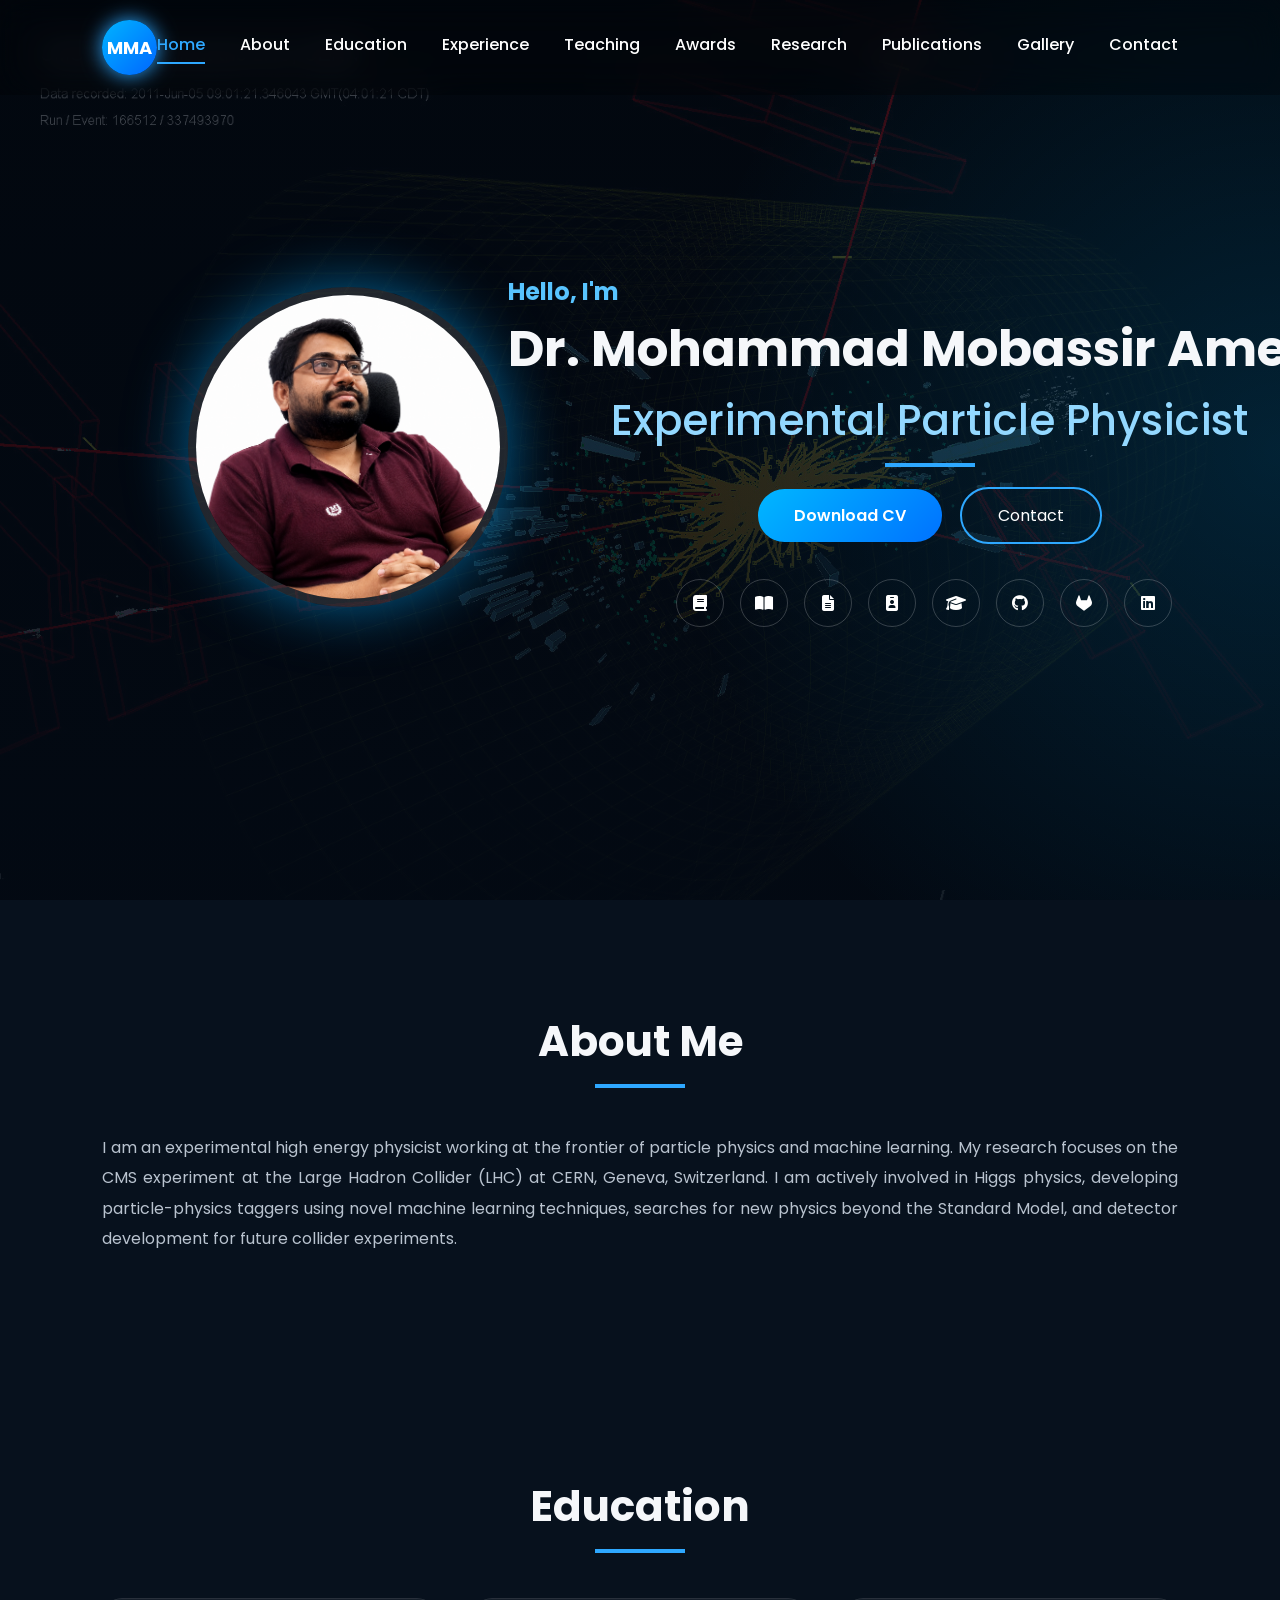
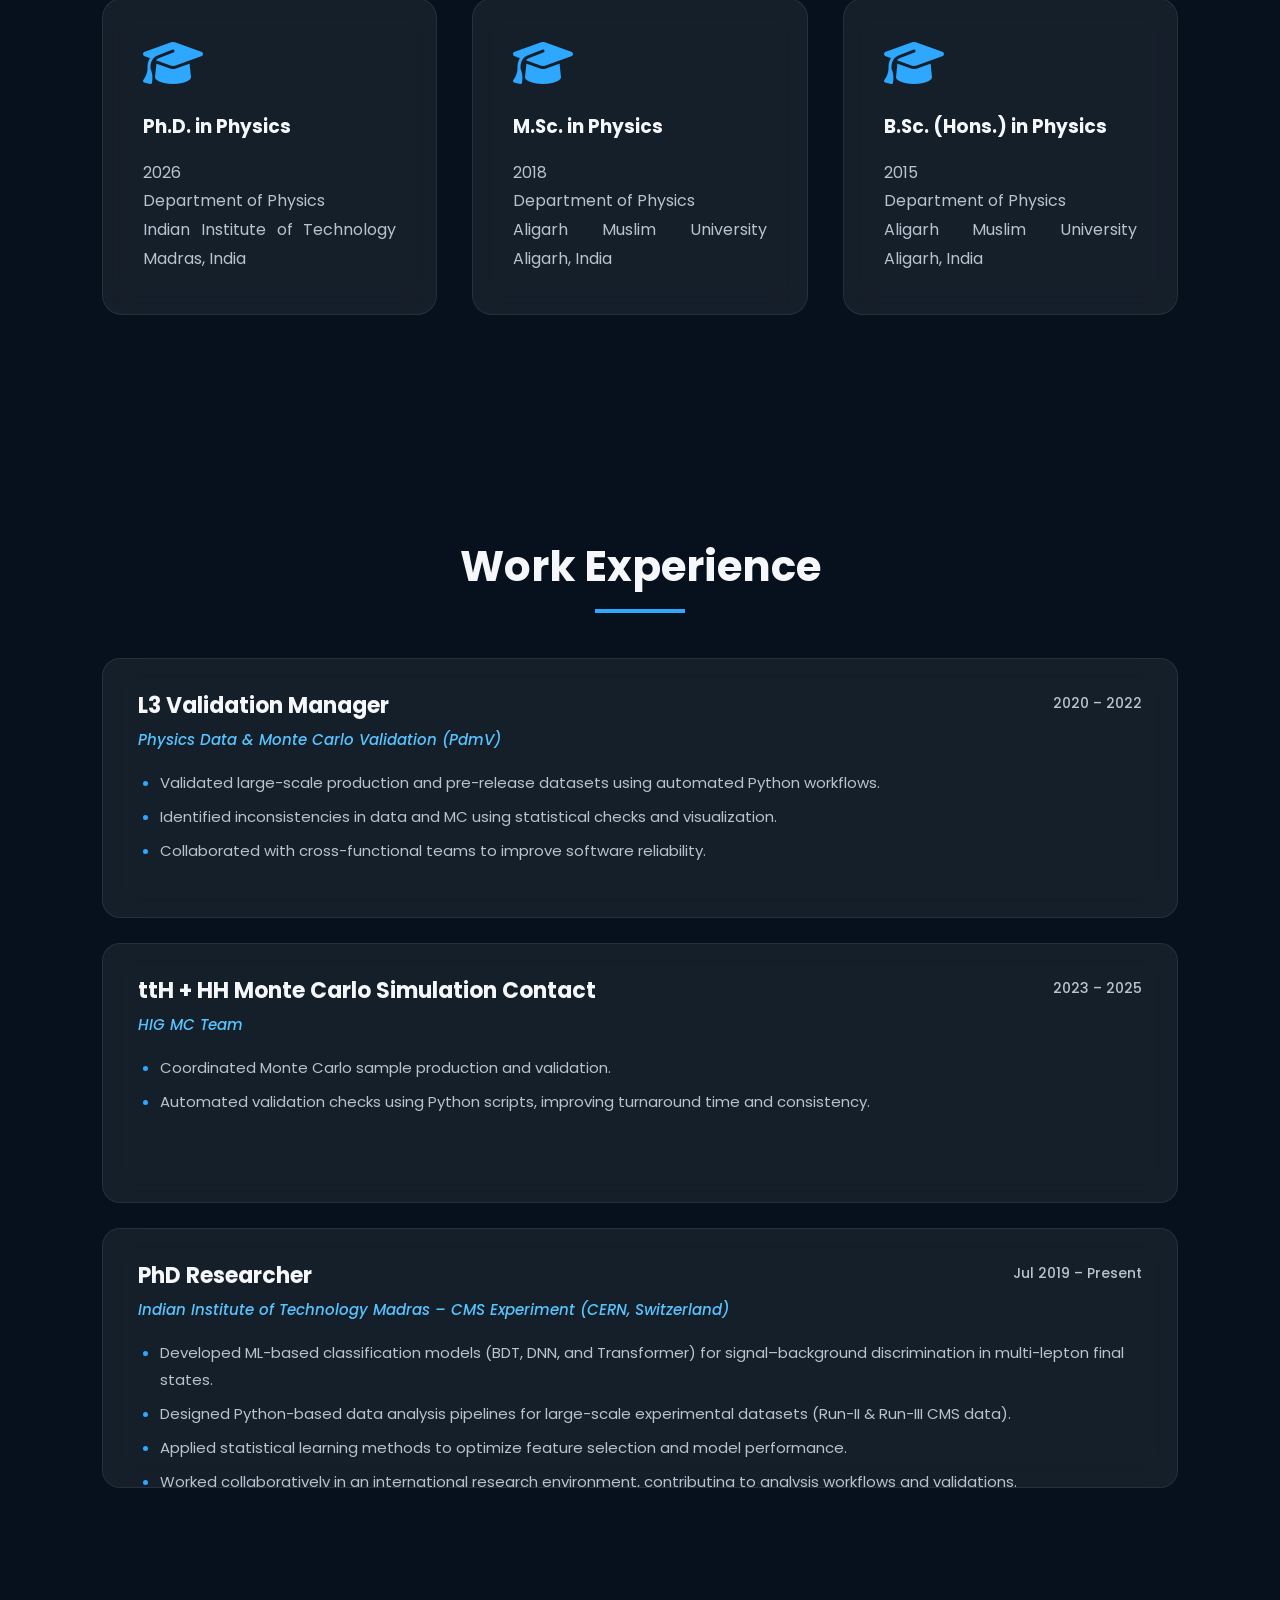
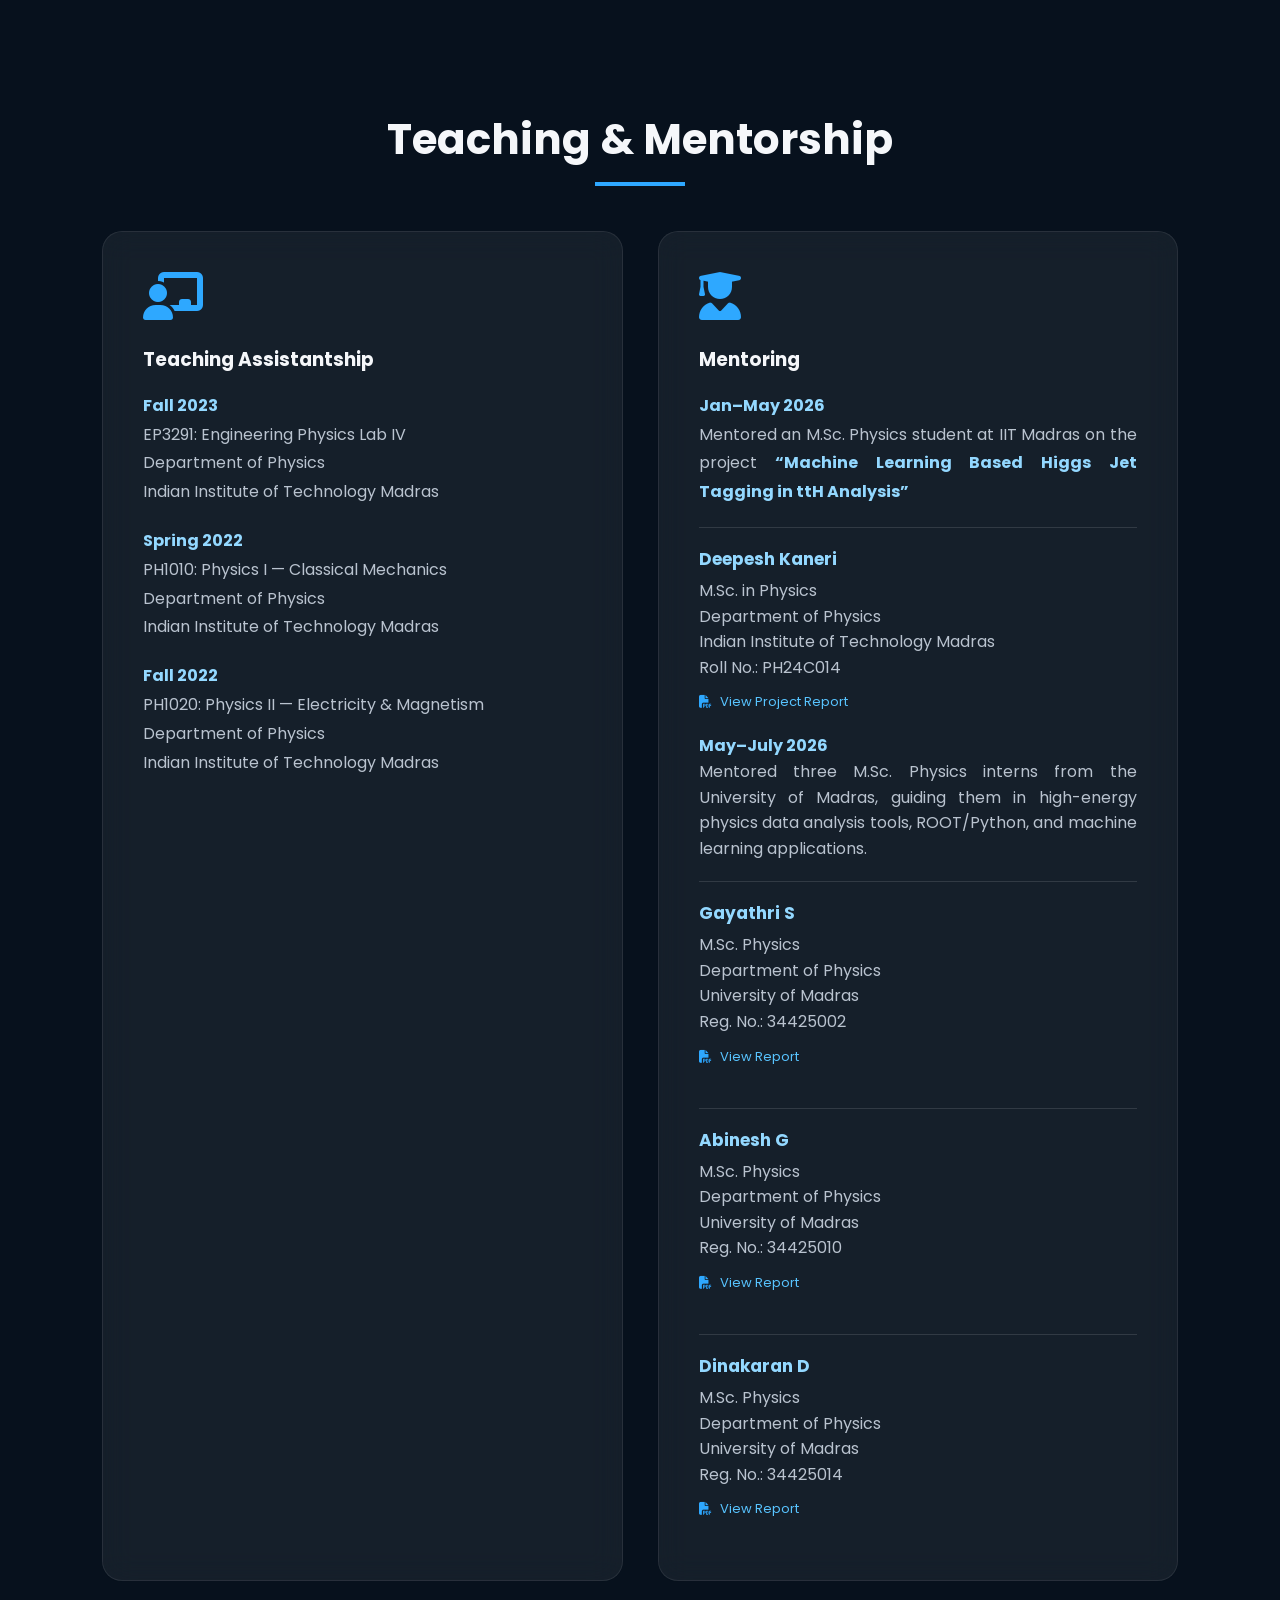
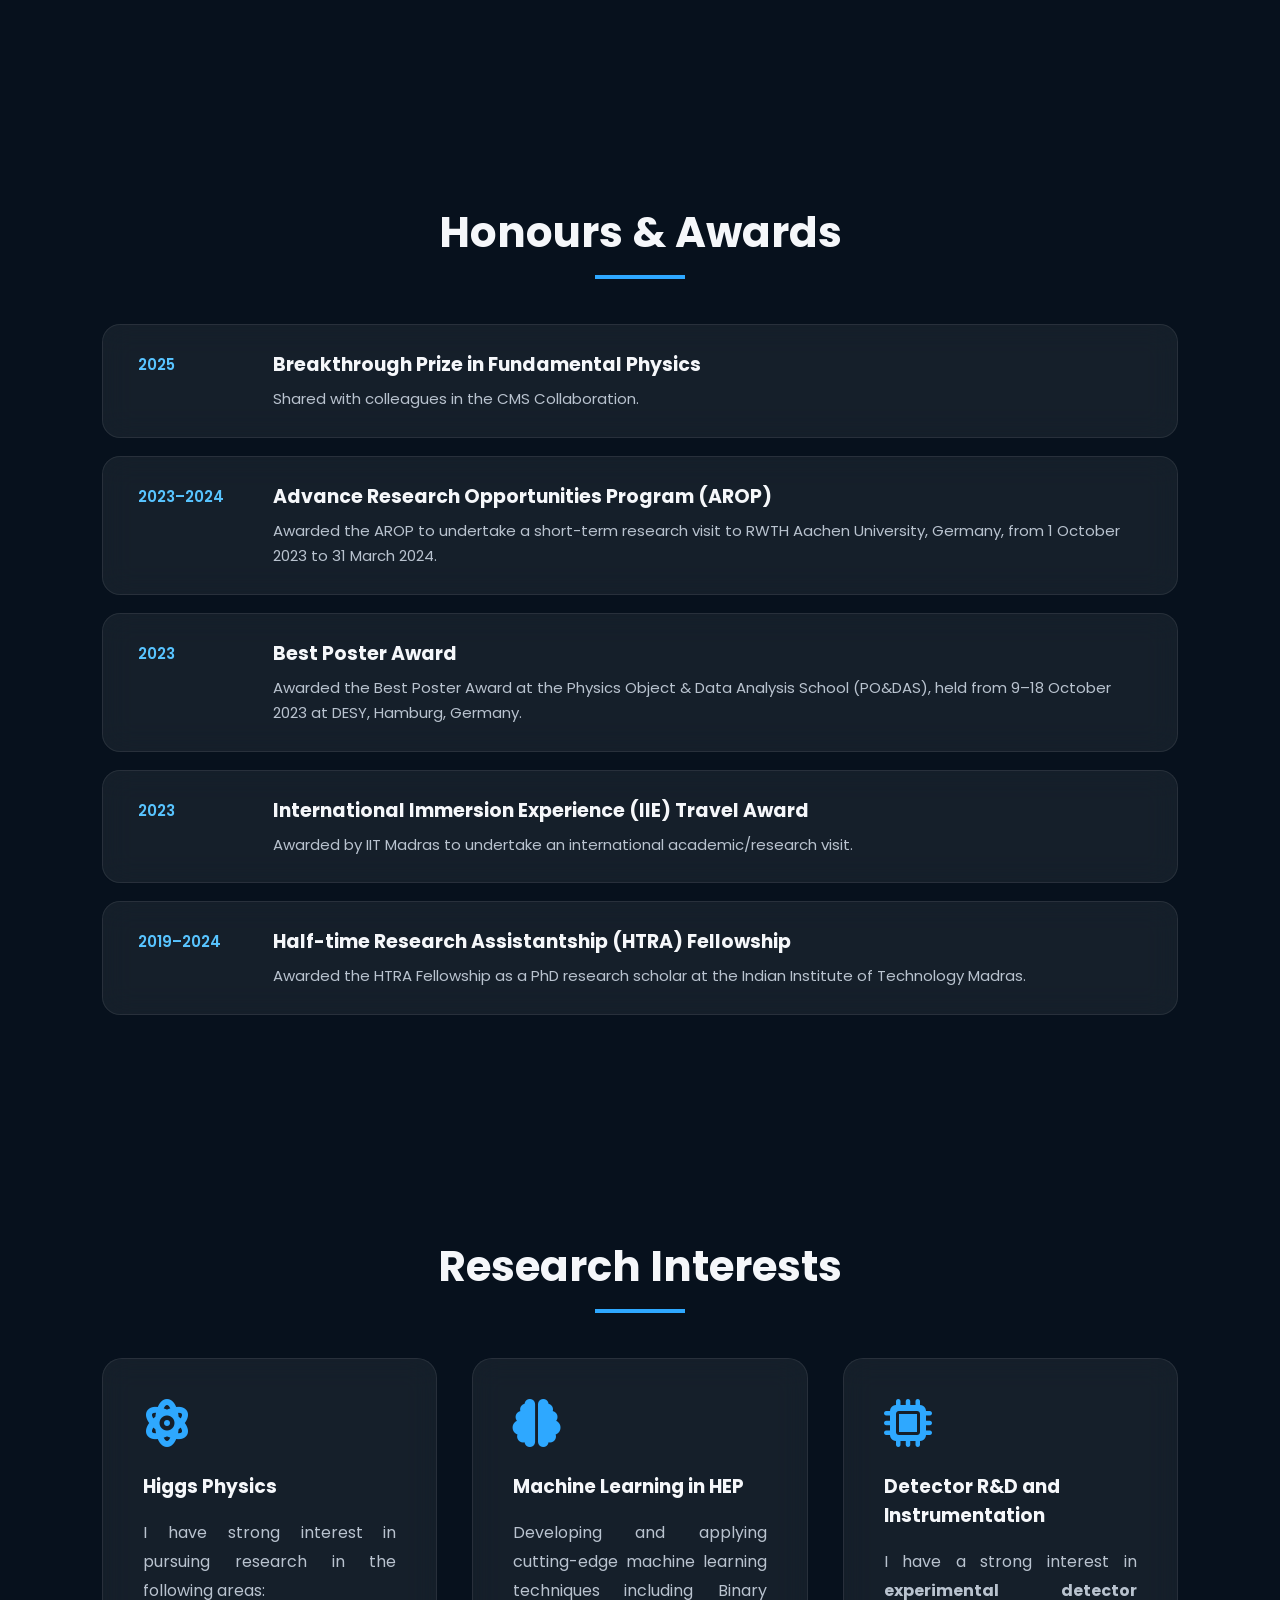
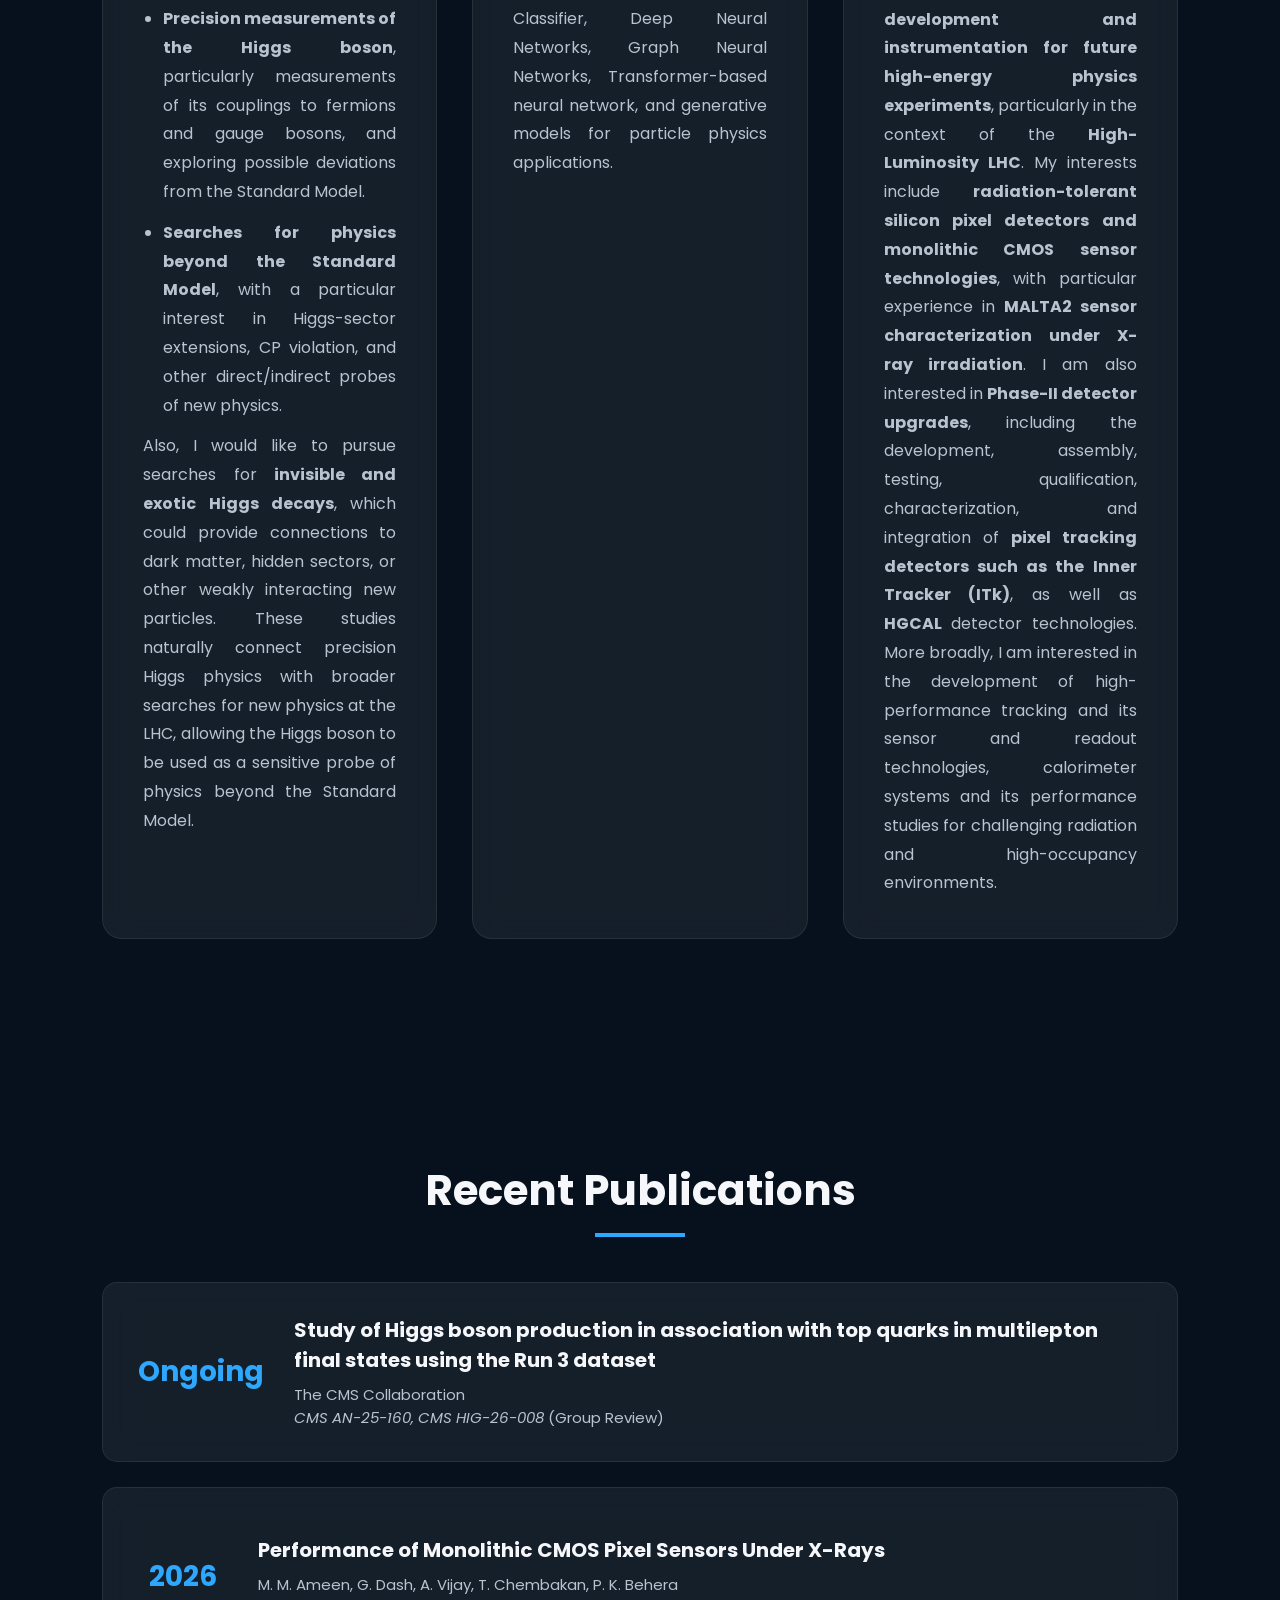
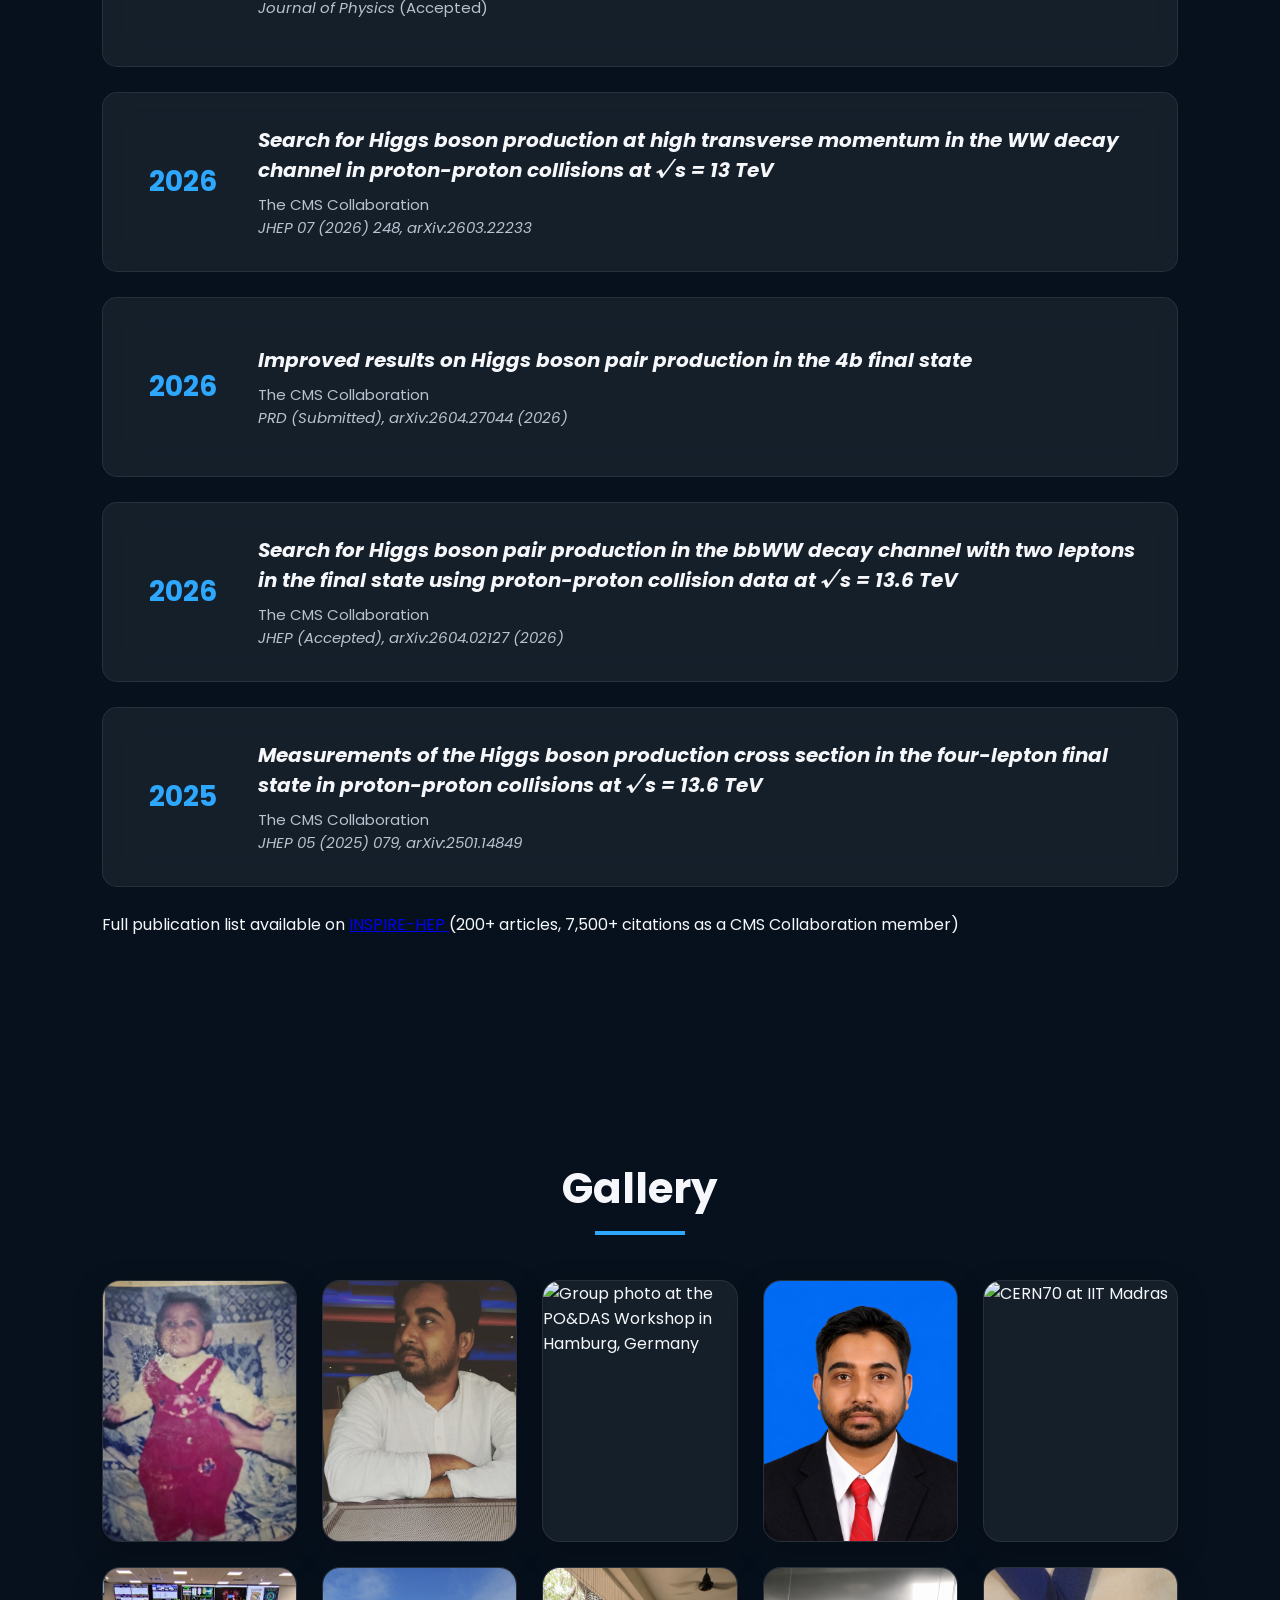
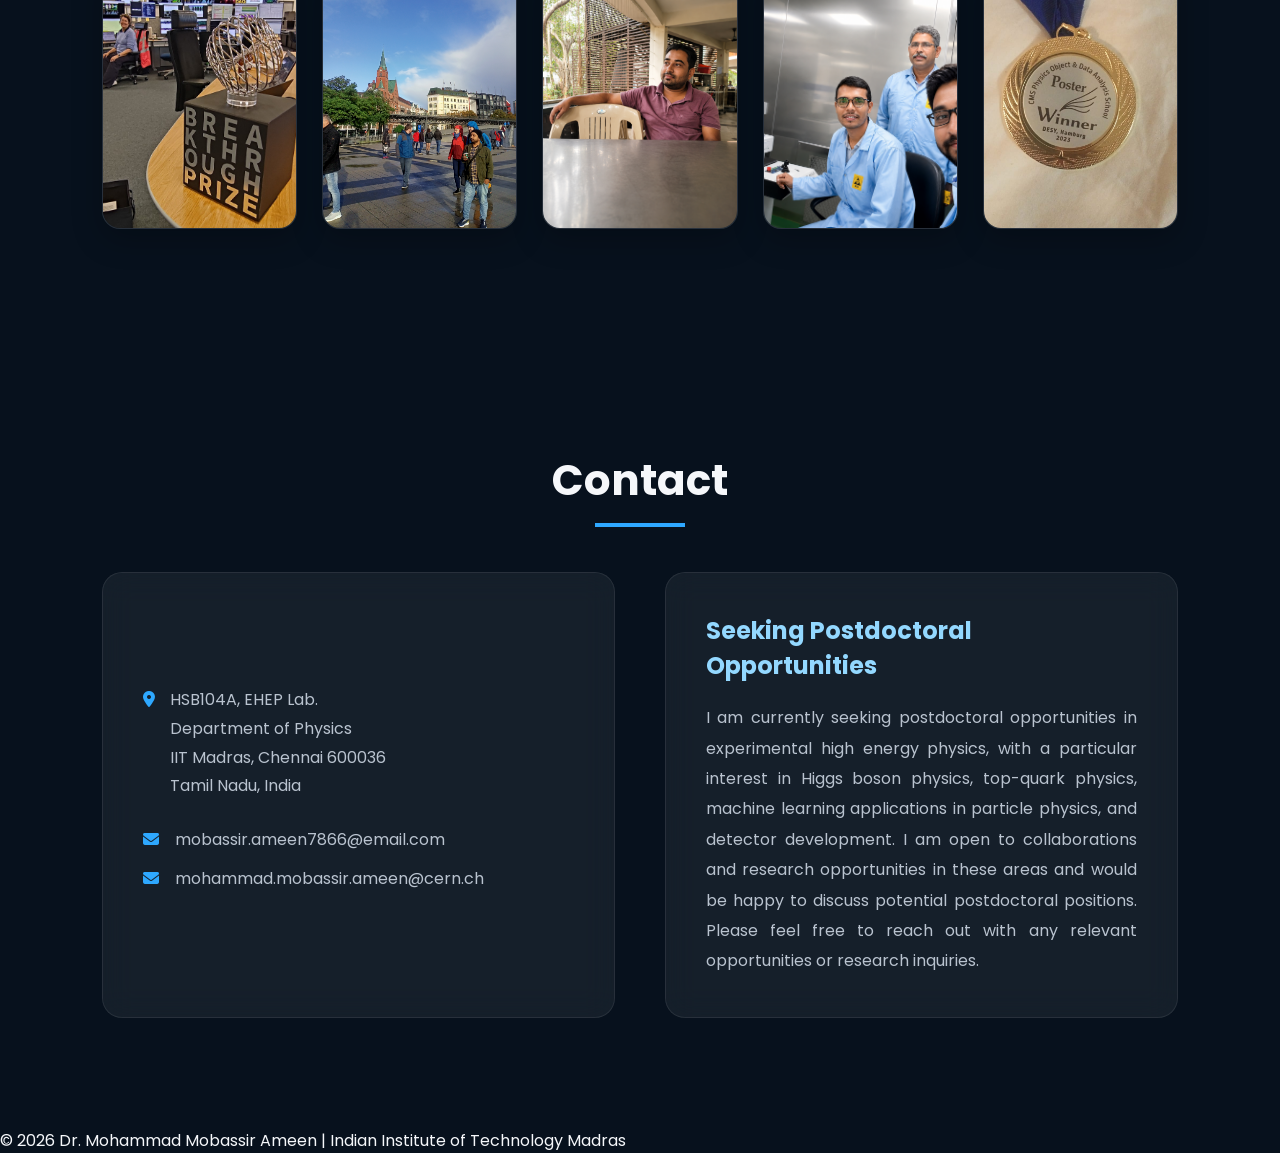
==== index.html @ 9d1ba478 "Update index.html" ====
<!DOCTYPE html>
<html lang="en">
<head>
    <meta charset="UTF-8">
    <meta name="viewport" content="width=device-width, initial-scale=1.0">
    <!--<title>Dr. Mohammad Mobassir Ameen | Researcher</title>-->
    <title>Mohammad Mobassir Ameen | Researcher</title>

    <!-- CSS -->
    <link rel="stylesheet" href="style.css">

    <!-- Font Awesome -->
    <link rel="stylesheet"
          href="https://cdnjs.cloudflare.com/ajax/libs/font-awesome/6.6.0/css/all.min.css">

    <!-- Google Font -->
    <link href="https://fonts.googleapis.com/css2?family=Poppins:wght@300;400;500;600;700&display=swap"
          rel="stylesheet">
</head>

<body>

<!-- ================= NAVBAR ================= -->

<header>

<div class="logo">
    <span>MMA</span>
</div>

<nav>

<ul>

<li><a href="#home">Home</a></li>

<li><a href="#about">About</a></li>

<li><a href="#education">Education</a></li>

<li><a href="#experience">Experience</a></li>

<!--<li><a href="#teaching">Teaching & Mentorship</a></li>-->
<li><a href="#teaching">Teaching</a></li>

<!--<li><a href="#awards">Honours & Awards</a></li>-->
<li><a href="#awards">Awards</a></li>

<li><a href="#research">Research</a></li>

<li><a href="#publications">Publications</a></li>

<!--<li><a href="#projects">Projects</a></li>-->

<li><a href="#gallery">Gallery</a></li>

<li><a href="#contact">Contact</a></li>

</ul>

</nav>

</header>


<!-- ================= HERO ================= -->

<section class="hero" id="home">

<div class="overlay"></div>

<div class="hero-container">

<div class="profile">

<img src="assets/photo_mobassir.png" alt="Profile">

</div>

<div class="hero-text">

<h3>Hello, I'm</h3>

<h1>Dr. Mohammad Mobassir Ameen</h1>

<h2>Experimental Particle Physicist</h2>

<!-- <p>

PhD Researcher at the Indian Institute of Technology Madras and
member of the CMS Collaboration at CERN.

My research focuses on Higgs Boson Physics,
Top Quark Physics,
Machine Learning,
Detector Development,
and Physics Beyond the Standard Model.

</p> -->

<div class="buttons">

<a href="assets/CV_mohammad.pdf" class="btn">Download CV</a>

<!--<a href="assets/Resume_mobassir.pdf" class="btn">Download Resume</a>

<a href="https://drive.google.com/file/d/1-nBk_CLWqScceYjPzAOOPqTonupJr7yF/view?usp=sharing" class="btn">PhD Thesis</a>-->

<a href="#contact" class="btn-outline">Contact</a>

</div>

<div class="social">

<a href="https://inspirehep.net/authors/1827015?ui-citation-summary=true"><i class="fas fa-book"></i></a>
<a href="https://inspirehep.net/authors/1827015?ui-citation-summary=true"><i class="fas fa-book-open"></i></a>
<a href="https://inspirehep.net/authors/1827015?ui-citation-summary=true"><i class="fas fa-file-alt"></i></a>


<a href="https://orcid.org/0000-0002-1909-9843"><i class="fas fa-id-badge"></i></a>
    
<a href="https://scholar.google.com/citations?user=ckD7tq0AAAAJ"><i class="fas fa-graduation-cap"></i></a>
    
<a href="https://github.com/mobassirameen"><i class="fab fa-github"></i></a>

<a href="https://gitlab.cern.ch/moameen"><i class="fab fa-gitlab"></i></a>

<a href="https://www.linkedin.com/in/mohammad-mobassir-ameen-518778255/"><i class="fab fa-linkedin"></i></a>

</div>

</div>

</div>

</section>



<!-- ================= ABOUT ================= -->

<section id="about">

<h2>About Me</h2>

<div class="about-container">

<div class="about-card">

<p>
    
I am an experimental high energy physicist working at the frontier of particle physics and machine learning. My research focuses on the CMS experiment at the Large Hadron Collider (LHC) at CERN, Geneva, Switzerland. I am actively involved in Higgs physics, developing particle-physics taggers using novel machine learning techniques, searches for new physics beyond the Standard Model, and detector development for future collider experiments.
    
</p>

</div>

</div>

</section>

<!-- ================= EDUCATION ================= -->

<section id="education">

<h2>Education</h2>

<div class="cards">

<div class="card">

<i class="fas fa-graduation-cap"></i>

<h3>Ph.D. in Physics</h3>

<p>

2026<br>
Department of Physics<br>
Indian Institute of Technology Madras, India

</p>

</div>


<div class="card">

<i class="fas fa-graduation-cap"></i>

<h3>M.Sc. in Physics</h3>

<p>
    
2018<br>
Department of Physics<br>
Aligarh Muslim University Aligarh, India

</p>

</div>


<div class="card">

<i class="fas fa-graduation-cap"></i>

<h3>B.Sc. (Hons.) in Physics</h3>

<p>

2015<br>
Department of Physics<br>
Aligarh Muslim University Aligarh, India

</p>

</div>

</div>

</section>

<!-- ================= WORK EXPERIENCE ================= -->

<section id="experience">

<h2>Work Experience</h2>

<div class="experience-cards">

    <!-- L3 Validation Manager -->

    <div class="experience-card">

        <div class="experience-header">

            <div>
                <h3>L3 Validation Manager</h3>

                <h4>
                    Physics Data &amp; Monte Carlo Validation (PdmV)
                </h4>
            </div>

            <span class="experience-date">
                2020 – 2022
            </span>

        </div>

        <ul>

            <li>
                Validated large-scale production and pre-release datasets
                using automated Python workflows.
            </li>

            <li>
                Identified inconsistencies in data and MC using statistical
                checks and visualization.
            </li>

            <li>
                Collaborated with cross-functional teams to improve
                software reliability.
            </li>

        </ul>

    </div>


    <!-- ttH + HH Monte Carlo Simulation Contact -->

    <div class="experience-card">

        <div class="experience-header">

            <div>
                <h3>
                    ttH + HH Monte Carlo Simulation Contact
                </h3>

                <h4>
                    HIG MC Team
                </h4>
            </div>

            <span class="experience-date">
                2023 – 2025
            </span>

        </div>

        <ul>

            <li>
                Coordinated Monte Carlo sample production and validation.
            </li>

            <li>
                Automated validation checks using Python scripts,
                improving turnaround time and consistency.
            </li>

        </ul>

    </div>


    <!-- PhD Researcher -->

    <div class="experience-card">

        <div class="experience-header">

            <div>
                <h3>
                    PhD Researcher
                </h3>

                <h4>
                    Indian Institute of Technology Madras –
                    CMS Experiment (CERN, Switzerland)
                </h4>
            </div>

            <span class="experience-date">
                Jul 2019 – Present
            </span>

        </div>

        <ul>

            <li>
                Developed ML-based classification models (BDT, DNN, and
                Transformer) for signal–background discrimination in
                multi-lepton final states.
            </li>

            <li>
                Designed Python-based data analysis pipelines for
                large-scale experimental datasets (Run-II &amp; Run-III
                CMS data).
            </li>

            <li>
                Applied statistical learning methods to optimize feature
                selection and model performance.
            </li>

            <li>
                Worked collaboratively in an international research
                environment, contributing to analysis workflows and
                validations.
            </li>

        </ul>

    </div>

</div>

</section>

<!-- ================= TEACHING & MENTORSHIP ================= -->

<section id="teaching">

<h2>Teaching & Mentorship</h2>

<div class="cards">

<!-- ================= TEACHING ASSISTANTSHIP ================= -->

<div class="card">

<i class="fas fa-chalkboard-teacher"></i>

<h3>Teaching Assistantship</h3>

<p>

<strong>Fall 2023</strong><br>
EP3291: Engineering Physics Lab IV<br>
Department of Physics<br>
Indian Institute of Technology Madras

</p>

<p>

<strong>Spring 2022</strong><br>
PH1010: Physics I — Classical Mechanics<br>
Department of Physics<br>
Indian Institute of Technology Madras

</p>

<p>

<strong>Fall 2022</strong><br>
PH1020: Physics II — Electricity &amp; Magnetism<br>
Department of Physics<br>
Indian Institute of Technology Madras

</p>

</div>


<!-- ================= MENTORING ================= -->

<div class="card">

<i class="fas fa-user-graduate"></i>

<h3>Mentoring</h3>

<p>

<strong>Jan–May 2026</strong><br>
Mentored an M.Sc. Physics student at IIT Madras on the project
<strong>“Machine Learning Based Higgs Jet Tagging in ttH Analysis”</strong>

</p>

<!-- MSc Student X -->

<div class="student-entry">

<h4>Deepesh Kaneri</h4>

<p>
M.Sc. in Physics<br>
Department of Physics<br>
Indian Institute of Technology Madras<br>
Roll No.: PH24C014
</p>

<a href="https://drive.google.com/file/d/1u6gCFSk9kPuFPzZHJIpxXsGLIN9EBw3p/view?usp=sharing"
   target="_blank"
   class="report-link">

   <i class="fas fa-file-pdf"></i> View Project Report

</a>


<p>

<strong>May–July 2026</strong><br>
Mentored three M.Sc. Physics interns from the University of Madras,
guiding them in high-energy physics data analysis tools, ROOT/Python,
and machine learning applications.

</p>


<!-- Student X -->

<div class="student-entry">

<h4>Gayathri S</h4>

<p>
M.Sc. Physics<br>
Department of Physics<br>
University of Madras<br>
Reg. No.: 34425002
</p>

<a href="https://drive.google.com/file/d/1_Ldd63WsVC9cy_LsmzhqLlCrsvJfpQk9/view?usp=sharing"
   target="_blank"
   class="report-link">

   <i class="fas fa-file-pdf"></i> View Report

</a>

</div>


<!-- Student Y -->

<div class="student-entry">

<h4>Abinesh G</h4>

<p>
M.Sc. Physics<br>
Department of Physics<br>
University of Madras<br>
Reg. No.: 34425010
</p>

<a href="https://drive.google.com/file/d/1XNcxWzo8PYyIgYmulyS404ehHg-jZeo1/view?usp=sharing"
   target="_blank"
   class="report-link">

   <i class="fas fa-file-pdf"></i> View Report

</a>

</div>


<!-- Student Z -->

<div class="student-entry">

<h4>Dinakaran D</h4>

<p>
M.Sc. Physics<br>
Department of Physics<br>
University of Madras<br>
Reg. No.: 34425014
</p>

<a href="https://drive.google.com/file/d/1SqattEVN2OkLOKKsfmOweYB6Zr8TRV2o/view?usp=sharing"
   target="_blank"
   class="report-link">

   <i class="fas fa-file-pdf"></i> View Report

</a>

</div>

</div>

</div>

</section>

<!-- ================= HONOURS & AWARDS ================= -->

<section id="awards">

<h2>Honours & Awards</h2>

<div class="awards-container">

    <!-- 1. Breakthrough Prize -->

    <div class="award-item">

        <div class="award-year">
            2025
        </div>

        <div class="award-content">

            <h3>Breakthrough Prize in Fundamental Physics</h3>

            <p>
                Shared with colleagues in the CMS Collaboration.
            </p>

        </div>

    </div>


    <!-- 2. AROP -->

    <div class="award-item">

        <div class="award-year">
            2023–2024
        </div>

        <div class="award-content">

            <h3>Advance Research Opportunities Program (AROP)</h3>

            <p>
                Awarded the AROP to undertake a short-term research visit
                to RWTH Aachen University, Germany, from 1 October 2023
                to 31 March 2024.
            </p>

        </div>

    </div>


    <!-- 3. Best Poster Award -->

    <div class="award-item">

        <div class="award-year">
            2023
        </div>

        <div class="award-content">

            <h3>Best Poster Award</h3>

            <p>
                Awarded the Best Poster Award at the Physics Object &amp;
                Data Analysis School (PO&amp;DAS), held from 9–18 October
                2023 at DESY, Hamburg, Germany.
            </p>

        </div>

    </div>


    <!-- 4. IIE Travel Award -->

    <div class="award-item">

        <div class="award-year">
            2023
        </div>

        <div class="award-content">

            <h3>International Immersion Experience (IIE) Travel Award</h3>

            <p>
                Awarded by IIT Madras to undertake an international
                academic/research visit.
            </p>

        </div>

    </div>


    <!-- 5. HTRA Fellowship -->

    <div class="award-item">

        <div class="award-year">
            2019–2024
        </div>

        <div class="award-content">

            <h3>Half-time Research Assistantship (HTRA) Fellowship</h3>

            <p>
                Awarded the HTRA Fellowship as a PhD research scholar at
                the Indian Institute of Technology Madras.
            </p>

        </div>

    </div>

</div>

</section>


<!-- ================= RESEARCH ================= -->

<section id="research">

<h2>Research Interests</h2>

<div class="cards">

<div class="card">

<i class="fas fa-atom"></i>

<h3>Higgs Physics</h3>

<!--<p>

Precision measurement of Higgs boson production and couplings.

</p>-->

<p>
    I have strong interest in pursuing research in the following areas:
</p>

<ul>
    <li>
        <strong>Precision measurements of the Higgs boson</strong>, particularly measurements of its couplings to fermions and gauge bosons, and exploring possible deviations from the Standard Model.
    </li>
    <li>
        <strong>Searches for physics beyond the Standard Model</strong>, with a particular interest in Higgs-sector extensions, CP violation, and other direct/indirect probes of new physics.
    </li>
</ul>

<p>
    Also, I would like to pursue searches for <strong>invisible and exotic Higgs decays</strong>, which could provide connections to dark matter, hidden sectors, or other weakly interacting new particles. These studies naturally connect precision Higgs physics with broader searches for new physics at the LHC, allowing the Higgs boson to be used as a sensitive probe of physics beyond the Standard Model.
</p>

</div>

<div class="card">

<i class="fas fa-brain"></i>

<h3>Machine Learning in HEP</h3>

<p>

Developing and applying cutting-edge machine learning techniques including Binary Classifier, Deep Neural Networks, Graph Neural Networks, Transformer-based neural network, and generative models for particle physics applications.

</p>

</div>

<div class="card">

<i class="fas fa-microchip"></i>

<h3>Detector R&D and Instrumentation</h3>

<p>

I have a strong interest in <strong>experimental detector development and instrumentation for future high-energy physics experiments</strong>, particularly in the context of the <strong>High-Luminosity LHC</strong>. 
My interests include <strong>radiation-tolerant silicon pixel detectors and monolithic CMOS sensor technologies</strong>, with particular experience in <strong>MALTA2 sensor characterization under X-ray irradiation</strong>. 
I am also interested in <strong>Phase-II detector upgrades</strong>, including the development, assembly, testing, qualification, characterization, and integration of <strong>pixel tracking detectors such as the Inner Tracker (ITk)</strong>, as well as <strong>HGCAL</strong> detector technologies. 
More broadly, I am interested in the development of high-performance tracking and its sensor and readout technologies, calorimeter systems and its performance studies for challenging radiation and high-occupancy environments.

</p>

</div>

</div>

</section>


<!-- ================= PUBLICATIONS ================= -->

<section id="publications">

<h2>Recent Publications</h2>

<div class="publication-list">

    <div class="publication-box">

        <div class="publication-year">
            Ongoing
        </div>

        <div class="publication-content">

            <h3>
                Study of Higgs boson production in association with top quarks in multilepton final states using the Run 3 dataset
            </h3>

            <p>
                The CMS Collaboration<br>
                <em>CMS AN-25-160, CMS HIG-26-008</em> (Group Review)
            </p>

        </div>

    </div>

    <div class="publication-box">

        <div class="publication-year">
            2026
        </div>

        <div class="publication-content">

            <h3>
                Performance of Monolithic CMOS Pixel Sensors Under X-Rays
            </h3>

            <p>
                M. M. Ameen, G. Dash, A. Vijay, T. Chembakan, P. K. Behera<br>
                <em>Journal of Physics</em> (Accepted)
            </p>

        </div>
        
    </div>

    <div class="publication-box">

        <div class="publication-year">
            2026
        </div>

        <div class="publication-content">

            <h3>
               <em>Search for Higgs boson production at high transverse momentum in the WW decay channel in proton-proton collisions at √s = 13 TeV</em>
            </h3>

            <p>
                The CMS Collaboration<br>
                <em>JHEP 07 (2026) 248, arXiv:2603.22233</em>
            </p>

        </div>

    </div>

    <div class="publication-box">

        <div class="publication-year">
            2026
        </div>

        <div class="publication-content">

            <h3>
               <em>Improved results on Higgs boson pair production in the 4b final state</em>
            </h3>

            <p>
                The CMS Collaboration<br>
                <em>PRD (Submitted), arXiv:2604.27044 (2026)</em>
            </p>

        </div>

    </div>

    <div class="publication-box">

        <div class="publication-year">
            2026
        </div>

        <div class="publication-content">

            <h3>
               <em>Search for Higgs boson pair production in the bbWW decay channel with two leptons in the final state using proton-proton collision data at √s = 13.6 TeV</em>
            </h3>

            <p>
                The CMS Collaboration<br>
                <em>JHEP (Accepted), arXiv:2604.02127 (2026)</em>
            </p>

        </div>

    </div>

    <div class="publication-box">

        <div class="publication-year">
            2025
        </div>

        <div class="publication-content">

            <h3>
               <em>Measurements of the Higgs boson production cross section in the four-lepton final state in proton-proton collisions at √s = 13.6 TeV</em>
            </h3>

            <p>
                The CMS Collaboration<br>
                <em>JHEP 05 (2025) 079, arXiv:2501.14849</em>
            </p>

        </div>

    </div>


<!-- Publication note -->

<p class="publication-note">

    Full publication list available on

    <a href="https://inspirehep.net/authors/1827015?ui-citation-summary=true" target="_blank">
        INSPIRE-HEP
    </a>

    (200+ articles, 7,500+ citations as a CMS Collaboration member)

</p>

</section>



<!-- ================= PROJECTS ================= -->
<!--
<section id="projects">

<h2>Selected Projects</h2>

<div class="cards">

<div class="card">

<img src="assets/project1.jpg">

<h3>CMS Experiment</h3>

<p>

Top-associated Higgs Boson production.

</p>

</div>

<div class="card">

<img src="assets/project2.jpg">

<h3>Transformer Network</h3>

<p>

Multi-class event classification.

</p>

</div>

<div class="card">

<img src="assets/project3.jpg">

<h3>MALTA2 Sensors</h3>

<p>

Radiation hardness studies.

</p>

</div>

</div>

</section>
-->

<!-- ================= GALLERY ================= -->

<section id="gallery">

<h2>Gallery</h2>

<div class="gallery">

    <div class="gallery-item">
        <img src="assets/gallery/myChildhoodPic.jpg" alt="My childhood picture, held by my father">
    </div>

    <div class="gallery-item">
        <img src="assets/gallery/myPicatGomtiHotel.jpg" alt="Coffee at Gomti Hotel, Akbarpur">
    </div>

    <div class="gallery-item">
        <img src="assets/gallery/PODAS_worksop.jpg" alt="Group photo at the PO&DAS Workshop in Hamburg, Germany">
    </div>

    <div class="gallery-item">
        <img src="assets/gallery/PH19D032.jpeg" alt="Photo for PhD degree certificate">
    </div>

    <div class="gallery-item">
        <img src="assets/gallery/CERN70_IITM.JPG" alt="CERN70 at IIT Madras">
    </div>

    <div class="gallery-item">
        <img src="assets/gallery/BreakthroughPrize.jpg" alt="Breakthrough Prize in Fundamental Physics">
    </div>

    <div class="gallery-item">
        <img src="assets/gallery/InHumburg.jpg" alt="Somewhere in Humburg Germany">
    </div>

    <div class="gallery-item">
        <img src="assets/gallery/AtZaitoonIITM.png" alt="Relaxing moode at Zaitoon IIT Madras">
    </div>

    <div class="gallery-item">
        <img src="assets/gallery/HGCalLabatTIFR.png" alt="Clean Room for HGCal at TIFR Mumbai">
    </div>

    <div class="gallery-item">
        <img src="assets/gallery/BestPosterAward.jpeg" alt="Medal for Best Poster Award">
    </div>

</div>

</section>

<!-- ================= IMAGE LIGHTBOX ================= -->

<div id="lightbox" class="lightbox">

    <div class="lightbox-content">

        <span class="lightbox-close">&times;</span>

        <img id="lightbox-img">
        
        <div id="lightbox-caption"></div>

    </div>

</div>


<!-- ================= CONTACT ================= -->

<section id="contact">

    <h2>Contact</h2>

    <div class="contact-container">

        <!-- LEFT: Contact Information -->
        <div class="contact-box">

            <div class="address">

                <i class="fas fa-location-dot"></i>

                <div>
                    HSB104A, EHEP Lab.<br>
                    Department of Physics<br>
                    IIT Madras, Chennai 600036<br>
                    Tamil Nadu, India
                </div>

            </div>

            <p>
                <i class="fas fa-envelope"></i>

                <span
                    class="email-click"
                    onclick="navigator.clipboard.writeText('mobassir.ameen7866@email.com')"
                >
                    mobassir.ameen7866@email.com
                </span>
            </p>

            <p>
                <i class="fas fa-envelope"></i>

                <span
                    class="email-click"
                    onclick="navigator.clipboard.writeText('mohammad.mobassir.ameen@cern.ch')"
                >
                    mohammad.mobassir.ameen@cern.ch
                </span>
            </p>

        </div>


        <!-- RIGHT: Postdoctoral Opportunities -->
        <div class="postdoc-box">

            <h3>Seeking Postdoctoral Opportunities</h3>

            <p>
                I am currently seeking postdoctoral opportunities in experimental high energy physics, with a particular interest in Higgs boson physics, top-quark physics, machine learning applications in particle physics, and detector development. I am open to collaborations and research opportunities in these areas and would be happy to discuss potential postdoctoral positions. Please feel free to reach out with any relevant opportunities or research inquiries.
            </p>

        </div>

    </div>

</section>




<!-- ================= FOOTER ================= -->

<footer>

<p>

<!--© 2026 Dr. Mohammad Mobassir Ameen | Indian Institute of Technology, Madras-->
© 2026 Mohammad Mobassir Ameen | Indian Institute of Technology, Madras

</p>

</footer>

<script src="script.js"></script>

</body>
</html>
---- style.css ----
/* ==================================================
   GLOBAL
================================================== */

*{
    margin:0;
    padding:0;
    box-sizing:border-box;
    scroll-behavior:smooth;
}

:root{

    --bg:#07111d;
    --bg2:#0d1b2a;
    --primary:#2ea8ff;
    --secondary:#58c4ff;
    --text:#f5f7fa;
    --gray:#b9c3cf;
    --card:rgba(255,255,255,.06);

}

body{

    font-family:'Poppins',sans-serif;
    background:var(--bg);
    color:var(--text);
    overflow-x:hidden;

}

/* ==============================================
   NAVBAR
============================================== */

header{

    position:fixed;
    top:0;
    width:100%;
    padding:20px 8%;
    display:flex;
    justify-content:space-between;
    align-items:center;

    backdrop-filter:blur(18px);
    background:rgba(0,0,0,.25);

    z-index:999;

}

.logo{

    width:55px;
    height:55px;

    border-radius:50%;

    display:flex;
    align-items:center;
    justify-content:center;

    font-size:18px;
    font-weight:700;

    background:linear-gradient(135deg,#00b4ff,#0066ff);
    color:white;

    box-shadow:0 0 20px #2ea8ff;

}

nav ul{

    list-style:none;
    display:flex;
    gap:35px;

}

nav a{

    text-decoration:none;
    color:white;
    font-weight:500;

    transition:.3s;

}

nav a:hover{

    color:var(--primary);

}

/* ==============================================
   HERO
============================================== */

.hero{

    height:100vh;

    position:relative;

    background:

    linear-gradient(rgba(3,10,20,.75),
    rgba(3,10,20,.92)),

    /*url("assets/background.jpg");*/
    url("assets/wallpaper-mania.com_High_resolution_wallpaper_background_ID_77701615642.jpg");
    /*url("assets/wallpaper-mania.com_High_resolution_wallpaper_background_ID_77701615698.jpg");*/

    background-size:cover;
    background-position:center;

    display:flex;
    align-items:center;

}

.overlay{

    position:absolute;
    inset:0;

    background:

    radial-gradient(circle at right,
    rgba(0,180,255,.15),
    transparent 45%);

}

.hero-container{

    width:100%;

    display:flex;

    justify-content:space-between;

    align-items:center;

    padding:0 8%;

    position:relative;

    z-index:2;

}

/* ==============================================
   PROFILE IMAGE
============================================== */

.profile{

    flex:0 0 320px;

}

.profile img{

    width:320px;
    height:320px;

    object-fit:cover;

    border-radius:50%;

    border:8px solid rgba(255,255,255,.12);

    box-shadow:

    0 0 60px rgba(0,170,255,.55);

}

/* ==============================================
   HERO TEXT
============================================== */

.hero-text{

    max-width:900px;

}

.hero-text h3{

    color:var(--secondary);

    font-size:24px;

}

.hero-text h1{

    font-size:50px;

    margin:10px 0;

    line-height:1.2;

    white-space:nowrap;

}

.hero-text h2{

    color:#93d8ff;

    margin-bottom:25px;

    font-weight:500;

    text-align:center;

}

.hero-text p{

    color:var(--gray);

    line-height:1.9;

    font-size:17px;

}

/* ==============================================
   BUTTONS
============================================== */

.buttons{

    margin-top:35px;

    display:flex;
    justify-content:center;
    align-items:center;

    gap:18px;

}

.btn{

    display:inline-block;

    padding:14px 36px;

    background:linear-gradient(135deg,#00b7ff,#0072ff);

    color:white;

    text-decoration:none;

    border-radius:40px;

    font-weight:600;

    margin-right:0;

    transition:.35s;

}

.btn:hover{

    transform:translateY(-5px);

    box-shadow:0 0 35px #2ea8ff;

}

.btn-outline{

    display:inline-block;

    padding:14px 36px;

    border:2px solid #2ea8ff;

    color:white;

    text-decoration:none;

    border-radius:40px;

    transition:.35s;

}

.btn-outline:hover{

    background:#2ea8ff;

}

/* ==============================================
   SOCIAL ICONS
============================================== */

.social{

    margin-top:35px;

    text-align:center;

}

.social a{

    display:inline-flex;

    width:48px;

    height:48px;

    border-radius:50%;

    justify-content:center;

    align-items:center;

    text-decoration:none;

    color:white;

    margin-right:12px;

    border:1px solid rgba(255,255,255,.2);

    transition:.3s;

}

.social a:hover{

    background:#2ea8ff;

    transform:translateY(-5px);

}

/* ==============================================
   SECTIONS
============================================== */

section{

    padding:110px 8%;

}

section h2{

    text-align:center;

    font-size:42px;

    margin-bottom:60px;

    position:relative;

}

section h2::after{

    content:"";

    position:absolute;

    left:50%;

    transform:translateX(-50%);

    bottom:-15px;

    width:90px;

    height:4px;

    background:#2ea8ff;

}

/* ==============================================
   CARDS
============================================== */

.cards{

    display:grid;

    grid-template-columns:repeat(auto-fit,minmax(300px,1fr));

    gap:35px;

}

.card{

    background:var(--card);

    padding:40px;

    border-radius:20px;

    backdrop-filter:blur(15px);

    border:1px solid rgba(255,255,255,.08);

    transition:.35s;

}

.card:hover{

    transform:translateY(-10px);

    box-shadow:0 15px 40px rgba(0,170,255,.25);

}

.card i{

    font-size:48px;

    color:#2ea8ff;

    margin-bottom:25px;

}

.card h3{

    margin-bottom:18px;

}

.card p{

    color:var(--gray);

    line-height:1.8;

    text-align:justify;

}

.card ul{

    color:var(--gray);

    line-height:1.8;

    text-align:justify;

    padding-left:20px;

}

.card li{

    margin-bottom:12px;

}

nav a.active{
    color:#2ea8ff;
}

nav a.active::after{
    content:"";
    display:block;
    width:100%;
    height:2px;
    margin-top:5px;
    background:#2ea8ff;
}
.address{
    display:flex;
    align-items:flex-start;
    gap:15px;
    line-height:1.8;
}

.email-click{
    cursor:pointer;
}

.email-click:hover{
    color:#2ea8ff;
}

.address i{
    margin-top:6px;
    flex-shrink:0;
}

.about-card p{
    text-align: justify;
    line-height: 1.9;
    color: var(--gray);
}

/* ==============================================
   CONTACT SECTION
============================================== */

.contact-container {
    width: 100%;
    max-width: 1100px;
    margin: 0 auto;

    display: flex;
    gap: 50px;

    align-items: stretch;
}

.contact-box,
.postdoc-box {
    flex: 1;

    background: var(--card);

    padding: 40px;

    border-radius: 20px;

    backdrop-filter: blur(15px);

    border: 1px solid rgba(255,255,255,.08);
}


/* LEFT CONTACT BOX */

.contact-box {
    display: flex;
    flex-direction: column;
    justify-content: center;
}

.address {
    display: flex;
    align-items: flex-start;

    gap: 15px;

    color: var(--gray);

    line-height: 1.8;

    margin-bottom: 25px;
}

.address i {
    color: #2ea8ff;

    margin-top: 5px;

    flex-shrink: 0;
}

.contact-box p {
    color: var(--gray);

    line-height: 1.8;

    margin-bottom: 10px;
}

.contact-box p i {
    color: #2ea8ff;

    margin-right: 12px;
}

.email-click {
    cursor: pointer;

    transition: .3s;
}

.email-click:hover {
    color: #2ea8ff;
}


/* RIGHT POSTDOC BOX */

.postdoc-box {
    display: flex;
    flex-direction: column;
    justify-content: center;
}

.postdoc-box h3 {
    color: #93d8ff;

    font-size: 24px;

    margin-bottom: 20px;
}

.postdoc-box p {
    color: var(--gray);

    line-height: 1.9;

    font-size: 16px;

    text-align: justify;
}


/* ==============================================
   MOBILE
============================================== */

@media (max-width: 768px) {

    .contact-container {
        flex-direction: column;

        gap: 30px;
    }

}

/* ==============================================
   GALLERY
============================================== */

.gallery{

    display:grid;

    grid-template-columns:repeat(5, 1fr);

    gap:25px;

    max-width:1500px;

    margin:0 auto;

}

.gallery-item{

    overflow:hidden;

    border-radius:18px;

    background:var(--card);

    border:1px solid rgba(255,255,255,.08);

    box-shadow:0 10px 30px rgba(0,0,0,.25);

}

.gallery-item img{

    width:100%;

    height:260px;

    object-fit:cover;

    display:block;

    transition:.4s;

}

.gallery-item:hover img{

    transform:scale(1.08);

}


/* ==============================================
   GALLERY MOBILE
============================================== */

@media (max-width:768px){

    .gallery{

        grid-template-columns:1fr;

        gap:20px;

    }

    .gallery-item img{

        height:250px;

    }

}

/* ==============================================
   IMAGE LIGHTBOX
============================================== */

.lightbox{

    display:none;

    position:fixed;

    inset:0;

    width:100%;
    height:100%;

    background:rgba(0,0,0,.92);

    z-index:2000;

    justify-content:center;

    align-items:center;

    padding:30px;

}


/* Image container */

.lightbox-content{

    position:relative;

    display:inline-block;

    max-width:95vw;

    max-height:90vh;

}


/* Large image */

.lightbox-content img{

    display:block;

    max-width:95vw;

    max-height:90vh;

    width:auto;

    height:auto;

    object-fit:contain;

    border-radius:8px;

    box-shadow:0 0 50px rgba(0,0,0,.8);

}


/* ==============================================
   CLOSE BUTTON
============================================== */

.lightbox-close{

    position:absolute;

    top:-20px;

    right:-20px;

    width:45px;

    height:45px;

    display:flex;

    align-items:center;

    justify-content:center;

    background:#07111d;

    color:white;

    border:2px solid white;

    border-radius:50%;

    font-size:32px;

    line-height:1;

    cursor:pointer;

    z-index:2001;

    transition:.3s;

}

.lightbox-close:hover{

    background:#2ea8ff;

    transform:scale(1.1);

}

#lightbox-caption{

    color:white;

    text-align:center;

    font-size:16px;

    margin-top:15px;

    line-height:1.6;

    padding:0 10px;

}

/* ==============================================
   PUBLICATIONS
============================================== */

.publication-list{

    max-width:1400px;

    margin:0 auto;

    display:flex;

    flex-direction:column;

    gap:25px;

}


.publication-box{

   width:100%;

   height:180px;
    
   display:flex;

    align-items:center;

    gap:30px;

    padding:30px 35px;

    background:var(--card);

    border-radius:15px;

    border:1px solid rgba(255,255,255,.08);

    backdrop-filter:blur(15px);

    transition:.35s;

}


.publication-box:hover{

    transform:translateY(-5px);

    box-shadow:0 15px 40px rgba(0,170,255,.20);

    border-color:rgba(46,168,255,.4);

}


/* YEAR */

.publication-year{

    min-width:90px;

    font-size:28px;

    font-weight:700;

    color:#2ea8ff;

    text-align:center;

}


/* CONTENT */

.publication-content{

    flex:1;

}


.publication-content h3{

    font-size:20px;

    line-height:1.5;

    margin-bottom:8px;

}


.publication-content p{

    color:var(--gray);

    font-size:15px;

}


/* ==============================================
   PUBLICATIONS MOBILE
============================================== */

@media (max-width:768px){

    .publication-box{

        flex-direction:column;

        align-items:flex-start;

        gap:15px;

        padding:25px;

    }

    .publication-year{

        text-align:left;

    }

}

/* ==============================================
   TEACHING & MENTORSHIP
============================================== */

#teaching .card p{

    margin-bottom:20px;

    line-height:1.8;

}

#teaching .card strong{

    color:#93d8ff;

}

.report-link{

    display:inline-block;

    margin-bottom:20px;

    color:#58c4ff;

    text-decoration:none;

    font-size:13px;

    transition:.3s;

}

.report-link:hover{

    color:#2ea8ff;

    text-decoration:underline;

}

.report-link i{

    font-size:13px;

    margin-right:5px;

}


/* ==============================================
   STUDENT ENTRIES
============================================== */

.student-entry{

    margin-top:20px;

    padding-top:18px;

    border-top:1px solid rgba(255,255,255,.12);

}

.student-entry h4{

    color:#93d8ff;

    font-size:17px;

    margin-bottom:6px;

}

.student-entry p{

    margin-bottom:8px !important;

    line-height:1.6 !important;

}

.student-entry .report-link{

    margin-bottom:0;

}

/* ==============================================
   WORK EXPERIENCE
============================================== */

.experience-cards{

    max-width:1450px;

    margin:0 auto;

    display:flex;

    flex-direction:column;

    gap:25px;

}


.experience-card{

    width:100%;

    height:260px;              /* FIXED HEIGHT */

    overflow-y:auto;           /* extra text ke liye scroll */

    background:var(--card);

    padding:30px 35px;

    border-radius:18px;

    backdrop-filter:blur(15px);

    border:1px solid rgba(255,255,255,.08);

    transition:.35s;

}


.experience-card:hover{

    transform:translateY(-5px);

    box-shadow:0 15px 40px rgba(0,170,255,.20);

}


/* Header */

.experience-header{

    display:flex;

    justify-content:space-between;

    align-items:flex-start;

    gap:30px;

    margin-bottom:18px;

}


.experience-card h3{

    color:#f5f7fa;

    font-size:22px;

    margin-bottom:6px;

}


.experience-card h4{

    color:#58c4ff;

    font-size:15px;

    font-weight:500;

    font-style:italic;

}


/* Date */

.experience-date{

    color:#b9c3cf;

    font-size:14px;

    font-weight:500;

    white-space:nowrap;

    padding-top:4px;

}


/* Description */

.experience-card ul{

    margin:0;

    padding-left:22px;

}


.experience-card li{

    color:var(--gray);

    font-size:15px;

    line-height:1.8;

    margin-bottom:7px;

}


.experience-card li::marker{

    color:#2ea8ff;

}


/* ==============================================
   WORK EXPERIENCE MOBILE
============================================== */

@media (max-width:768px){

    .experience-card{

        padding:25px 22px;

    }

    .experience-header{

        flex-direction:column;

        gap:8px;

    }

    .experience-date{

        order:-1;

    }

    .experience-card h3{

        font-size:19px;

    }

    .experience-card h4{

        font-size:14px;

    }

    .experience-card li{

        font-size:14px;

    }

}

/* ==============================================
   HONOURS & AWARDS
============================================== */

.awards-container{

    width:100%;

    max-width:1450px;

    margin:0 auto;

    display:flex;

    flex-direction:column;

    gap:18px;

}


.award-item{

    width:100%;

    display:flex;

    align-items:flex-start;

    gap:35px;

    padding:25px 35px;

    background:var(--card);

    border-radius:18px;

    backdrop-filter:blur(15px);

    border:1px solid rgba(255,255,255,.08);

    transition:.35s;

}


.award-item:hover{

    transform:translateY(-4px);

    box-shadow:0 12px 35px rgba(0,170,255,.20);

}


/* Year */

.award-year{

    min-width:100px;

    color:#58c4ff;

    font-size:15px;

    font-weight:600;

    padding-top:3px;

}


/* Content */

.award-content{

    flex:1;

}


.award-content h3{

    color:var(--text);

    font-size:19px;

    margin-bottom:7px;

}


.award-content p{

    color:var(--gray);

    font-size:15px;

    line-height:1.7;

}


/* ==============================================
   MOBILE
============================================== */

@media (max-width:768px){

    .award-item{

        flex-direction:column;

        gap:8px;

        padding:22px;

    }

    .award-year{

        min-width:auto;

    }

}
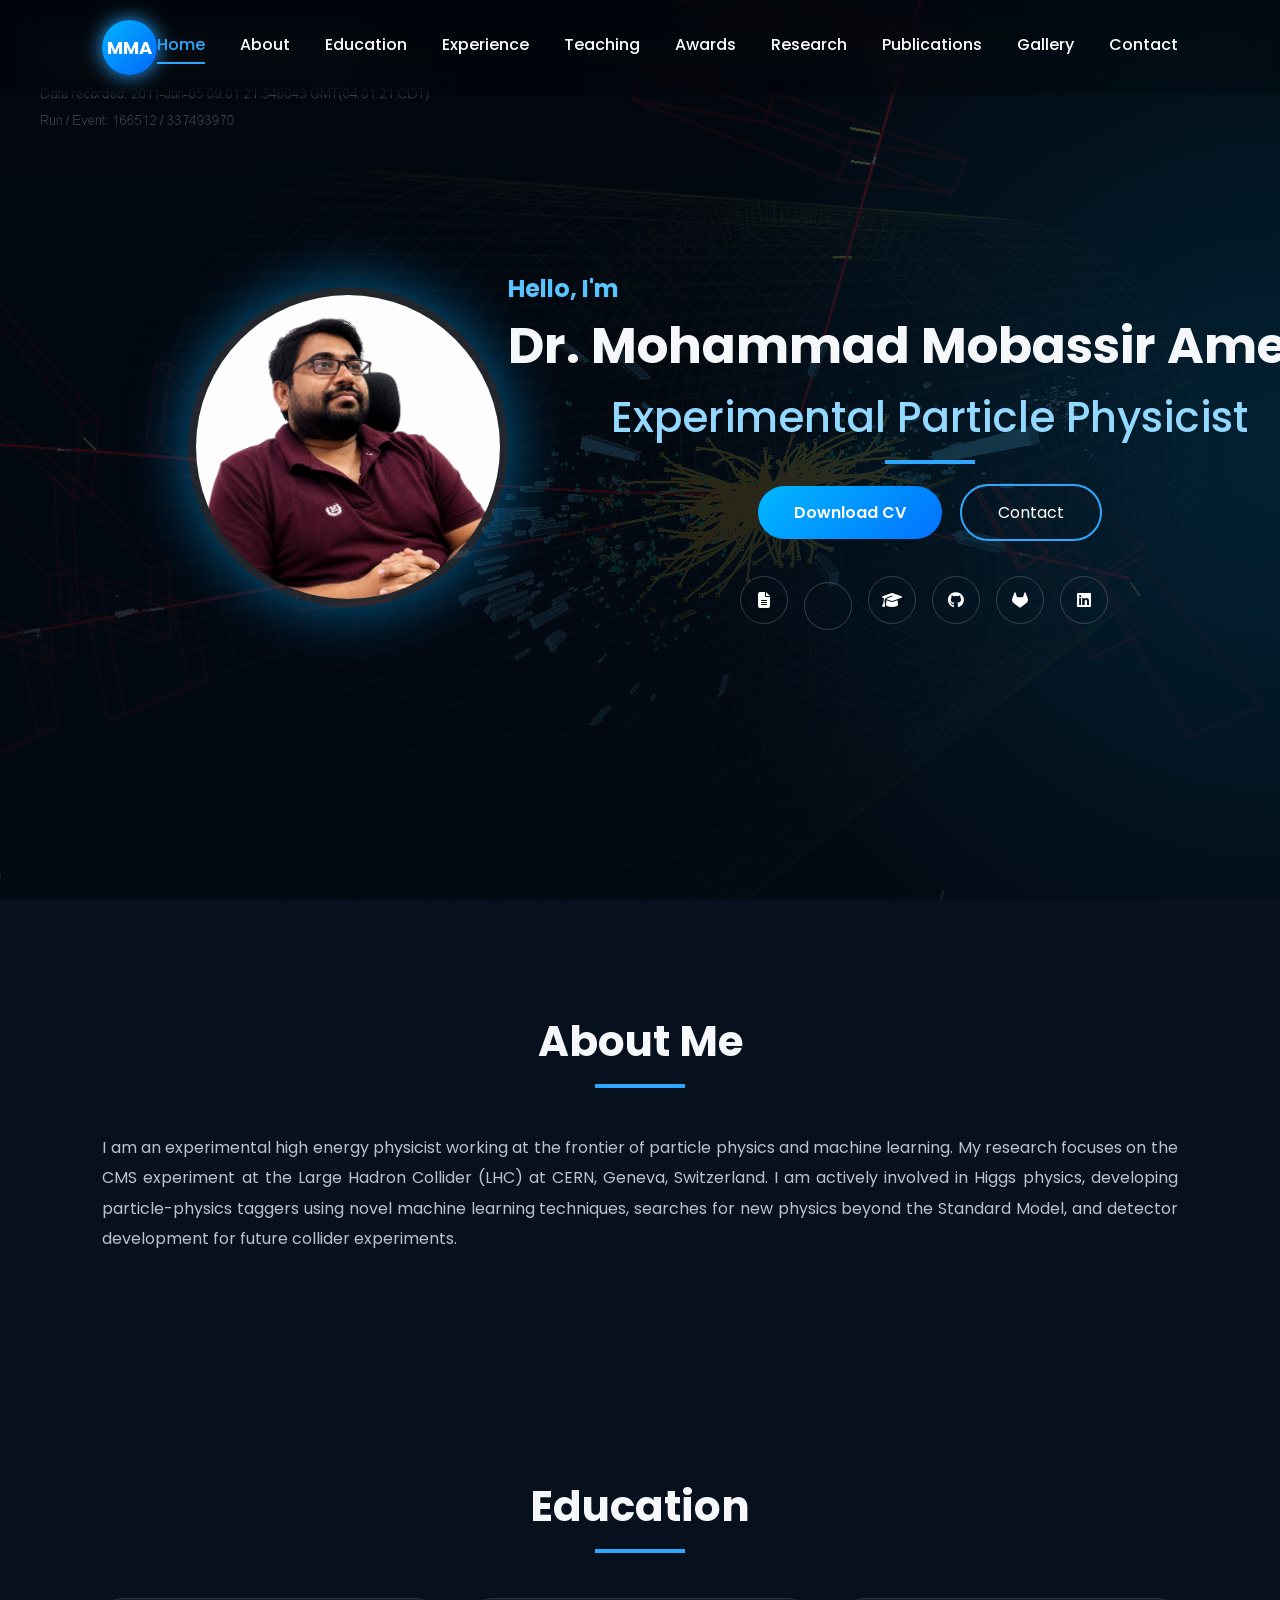
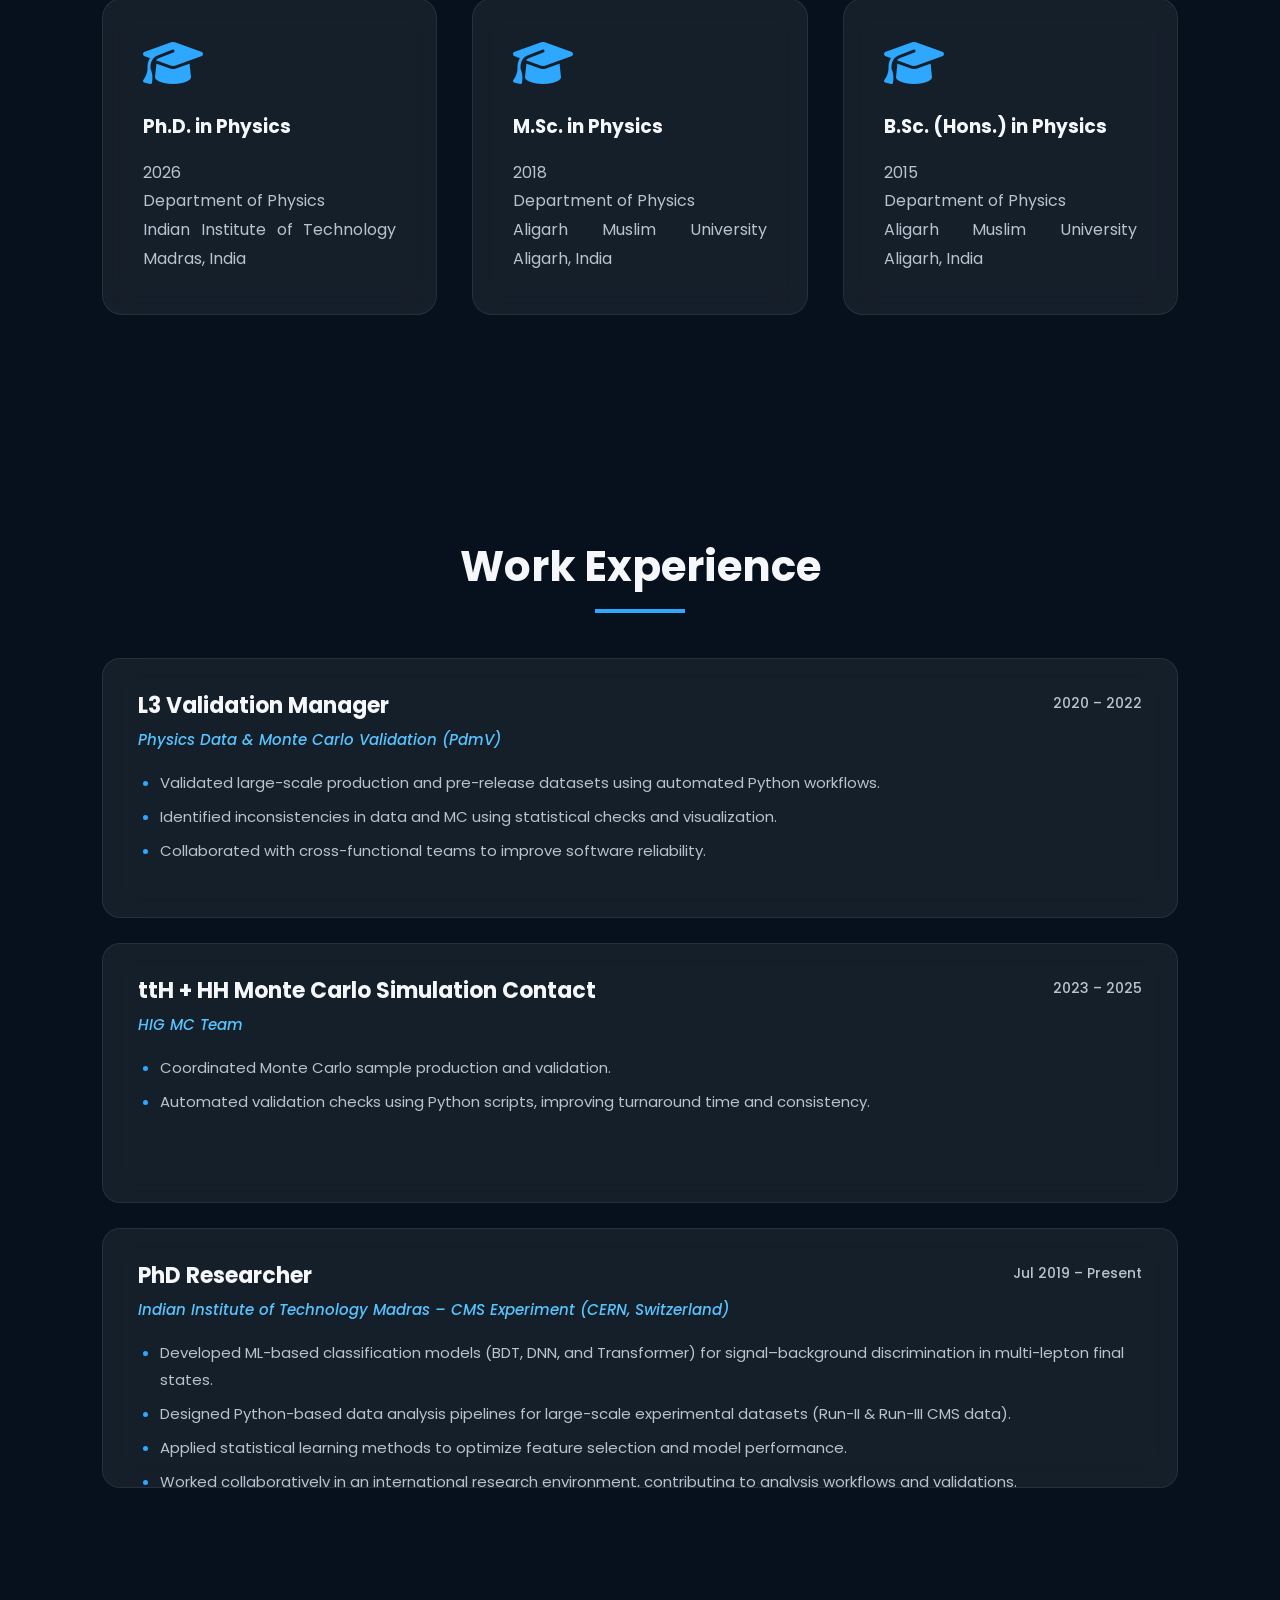
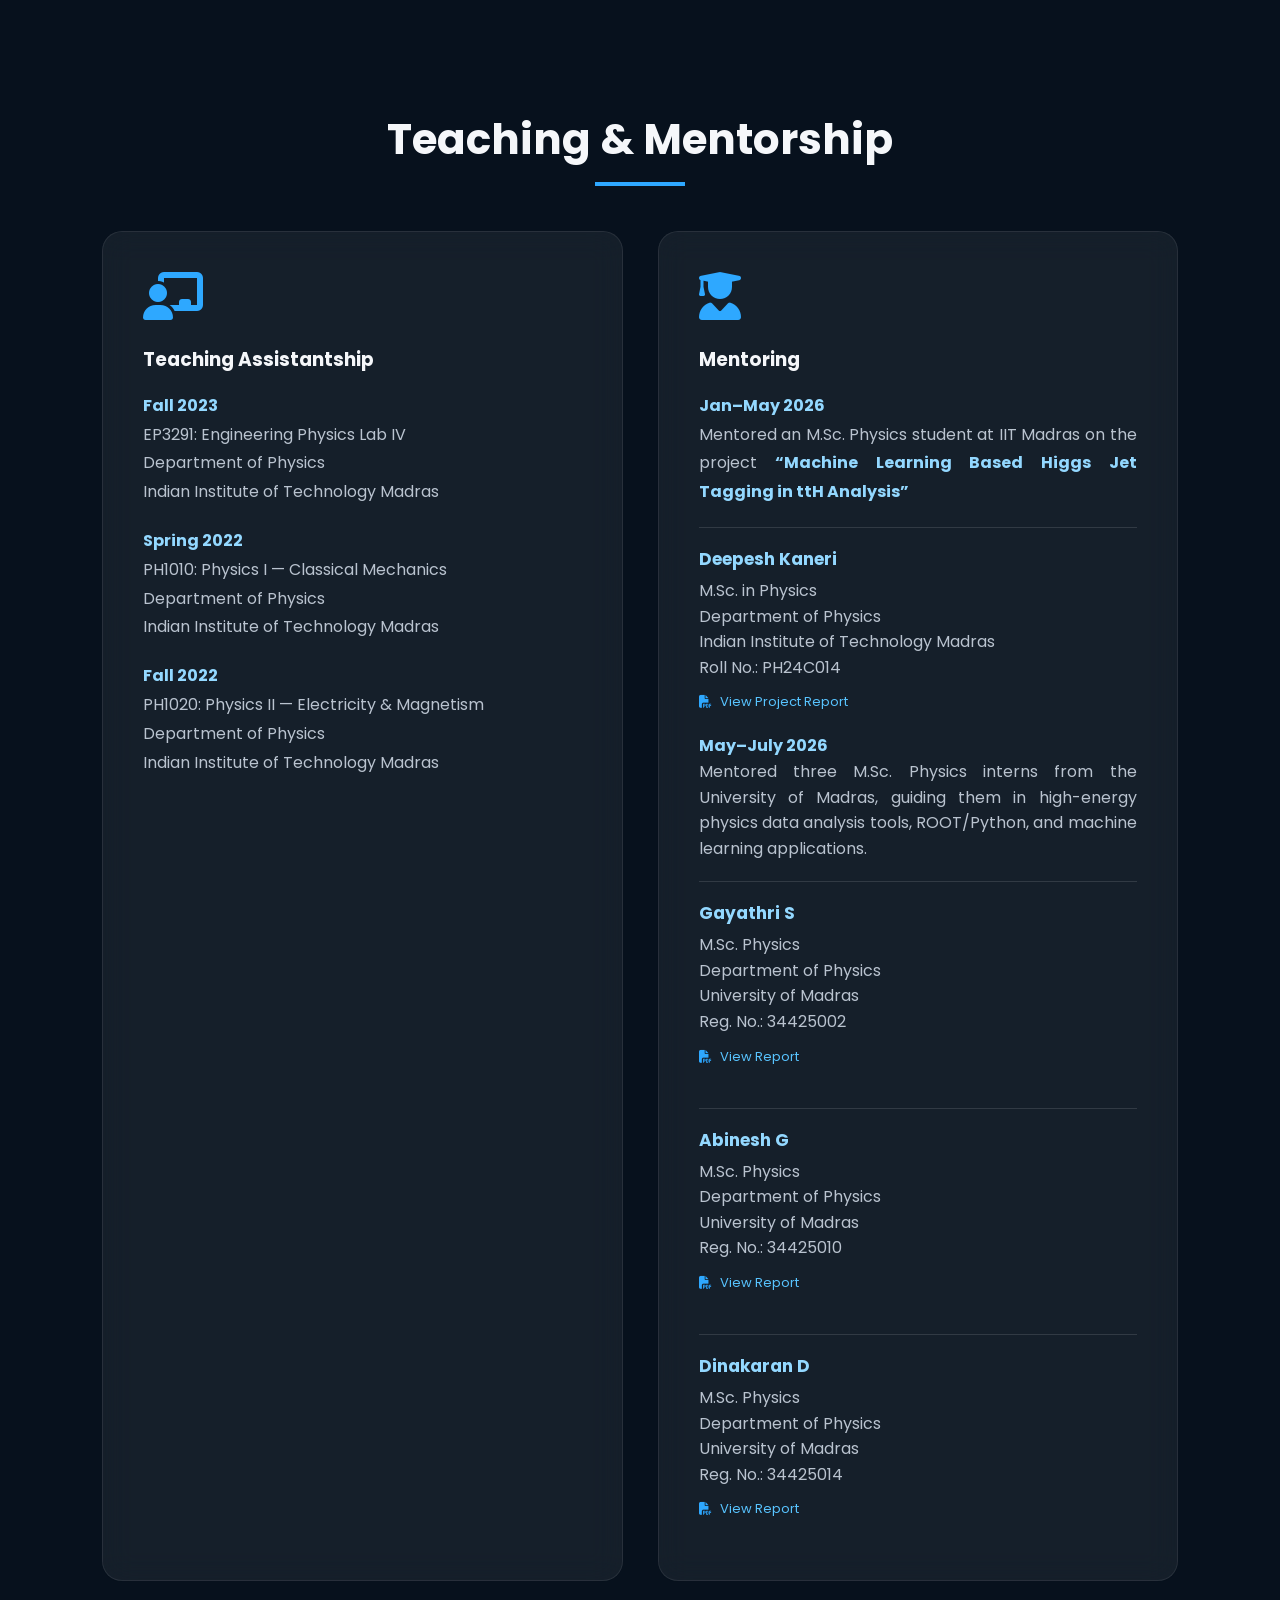
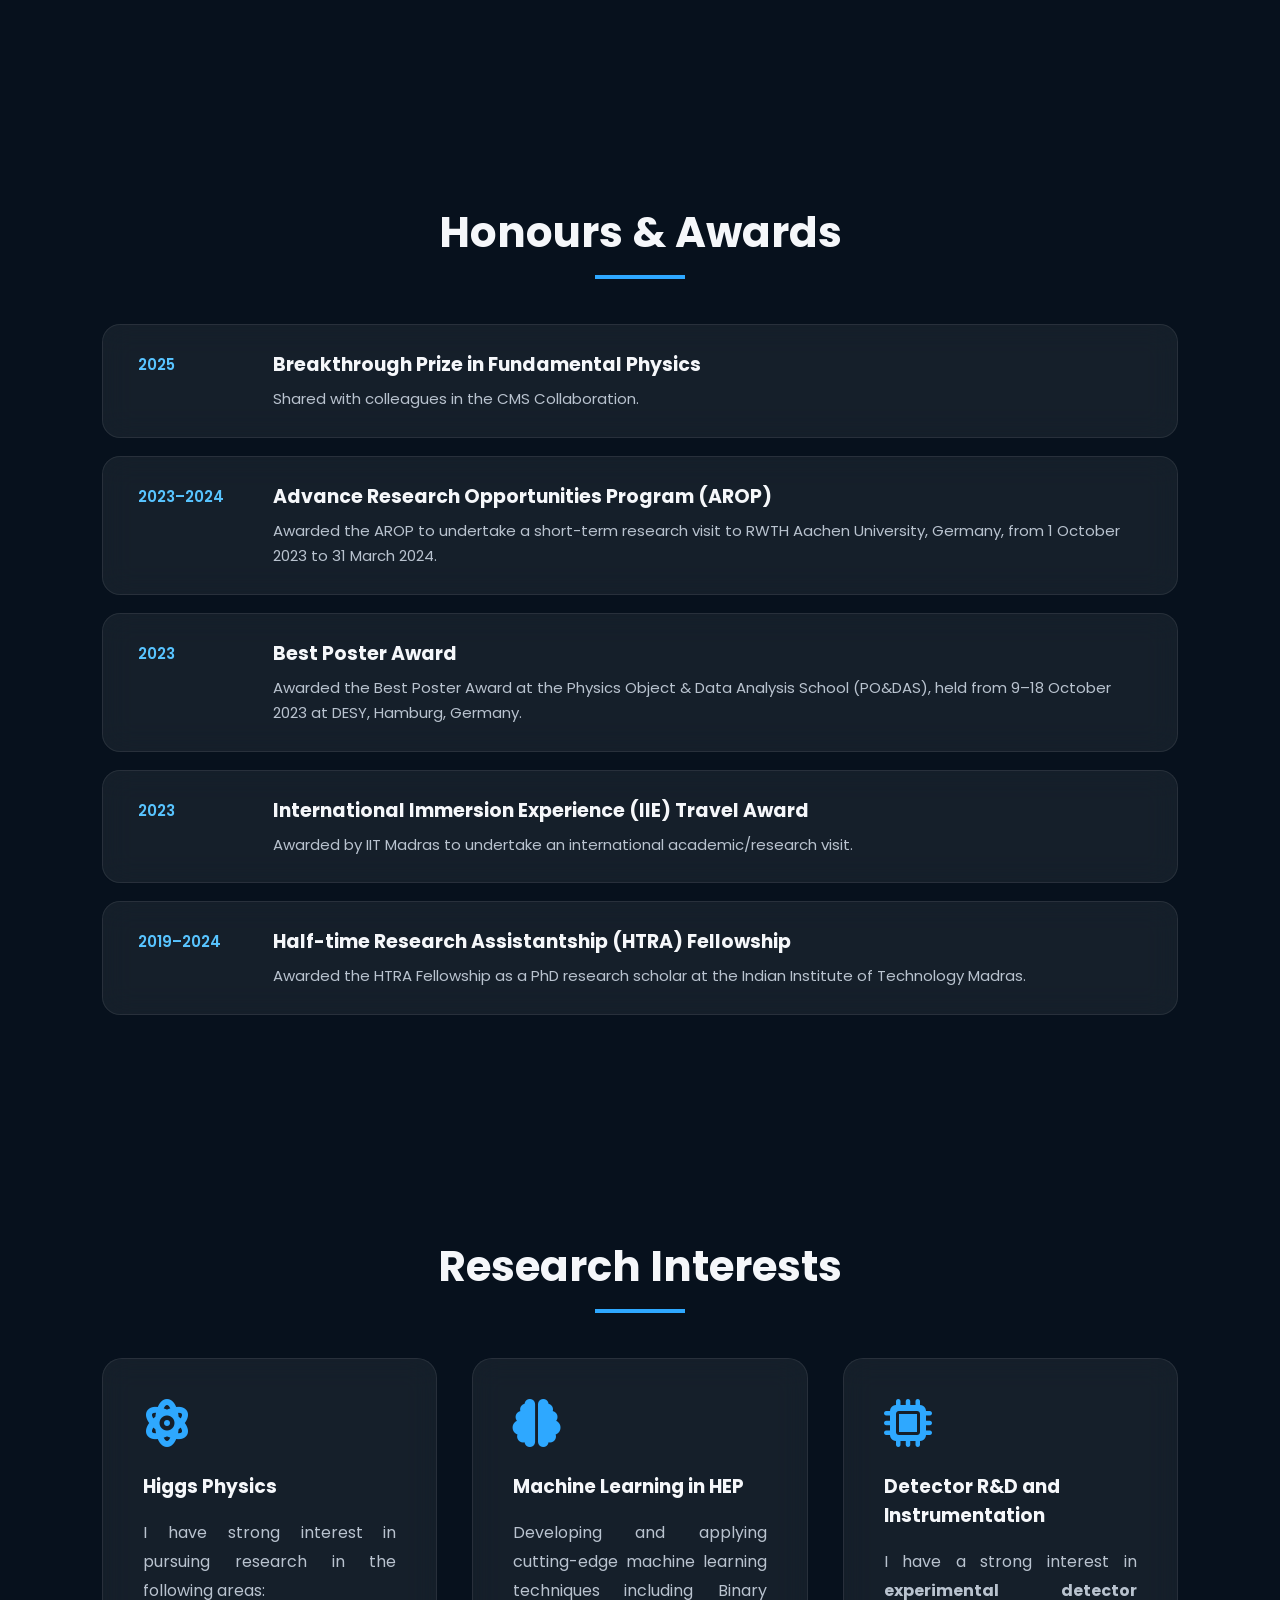
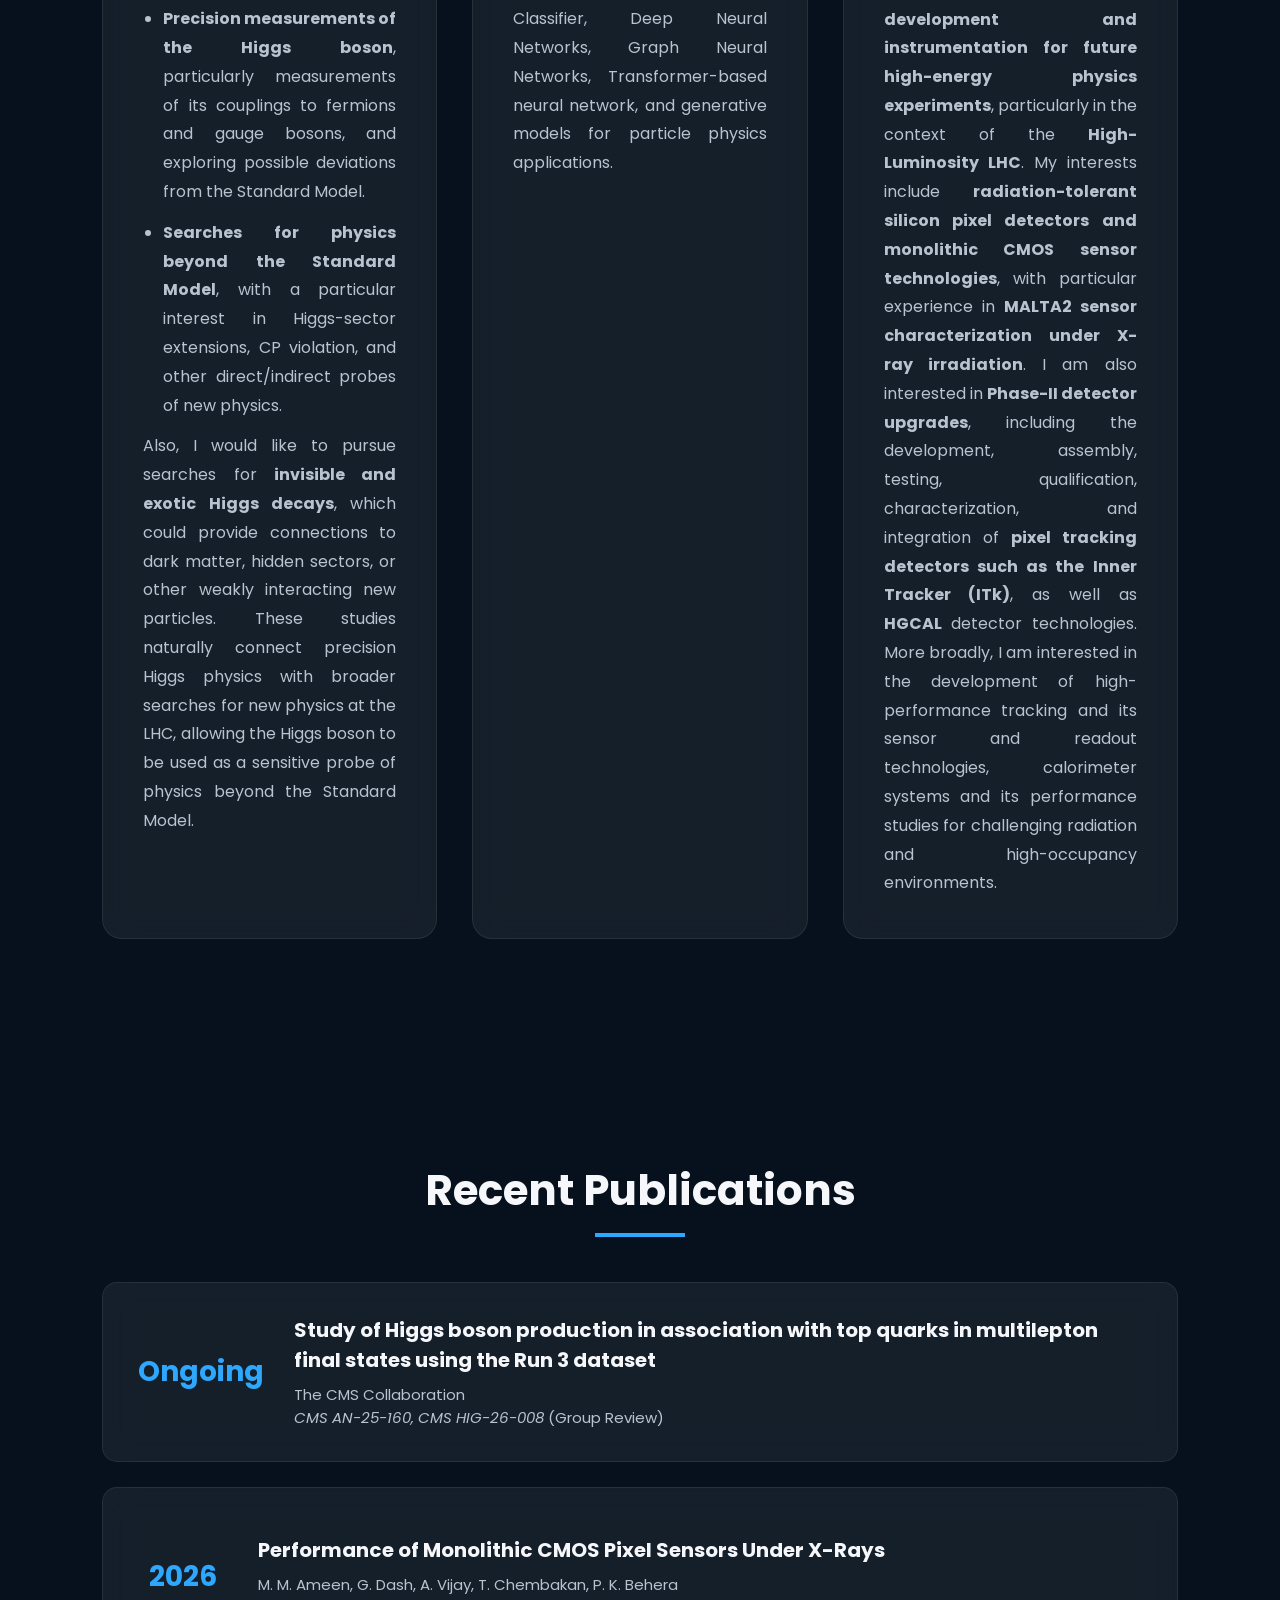
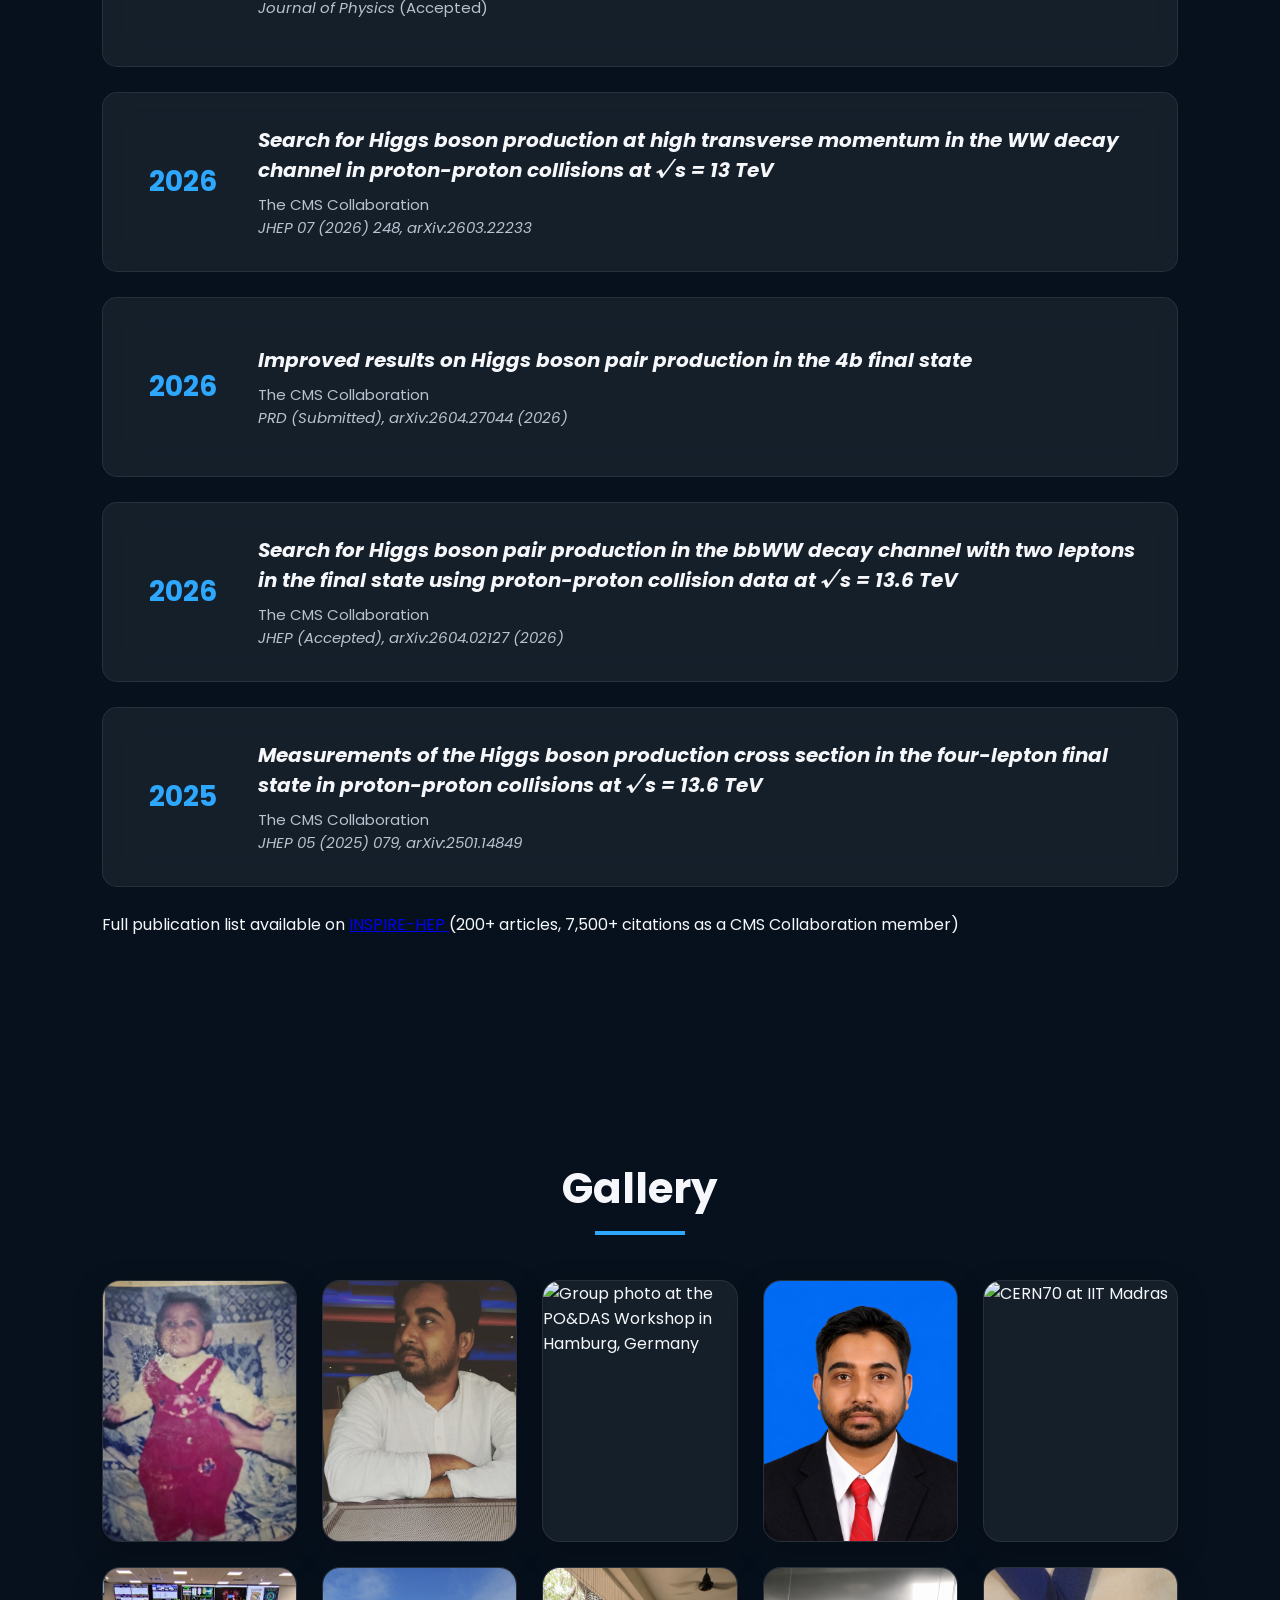
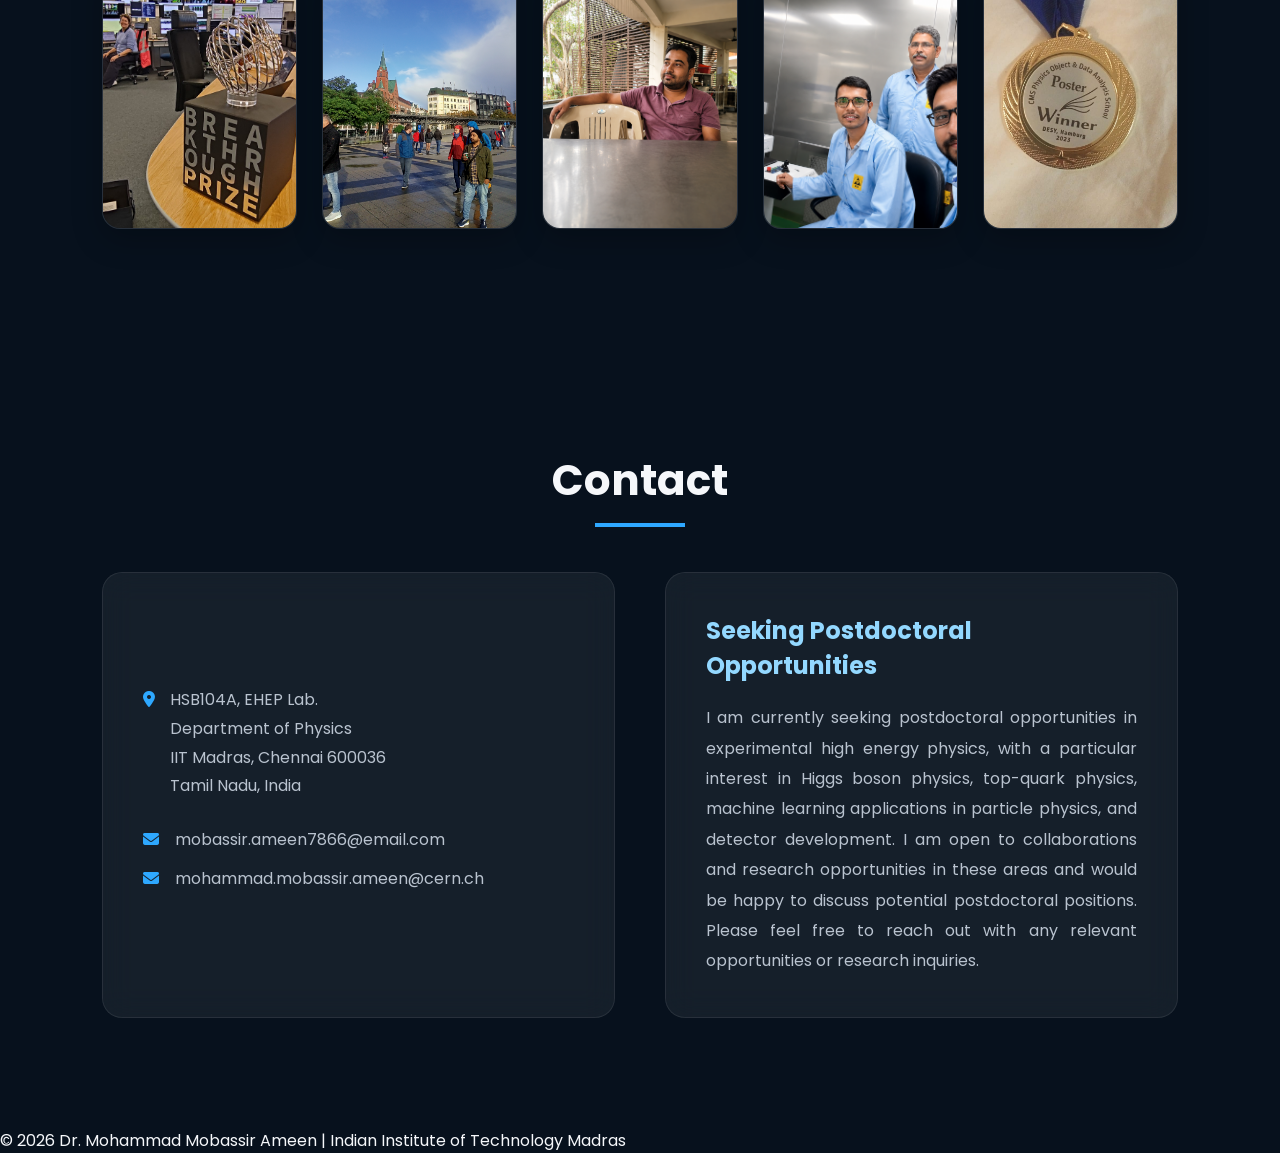
==== commit c4dbd9f1: "Update index.html" ====
--- a/index.html
+++ b/index.html
@@ -112,12 +112,12 @@
 
 <div class="social">
 
-<a href="https://inspirehep.net/authors/1827015?ui-citation-summary=true"><i class="fas fa-book"></i></a>
-<a href="https://inspirehep.net/authors/1827015?ui-citation-summary=true"><i class="fas fa-book-open"></i></a>
+<!--<a href="https://inspirehep.net/authors/1827015?ui-citation-summary=true"><i class="fas fa-book"></i></a>
+<a href="https://inspirehep.net/authors/1827015?ui-citation-summary=true"><i class="fas fa-book-open"></i></a>-->
 <a href="https://inspirehep.net/authors/1827015?ui-citation-summary=true"><i class="fas fa-file-alt"></i></a>
 
 
-<a href="https://orcid.org/0000-0002-1909-9843"><i class="fas fa-id-badge"></i></a>
+<a href="https://orcid.org/0000-0002-1909-9843"><i class="ai ai-orcid"></i></a>
     
 <a href="https://scholar.google.com/citations?user=ckD7tq0AAAAJ"><i class="fas fa-graduation-cap"></i></a>
     
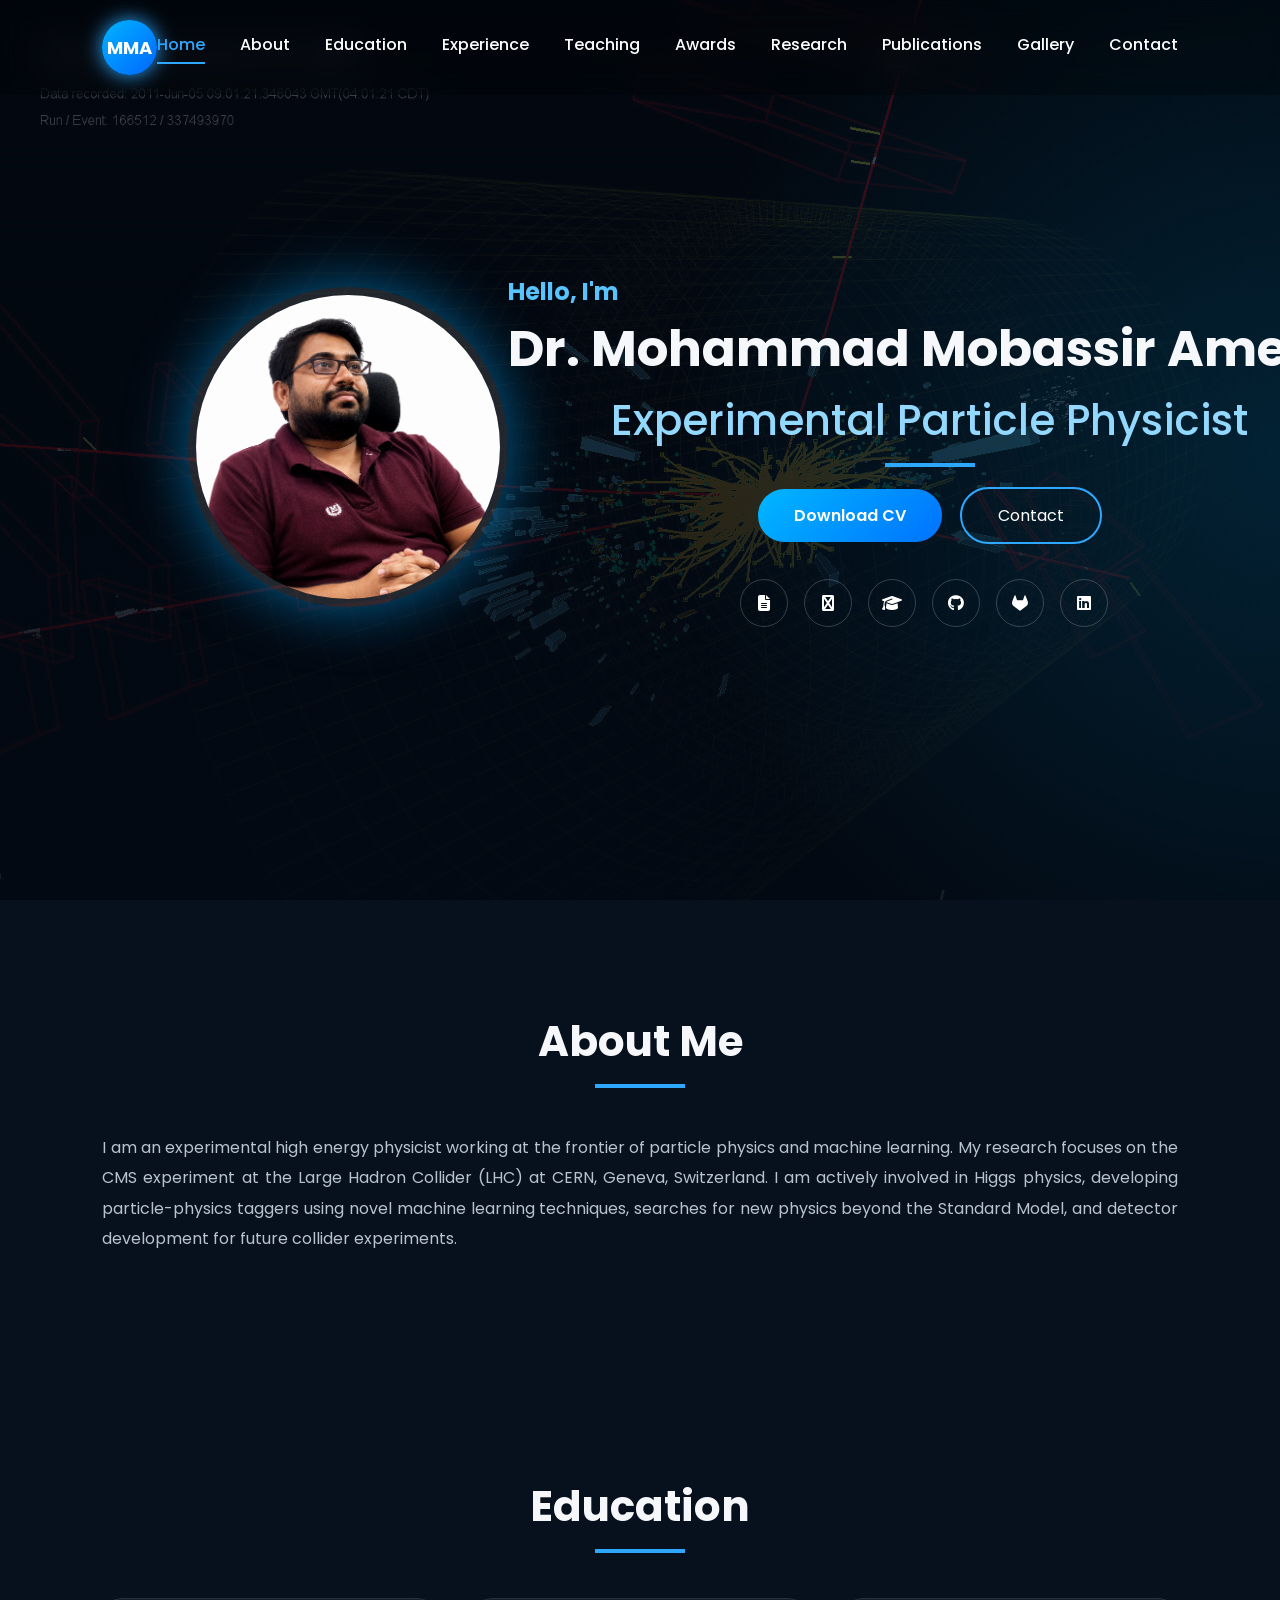
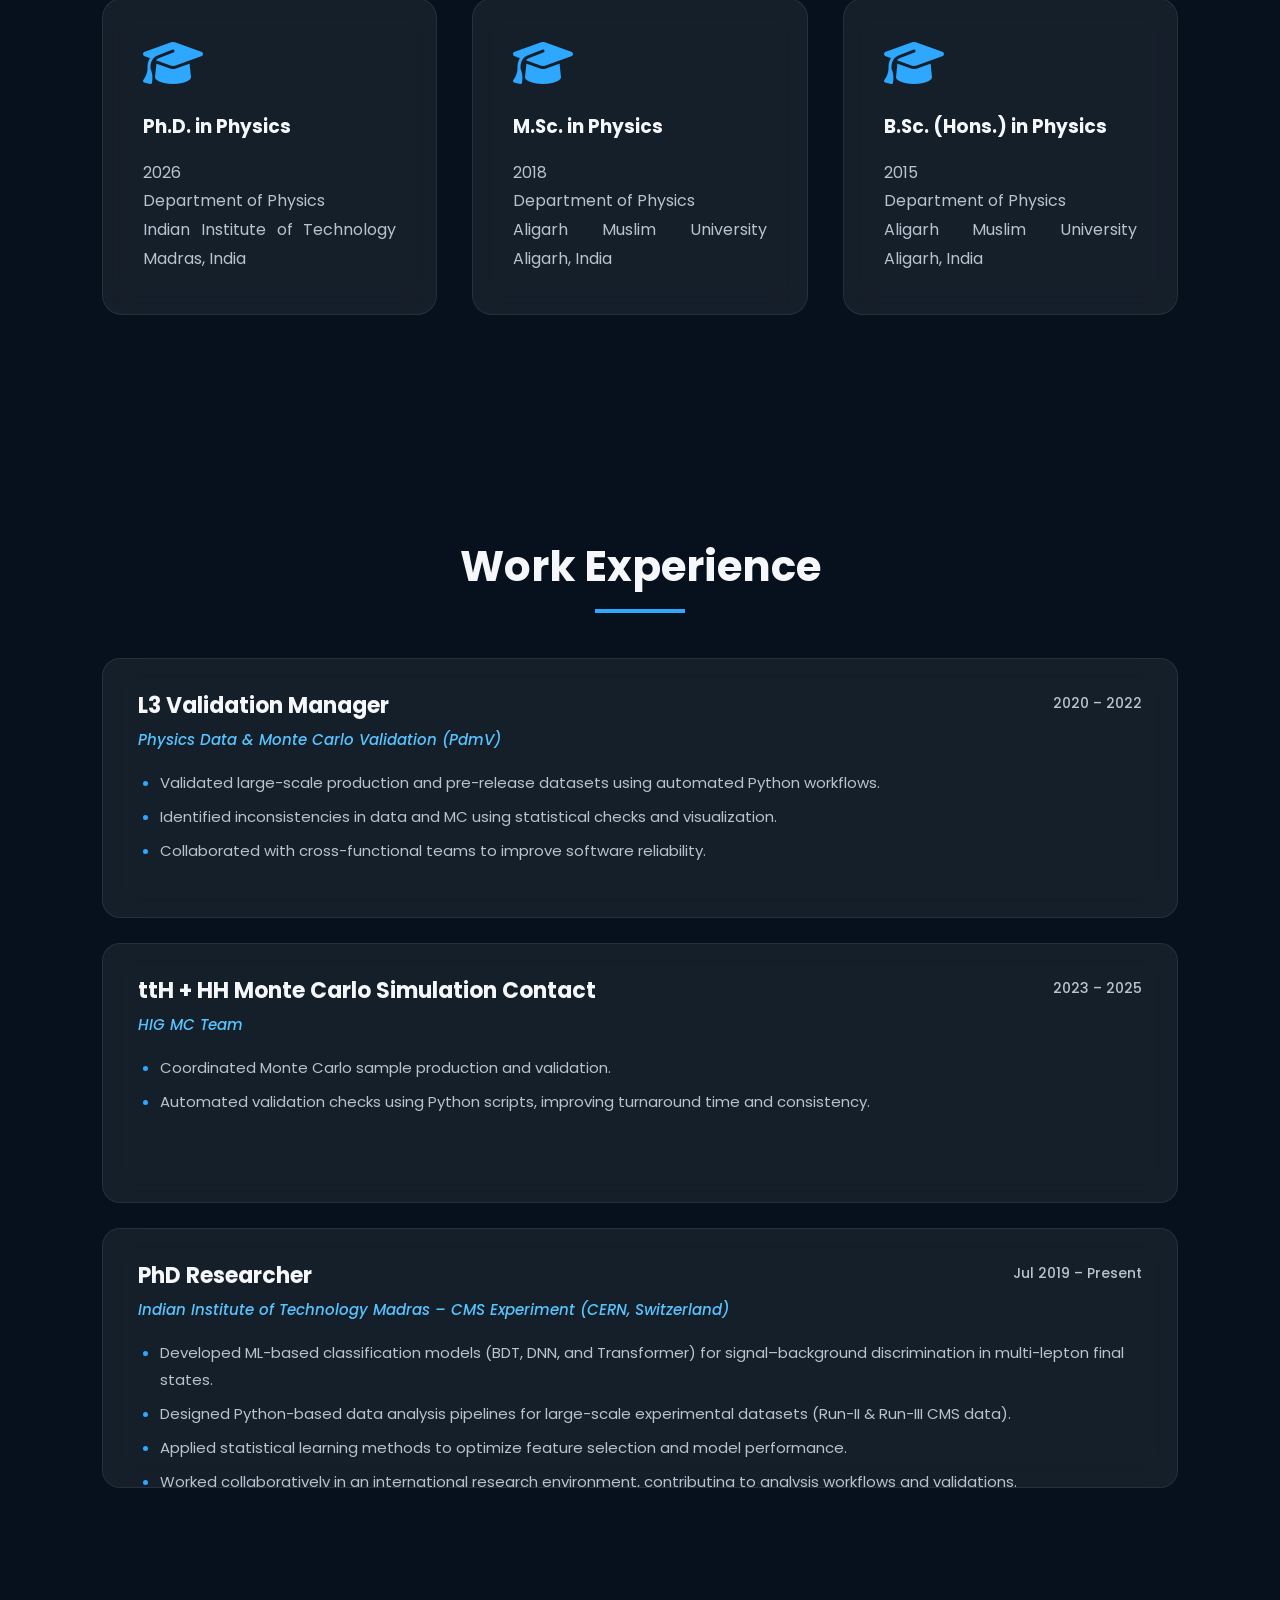
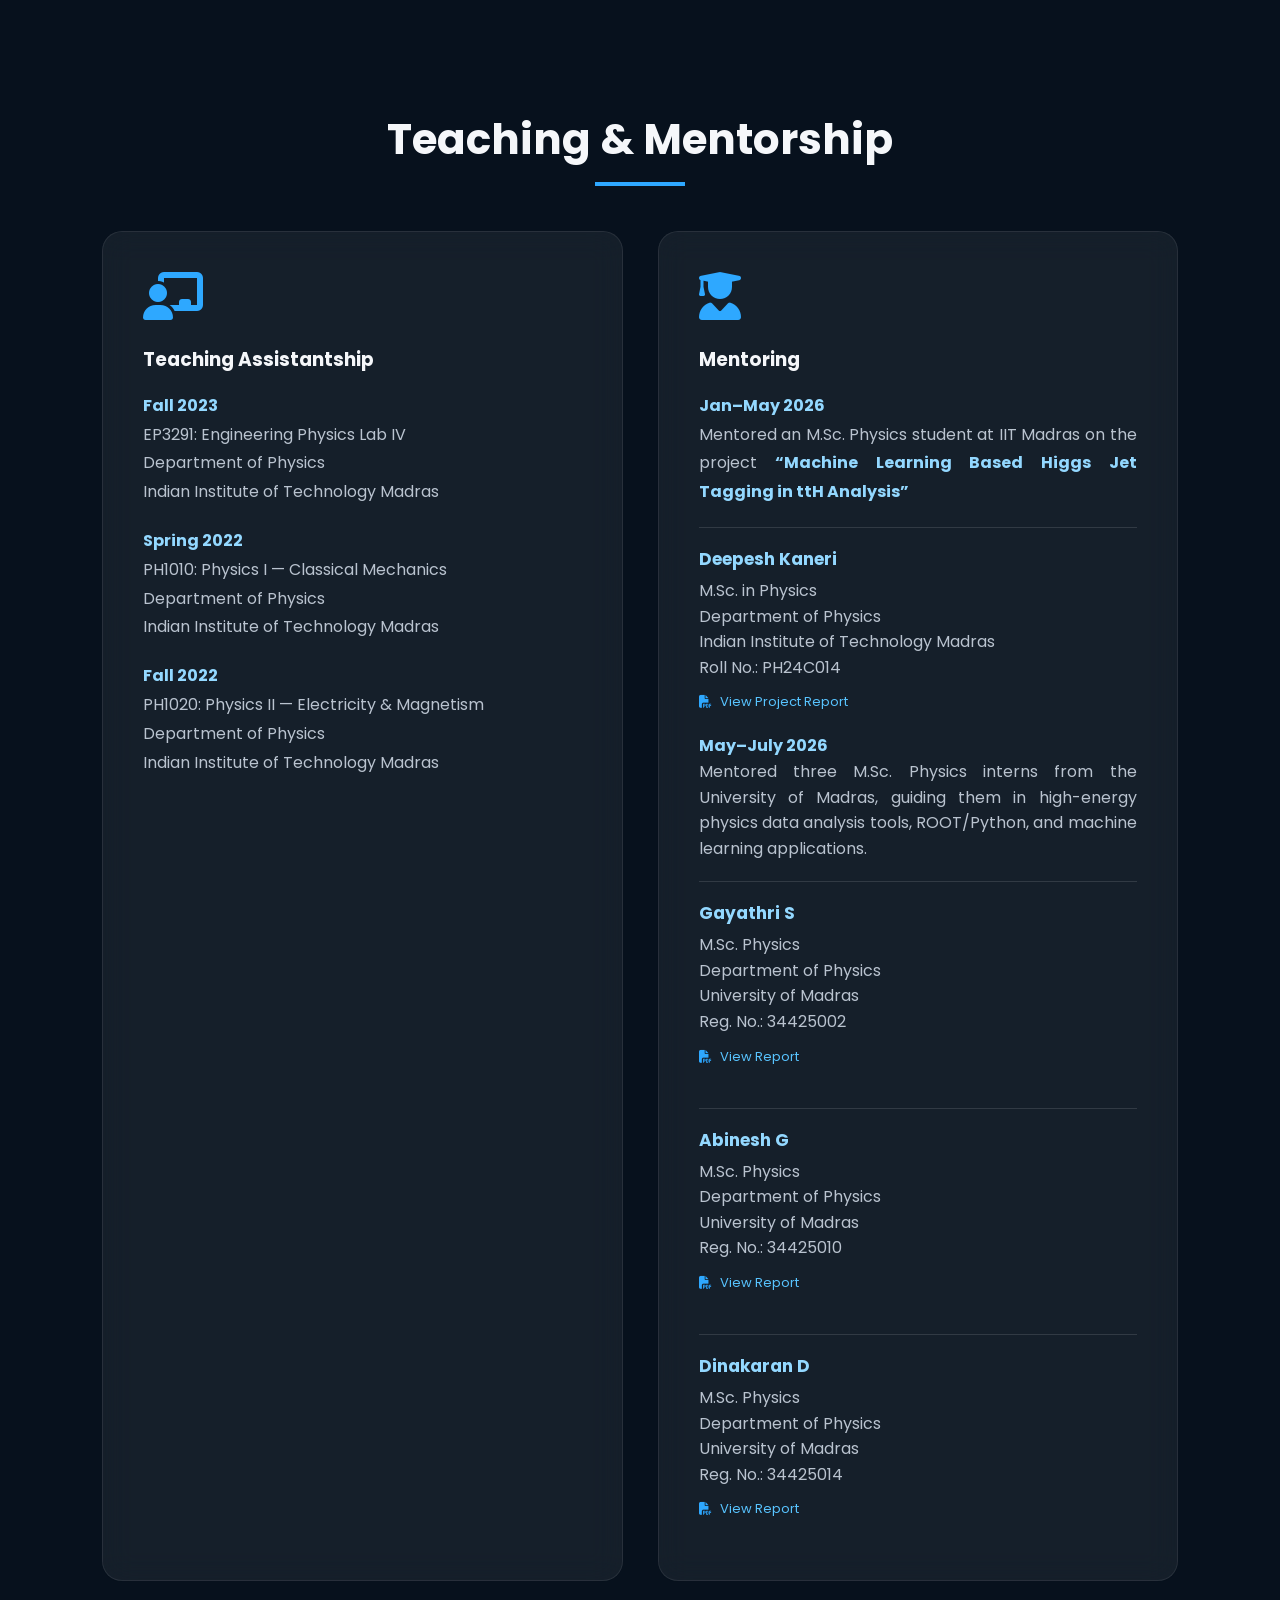
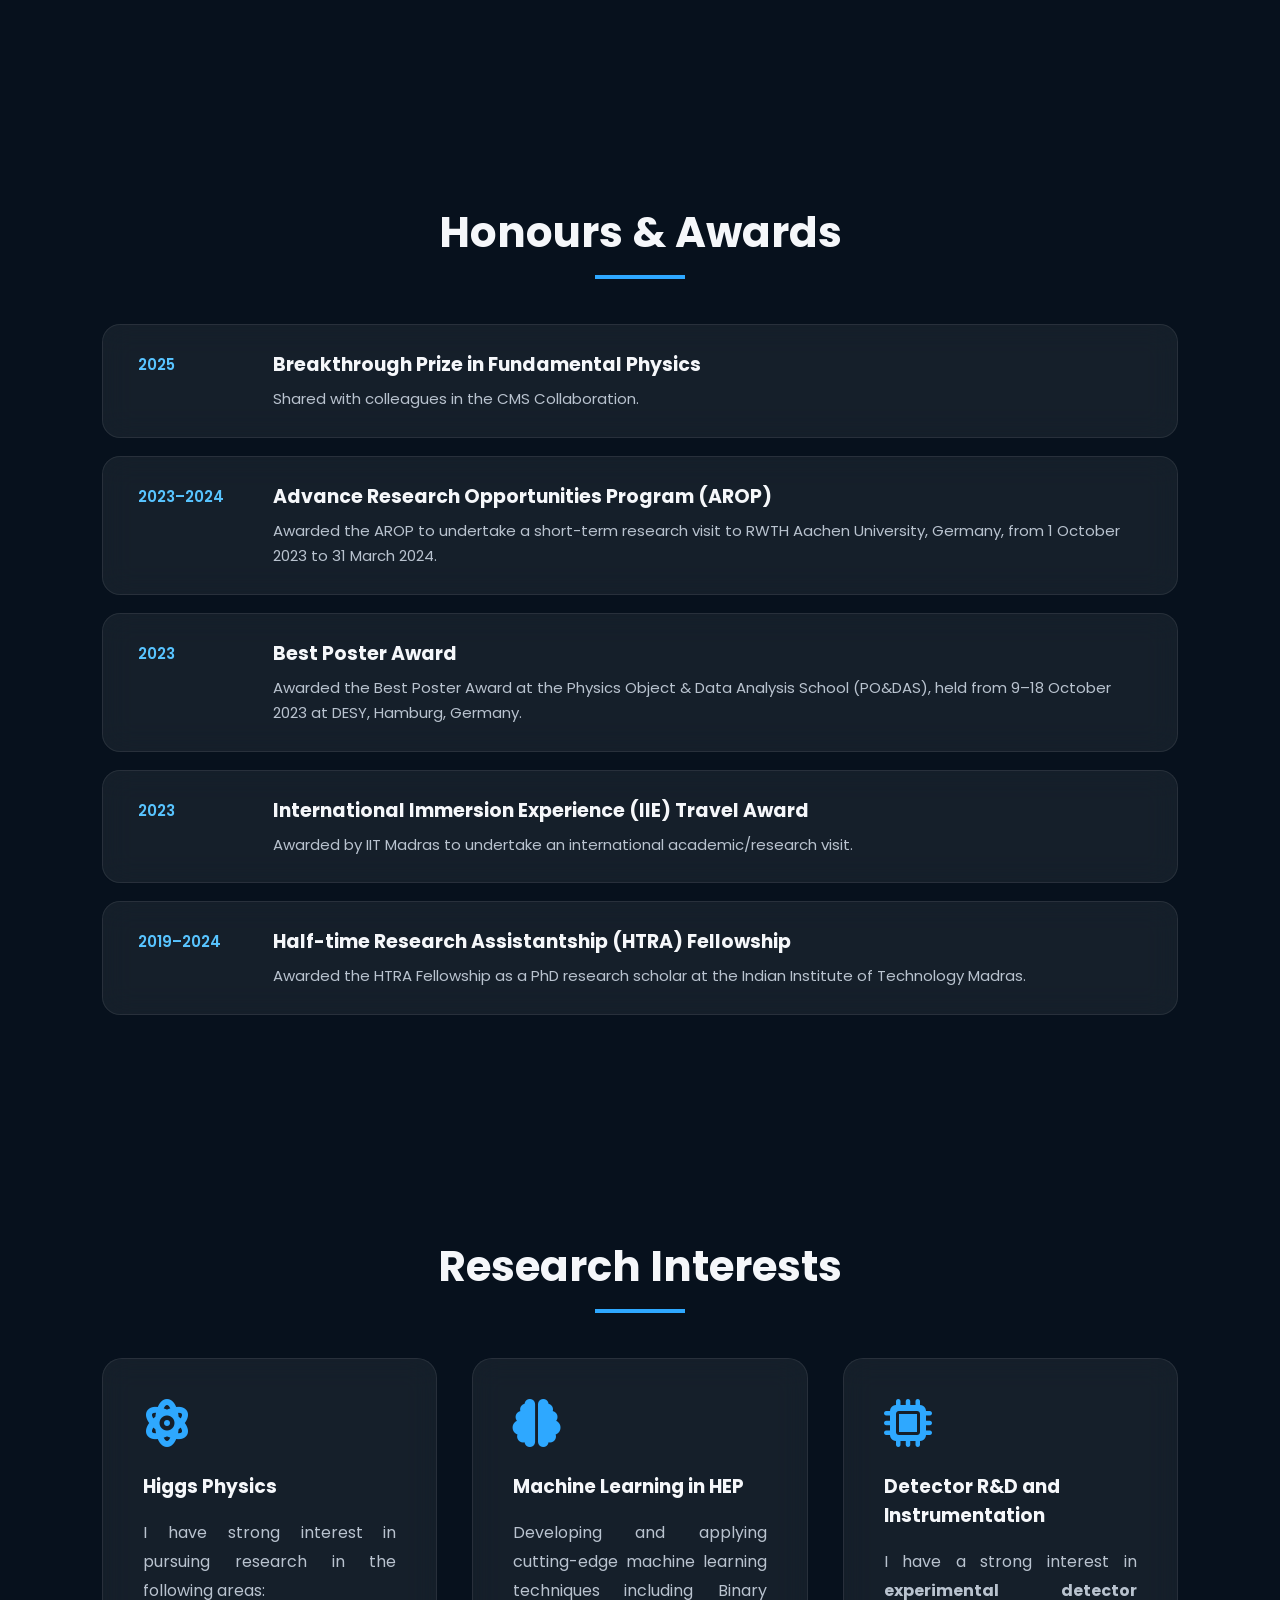
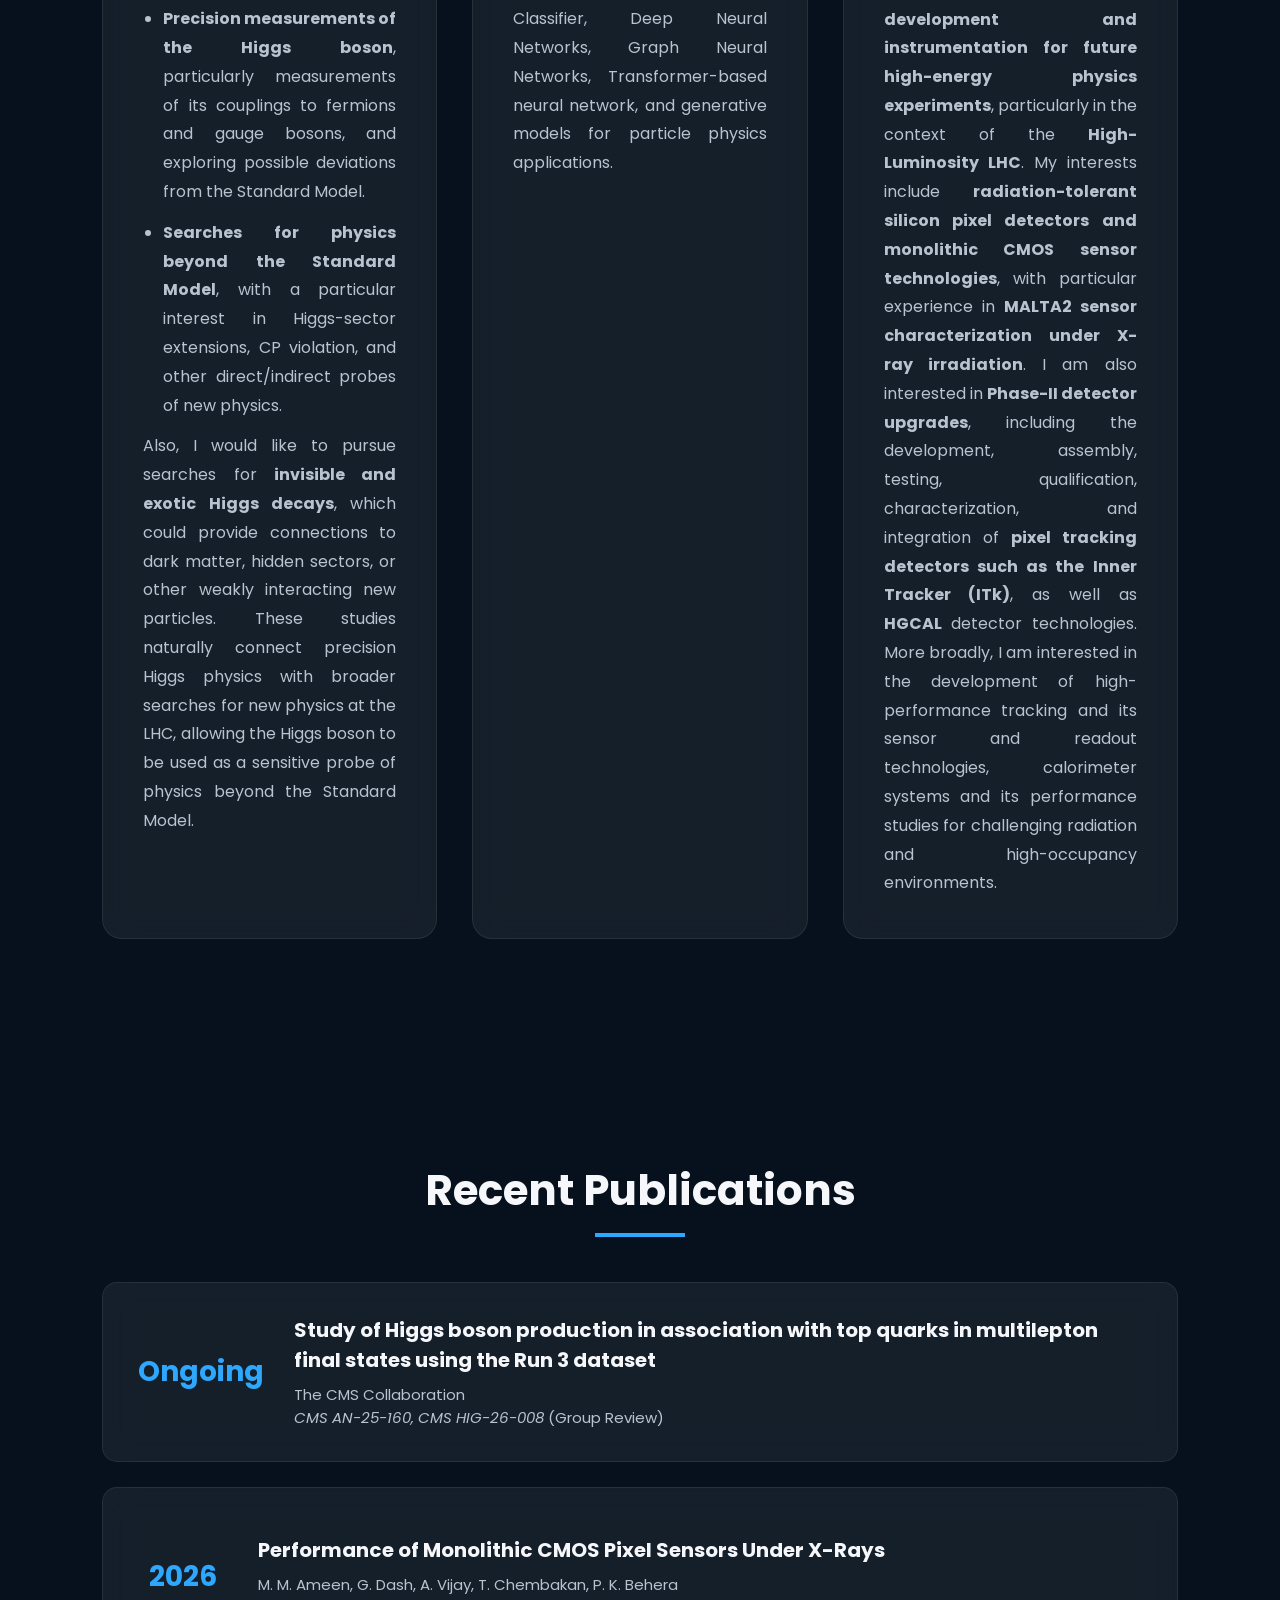
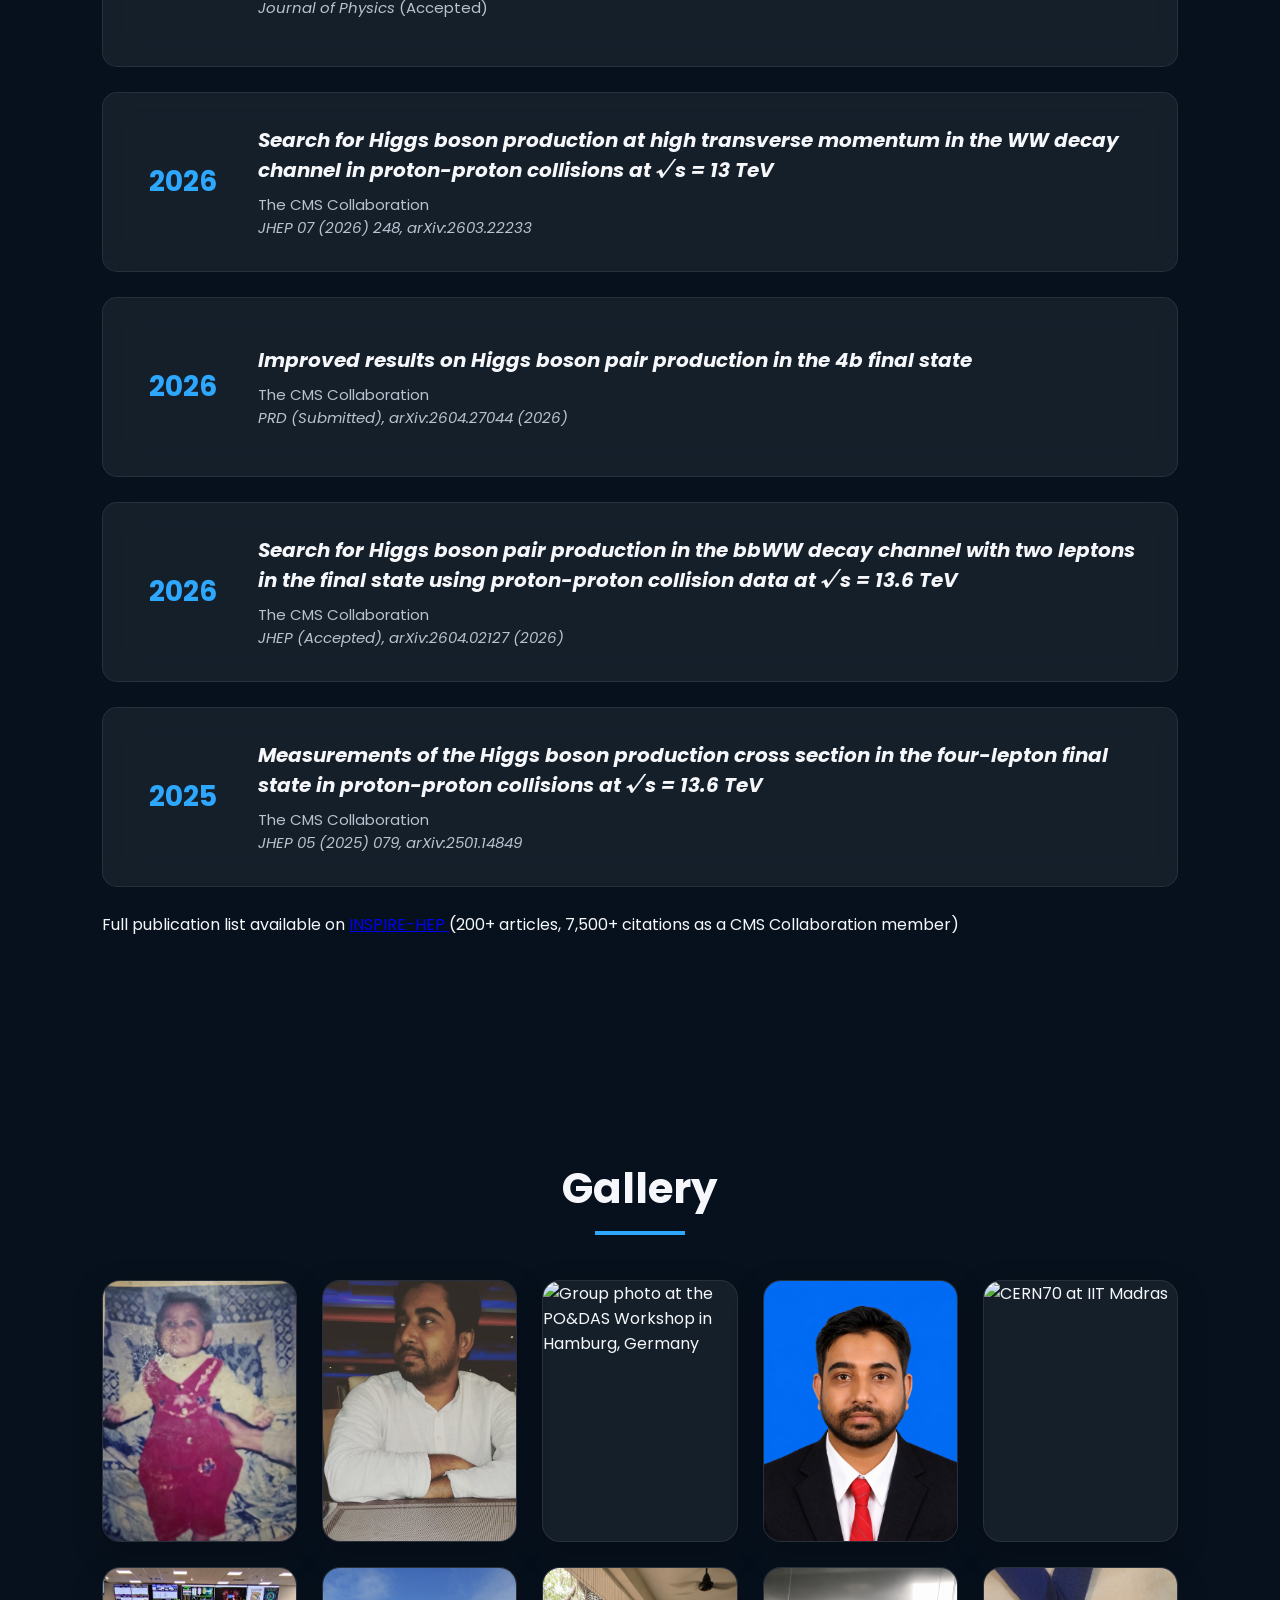
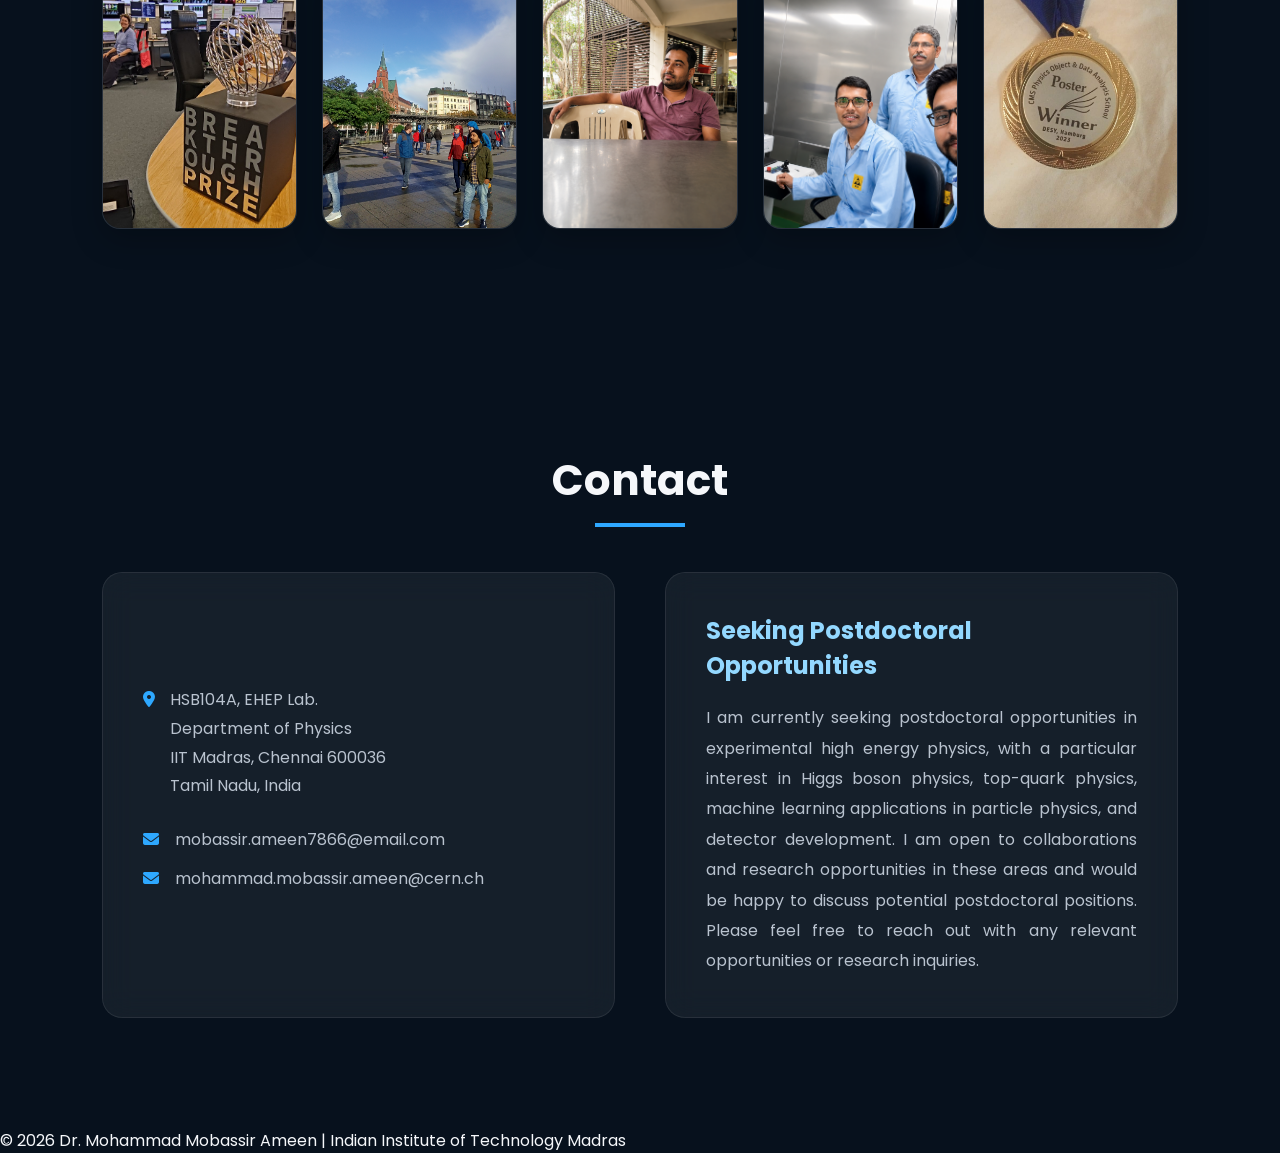
==== commit d2b96e24: "Change ORCID icon to use Font Awesome Updated ORCID icon link to use Font Awesome class." ====
--- a/index.html
+++ b/index.html
@@ -117,7 +117,7 @@
 <a href="https://inspirehep.net/authors/1827015?ui-citation-summary=true"><i class="fas fa-file-alt"></i></a>
 
 
-<a href="https://orcid.org/0000-0002-1909-9843"><i class="ai ai-orcid"></i></a>
+<a href="https://orcid.org/0000-0002-1909-9843"><i class="fa fa-orcid"></i></a>
     
 <a href="https://scholar.google.com/citations?user=ckD7tq0AAAAJ"><i class="fas fa-graduation-cap"></i></a>
     
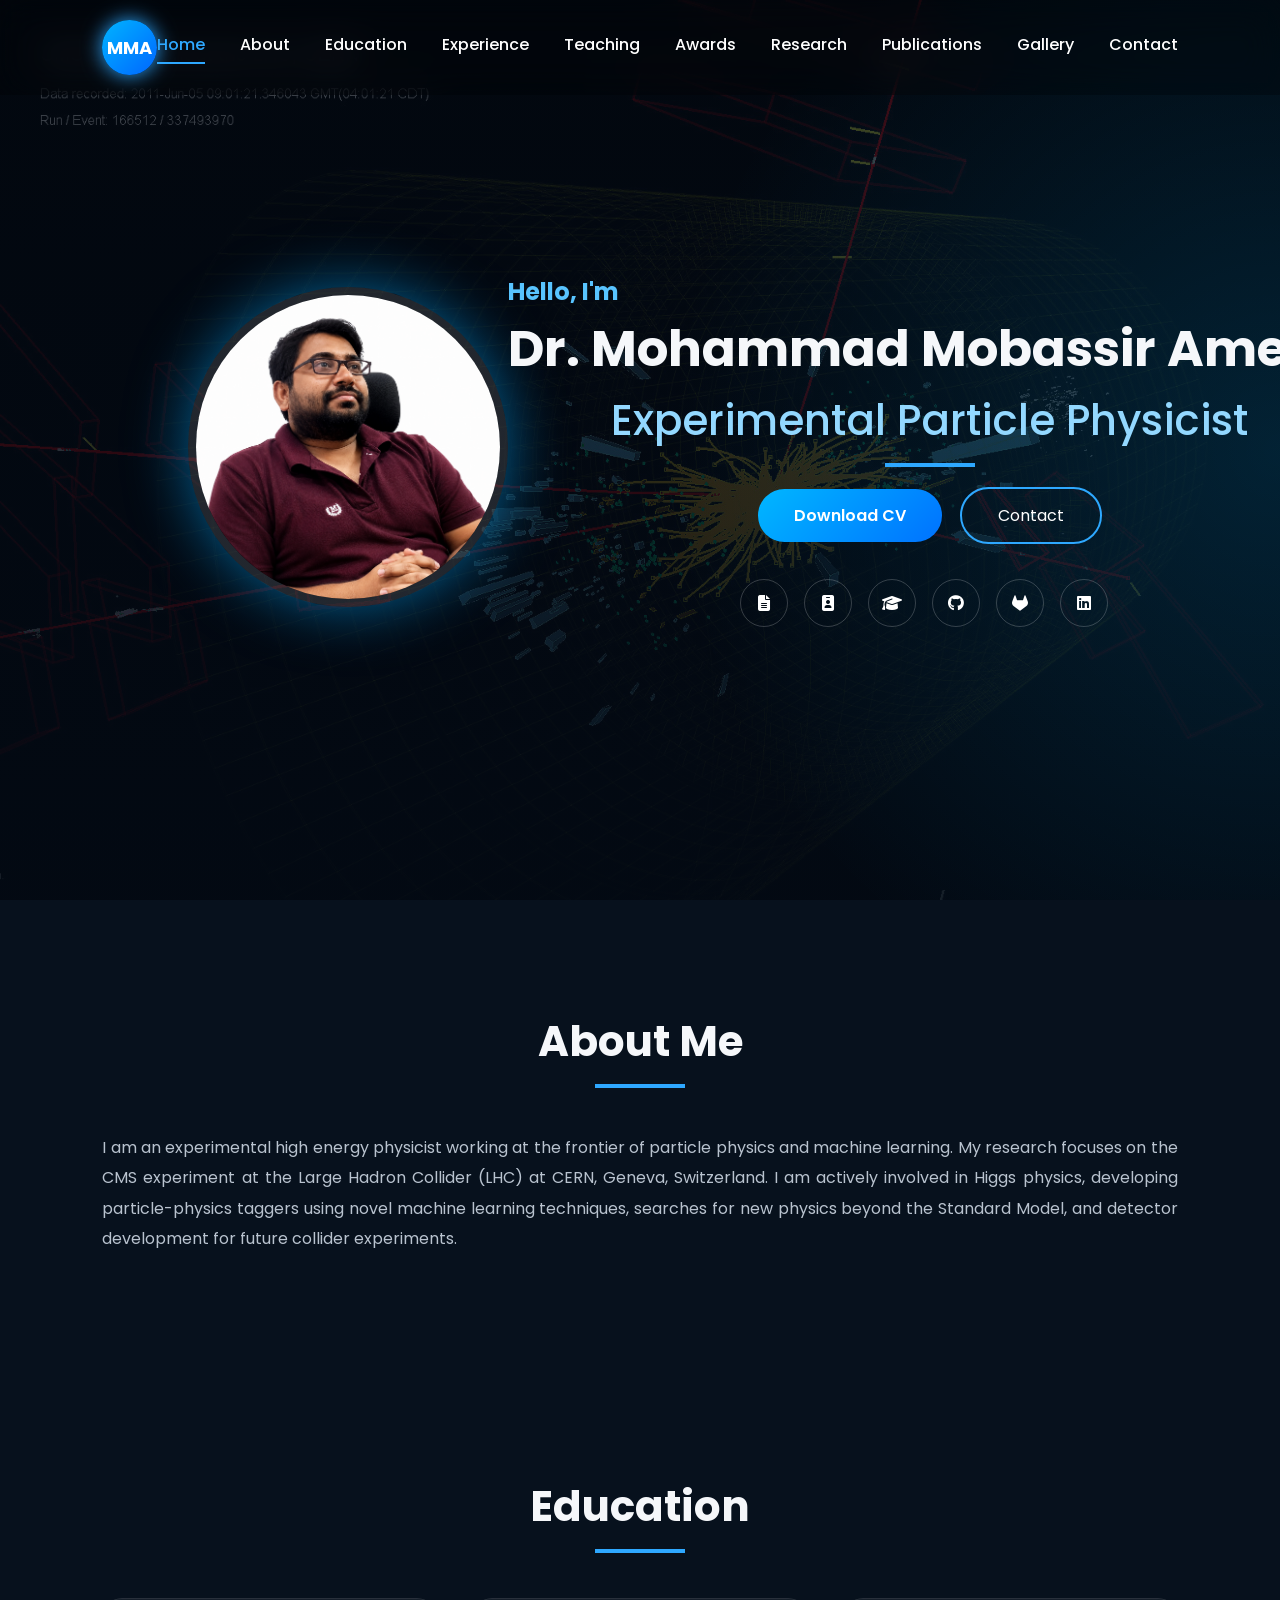
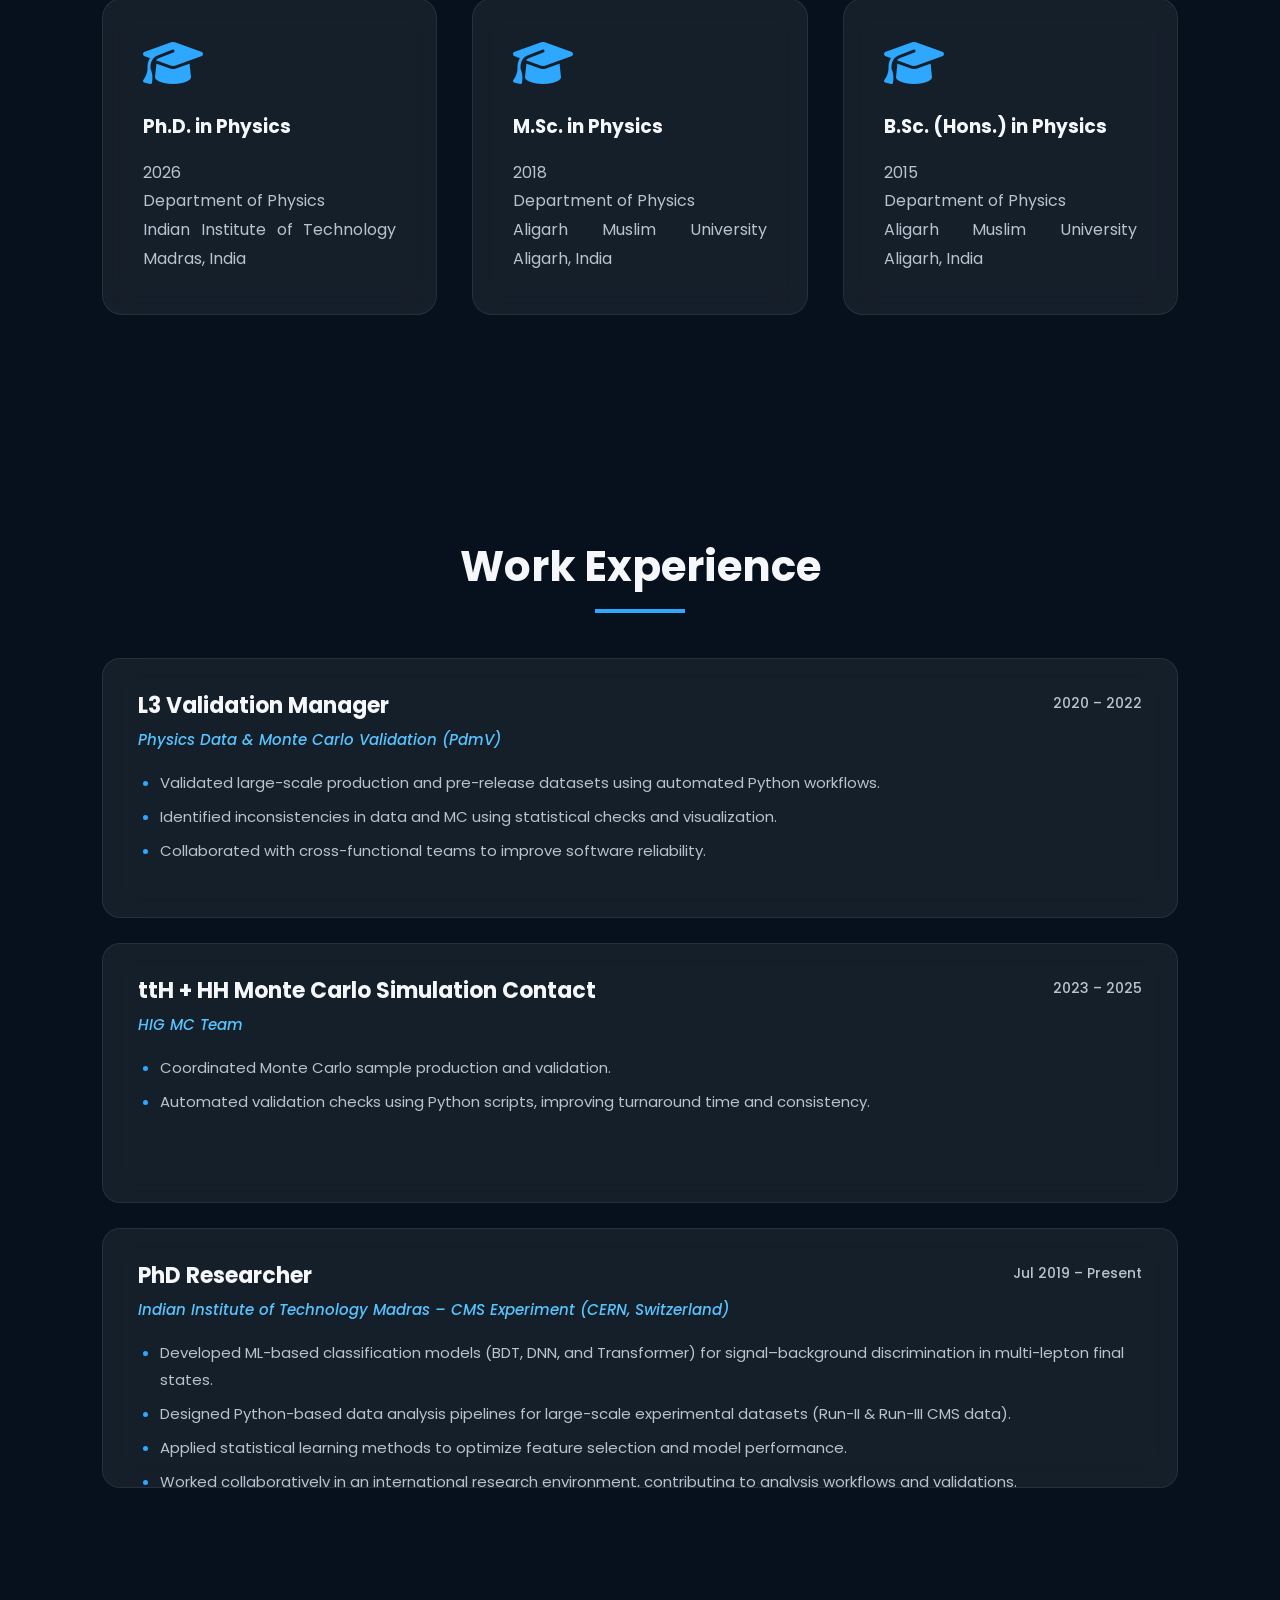
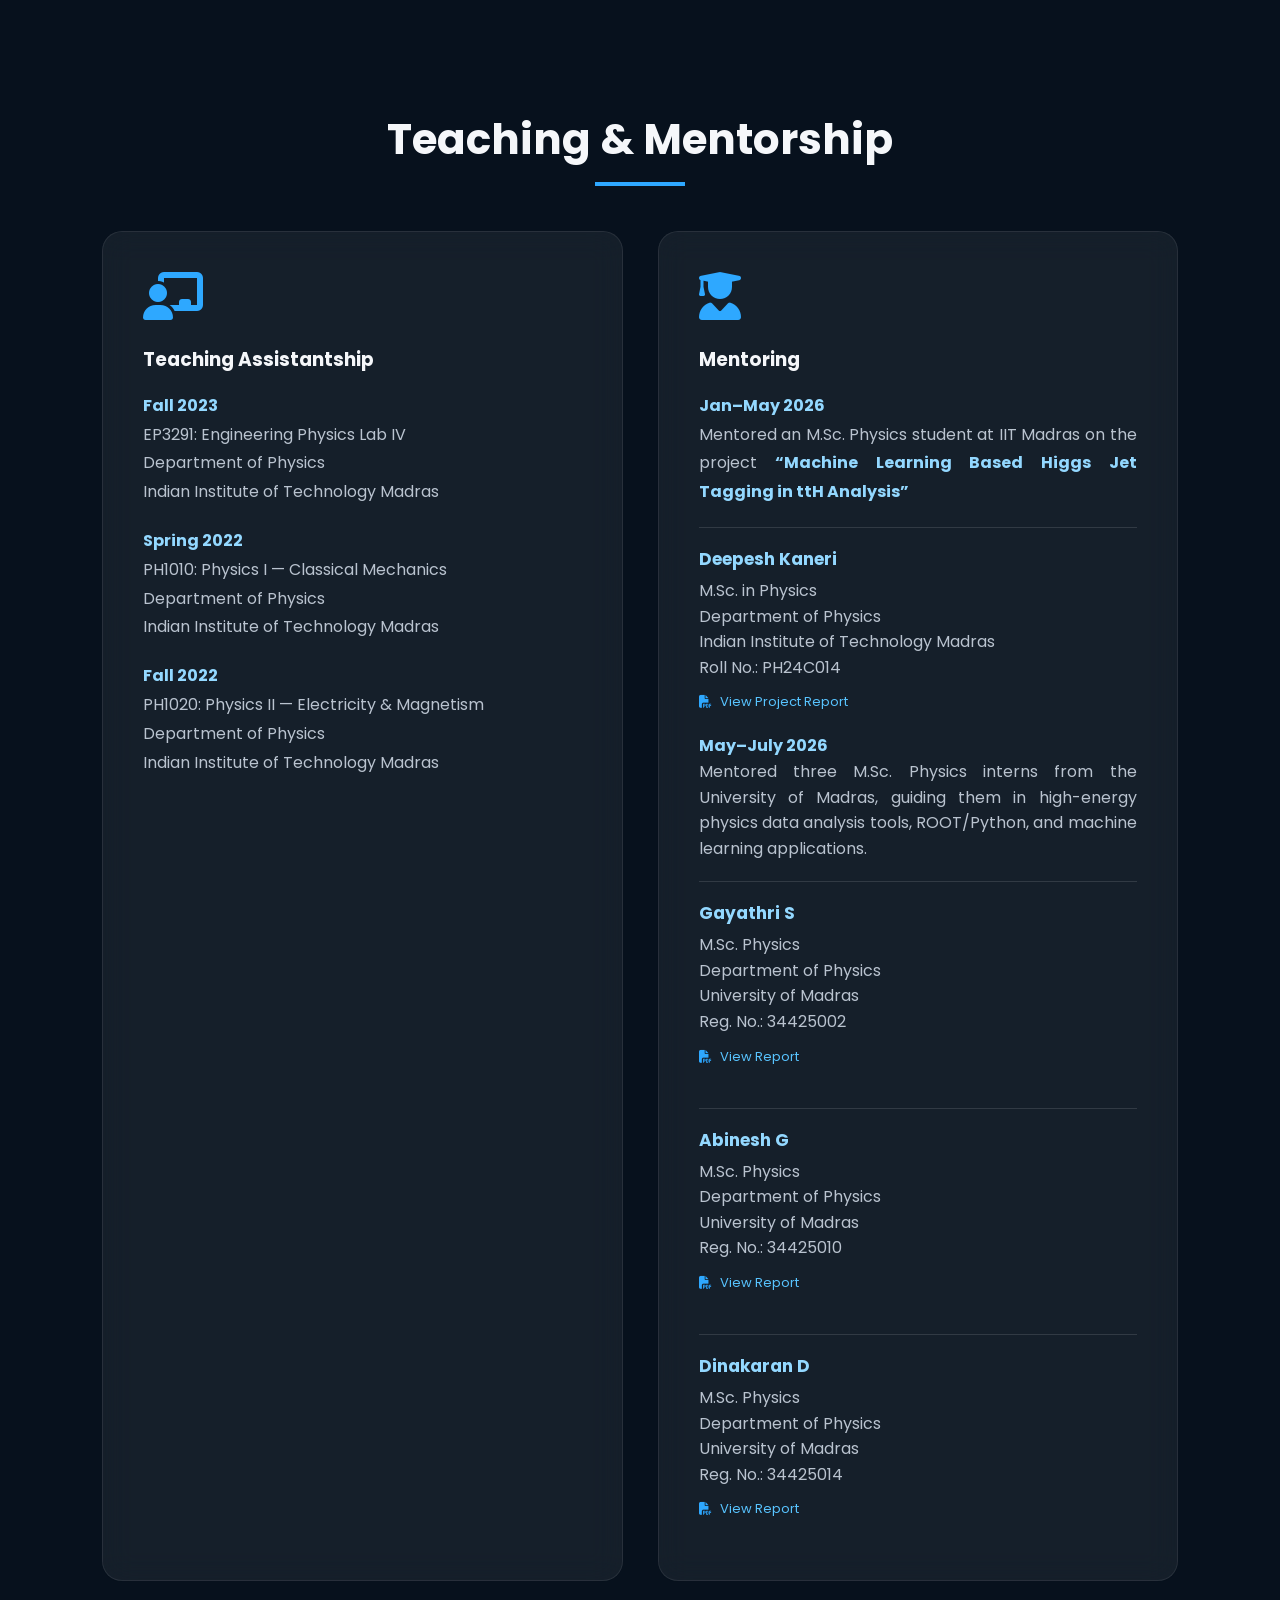
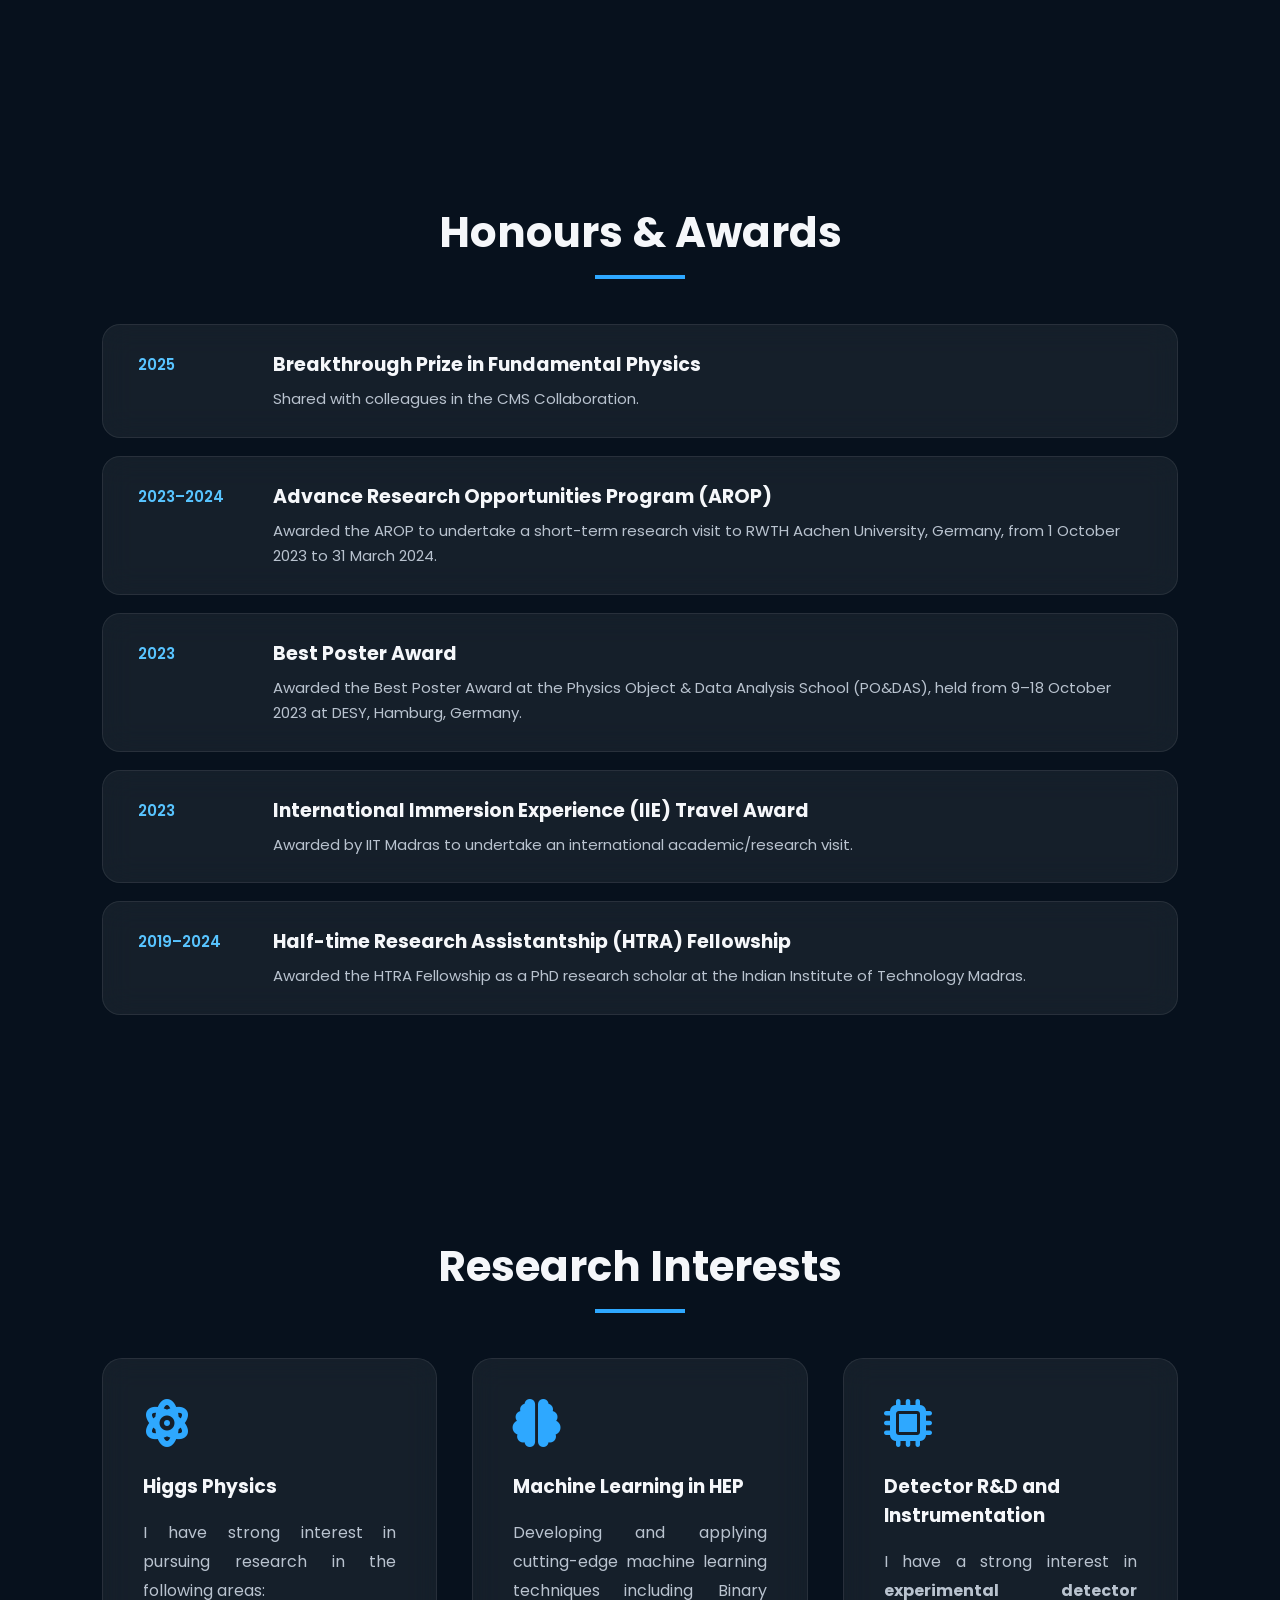
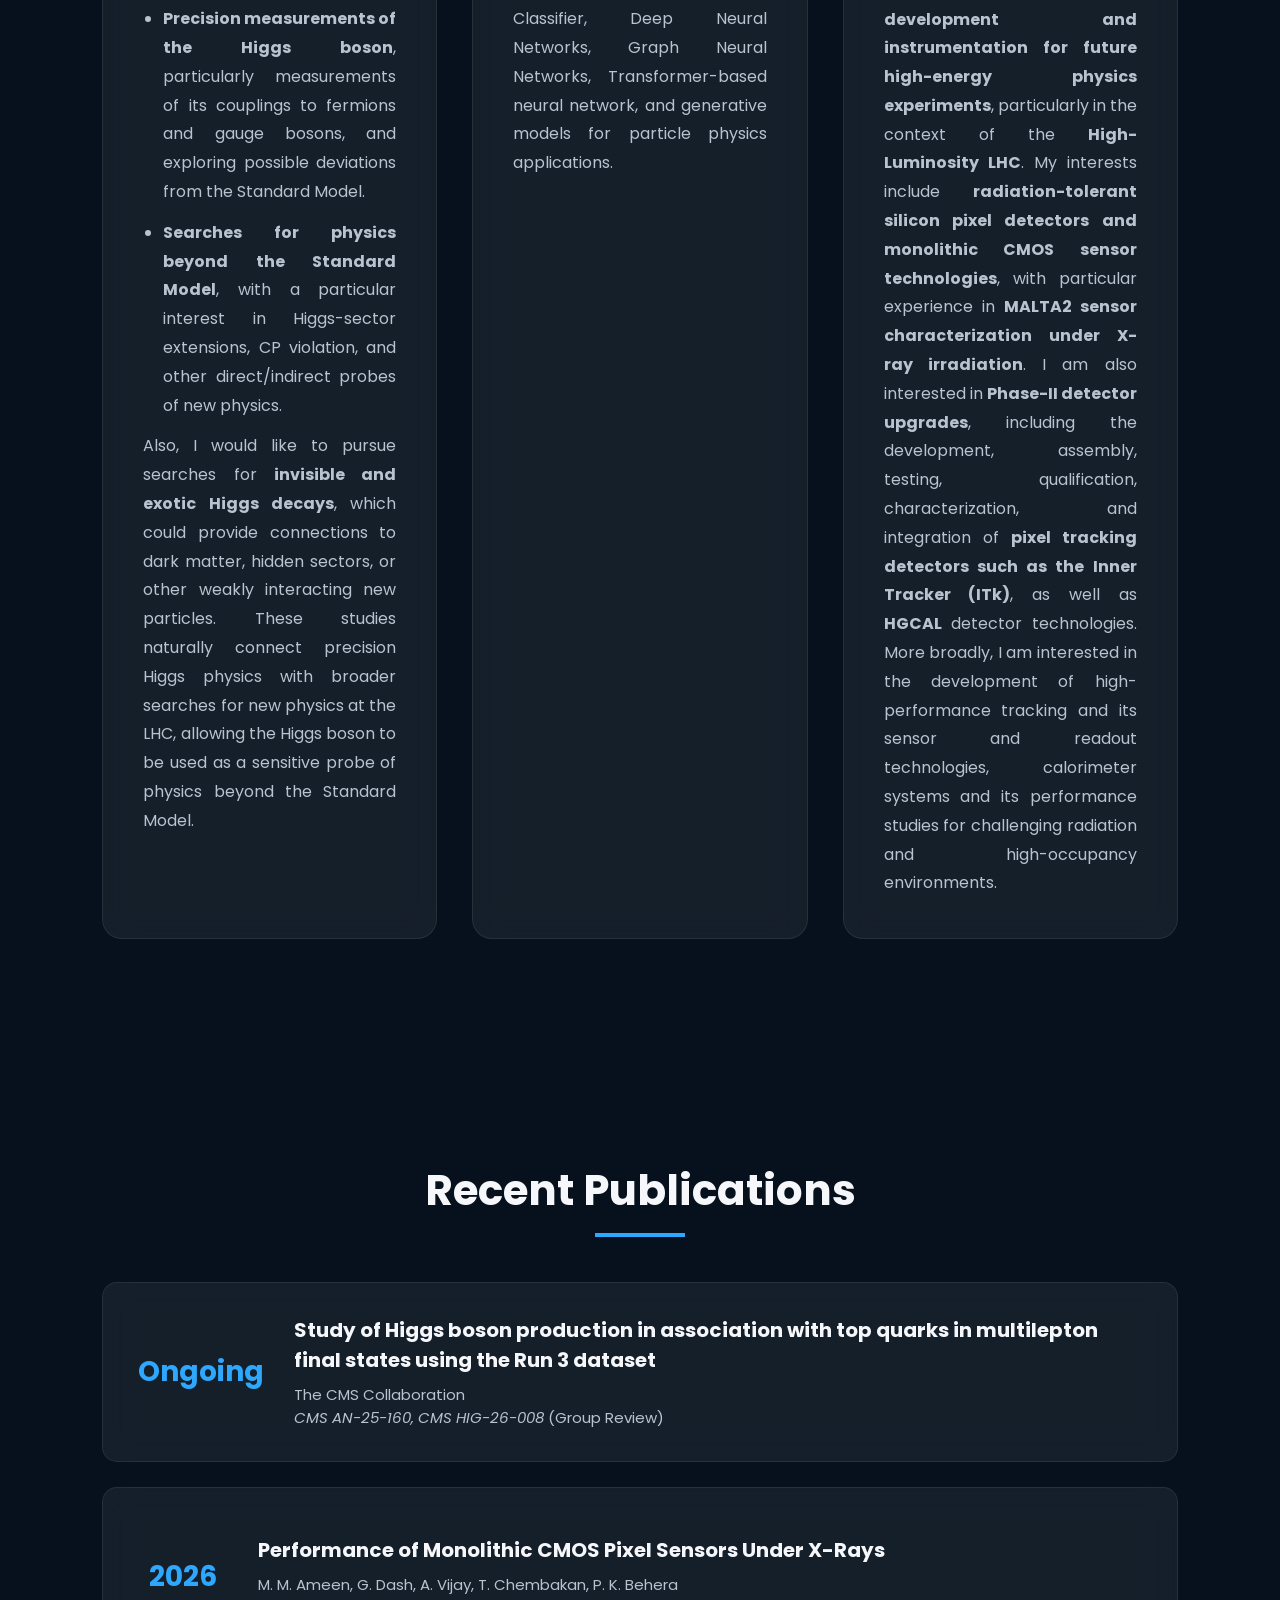
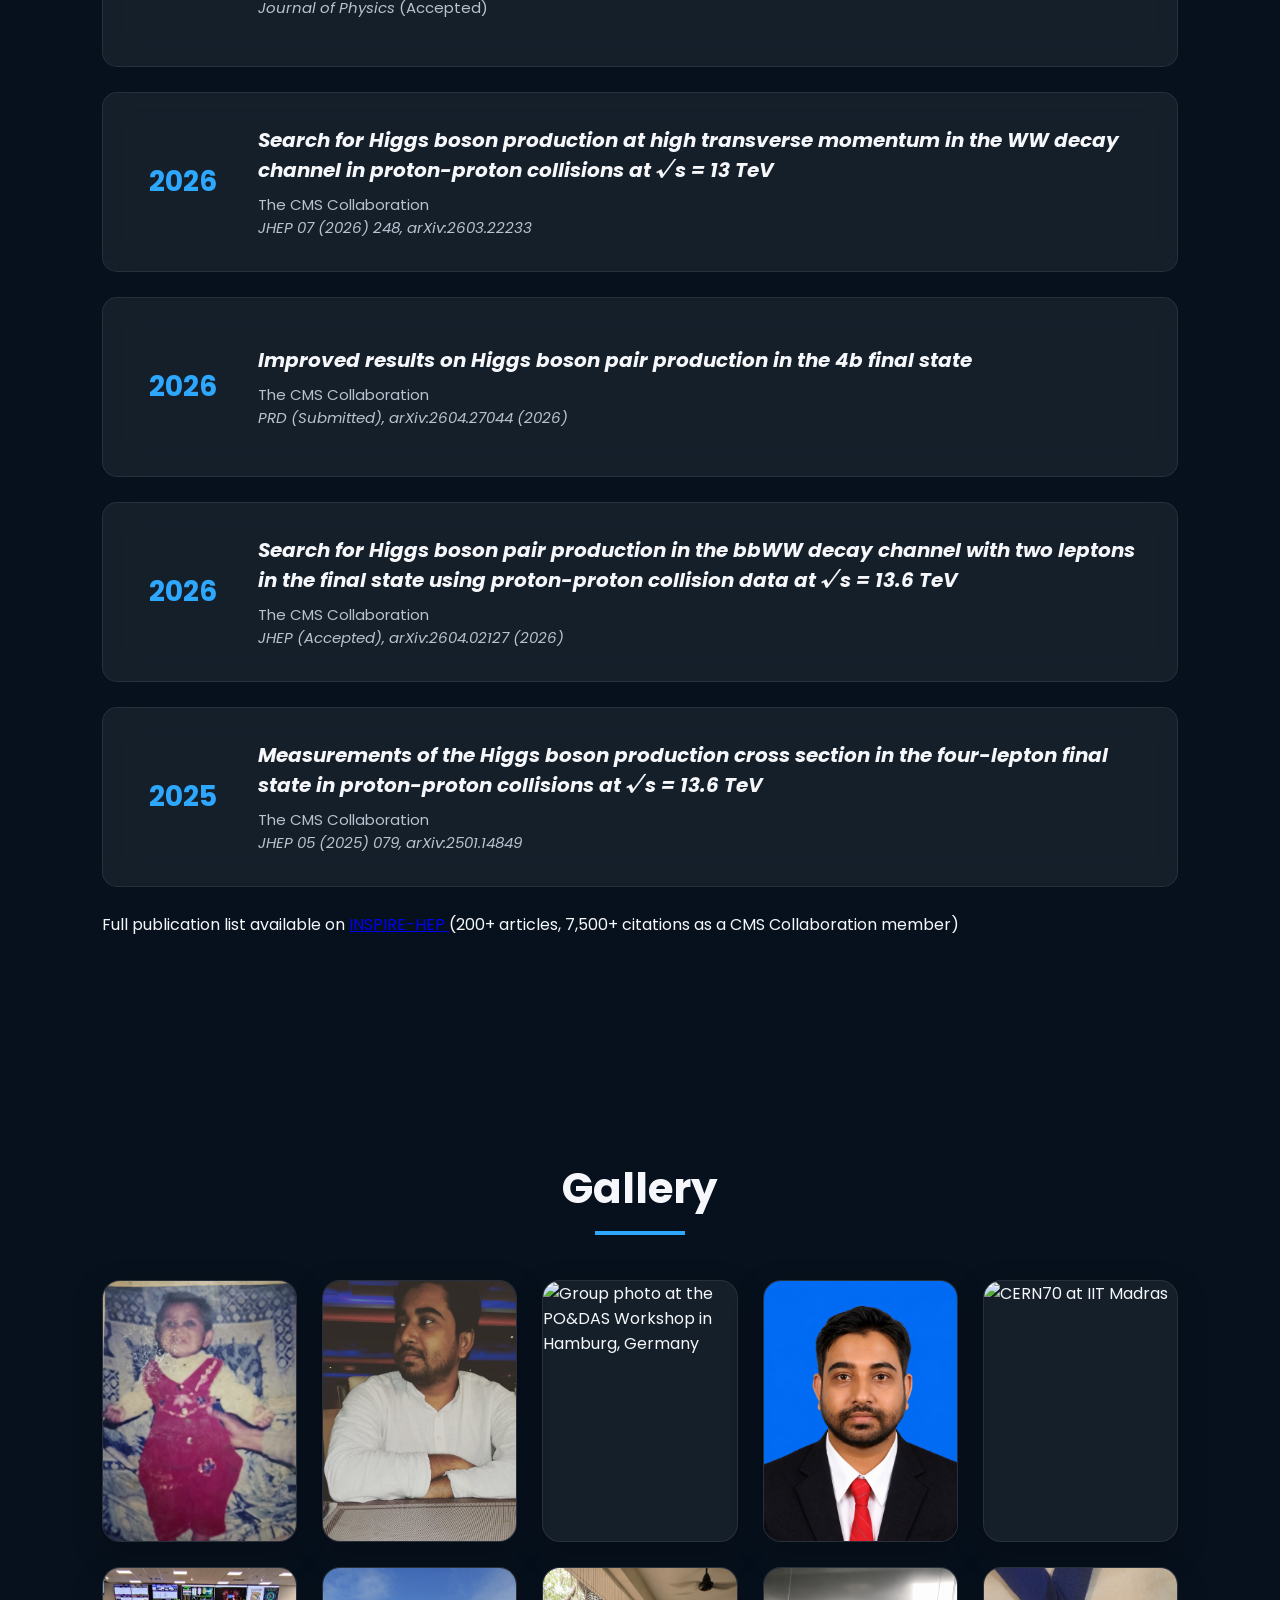
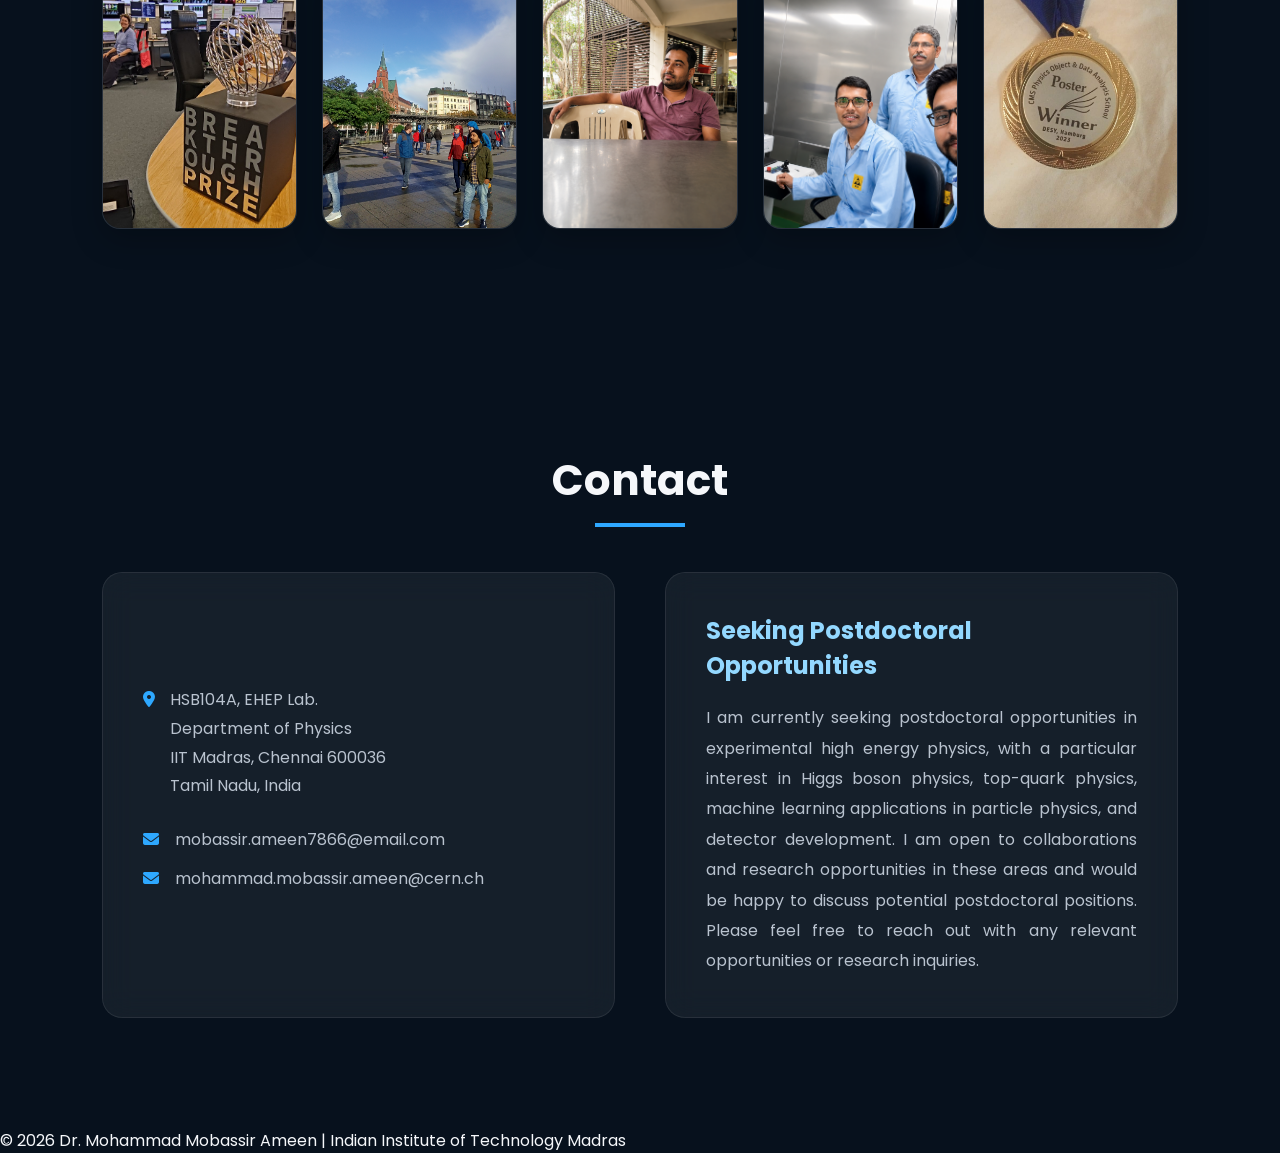
==== commit 62957612: "Update index.html" ====
--- a/index.html
+++ b/index.html
@@ -116,8 +116,7 @@
 <a href="https://inspirehep.net/authors/1827015?ui-citation-summary=true"><i class="fas fa-book-open"></i></a>-->
 <a href="https://inspirehep.net/authors/1827015?ui-citation-summary=true"><i class="fas fa-file-alt"></i></a>
 
-
-<a href="https://orcid.org/0000-0002-1909-9843"><i class="fa fa-orcid"></i></a>
+<a href="https://orcid.org/0000-0002-1909-9843"><i class="fas fa-id-badge"></i></a>
     
 <a href="https://scholar.google.com/citations?user=ckD7tq0AAAAJ"><i class="fas fa-graduation-cap"></i></a>
     
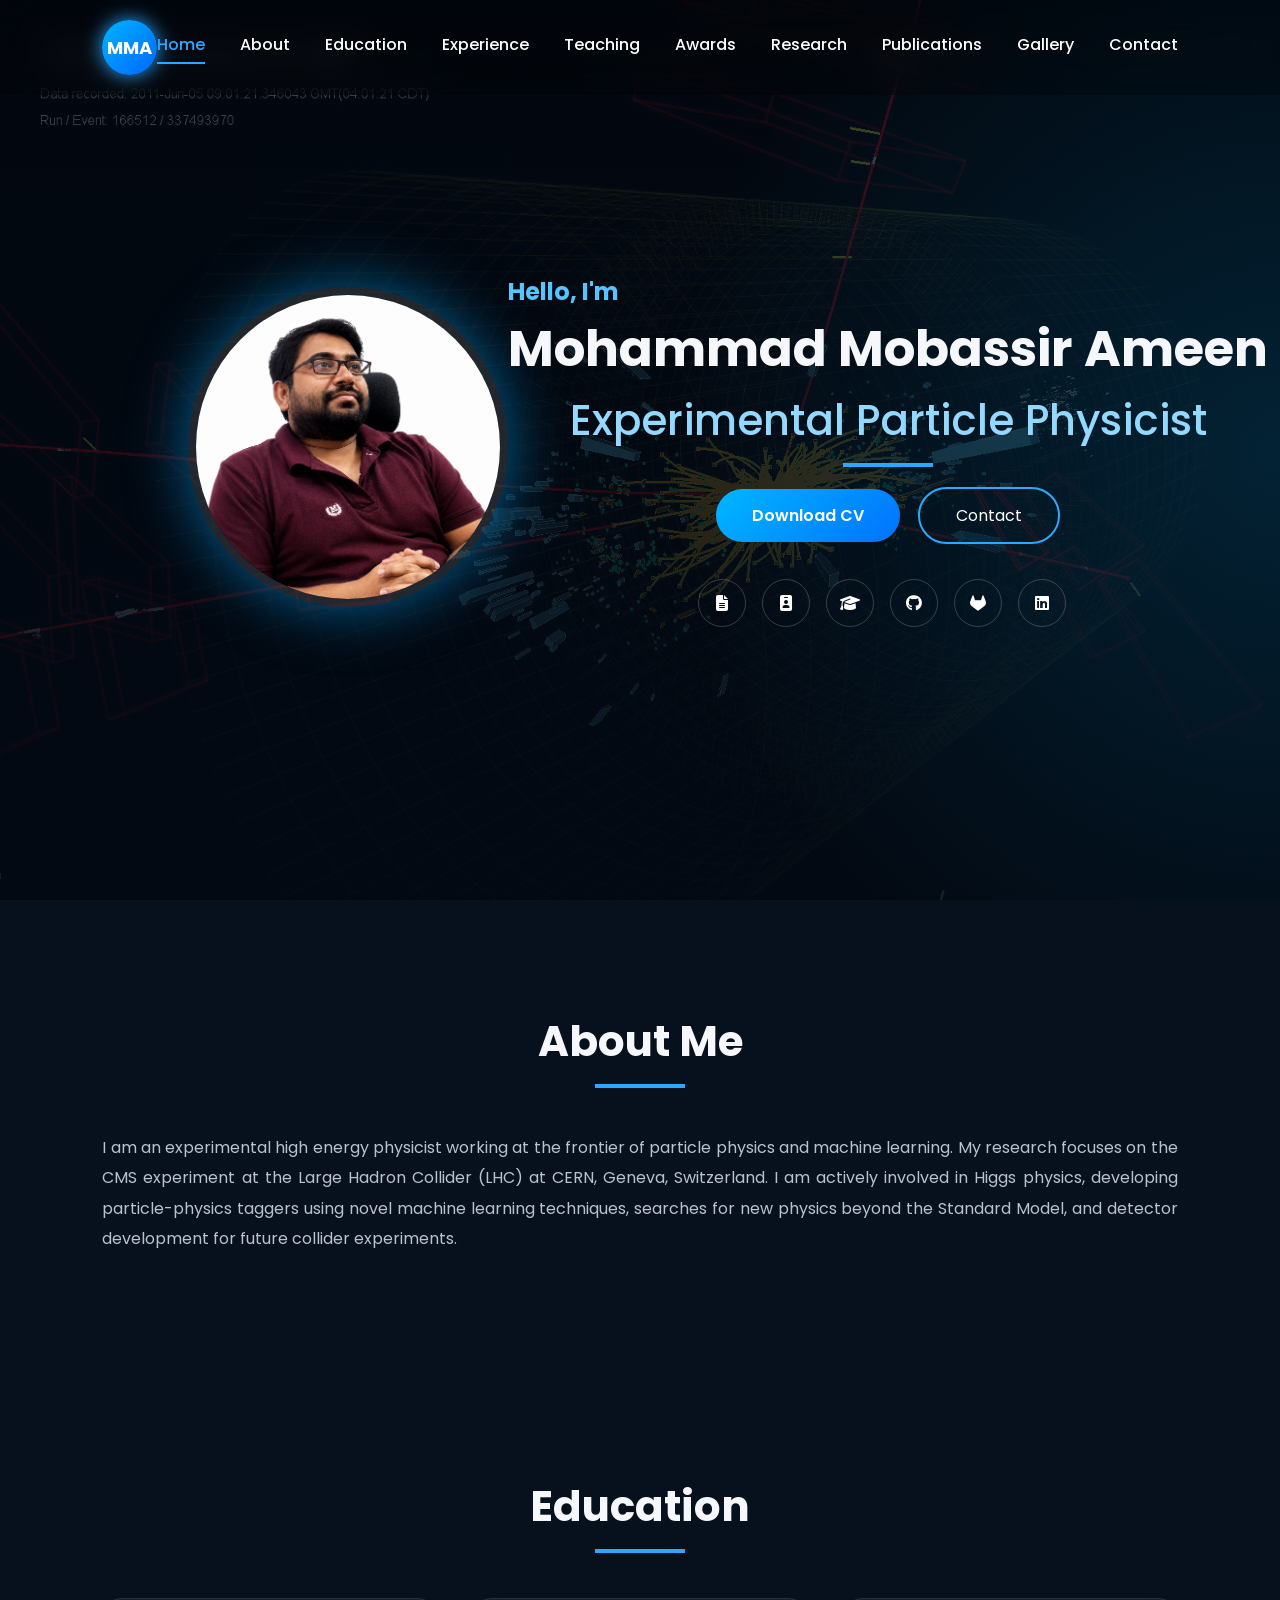
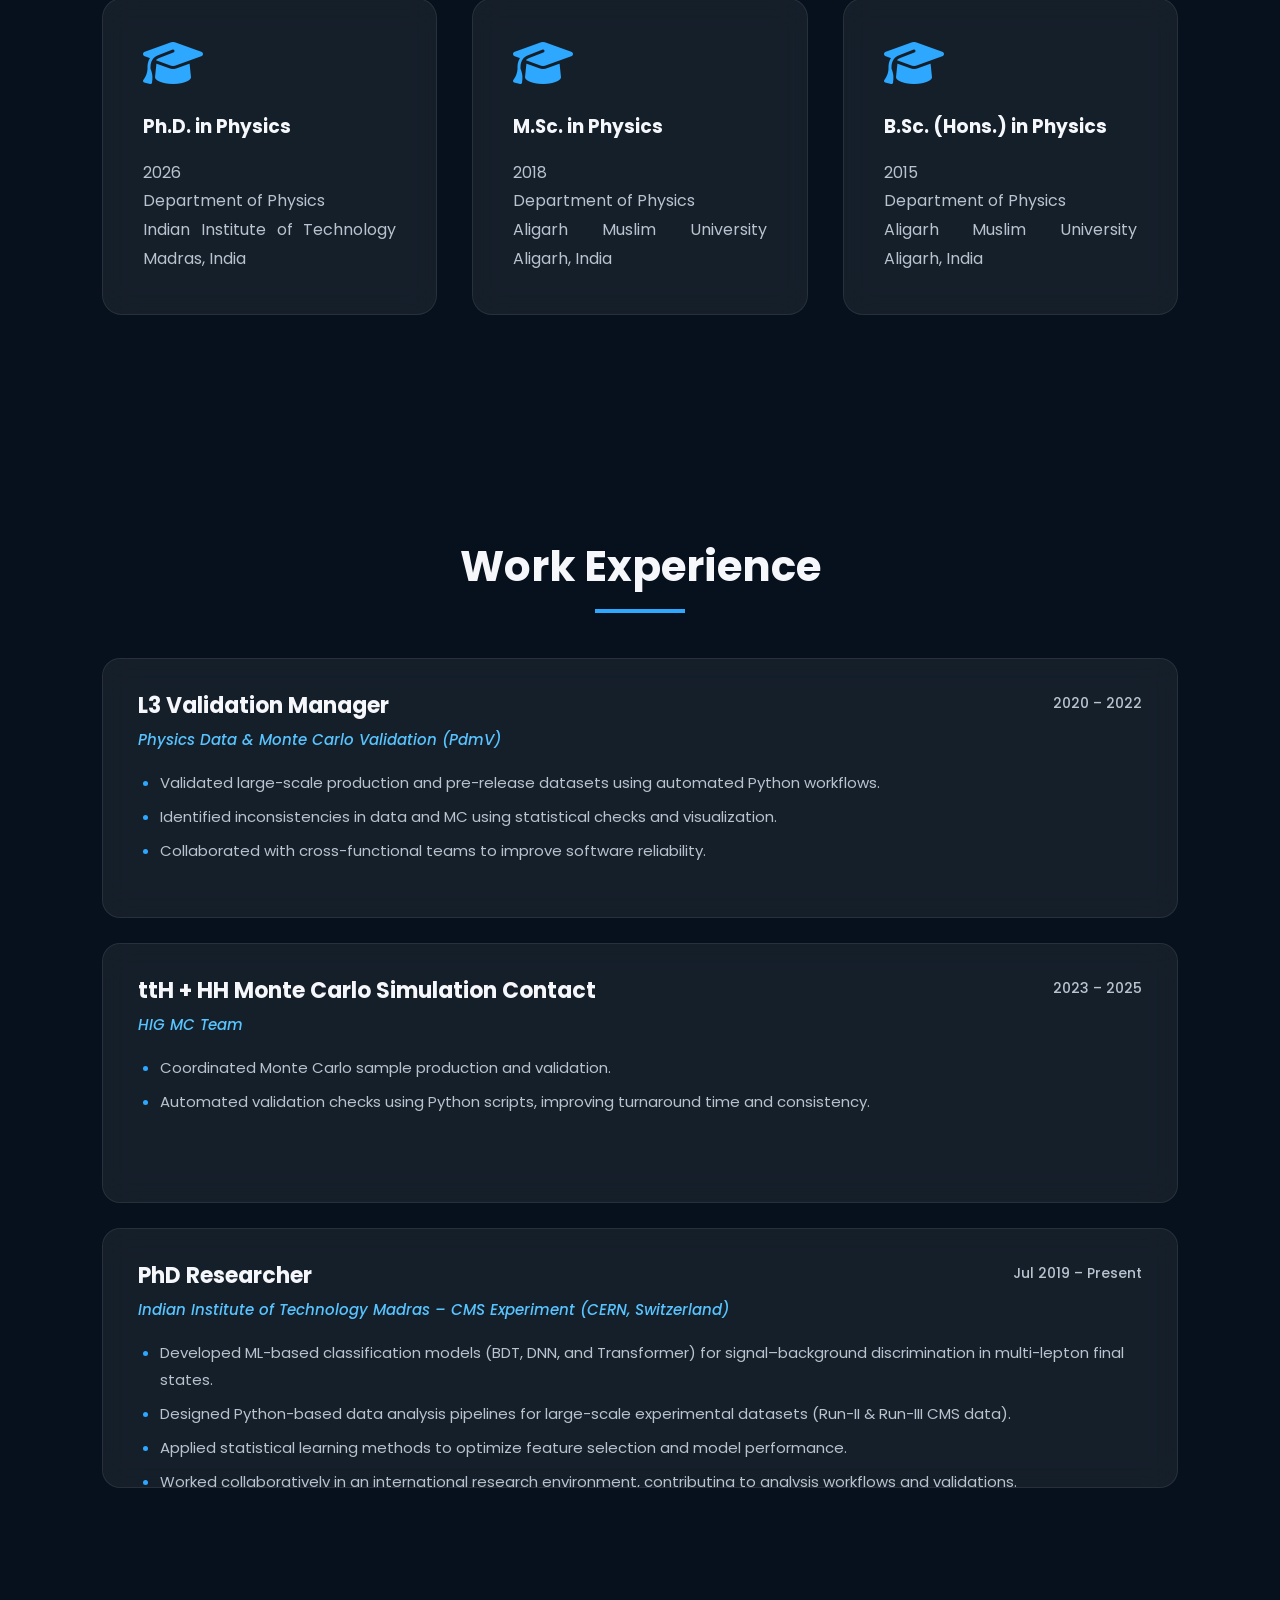
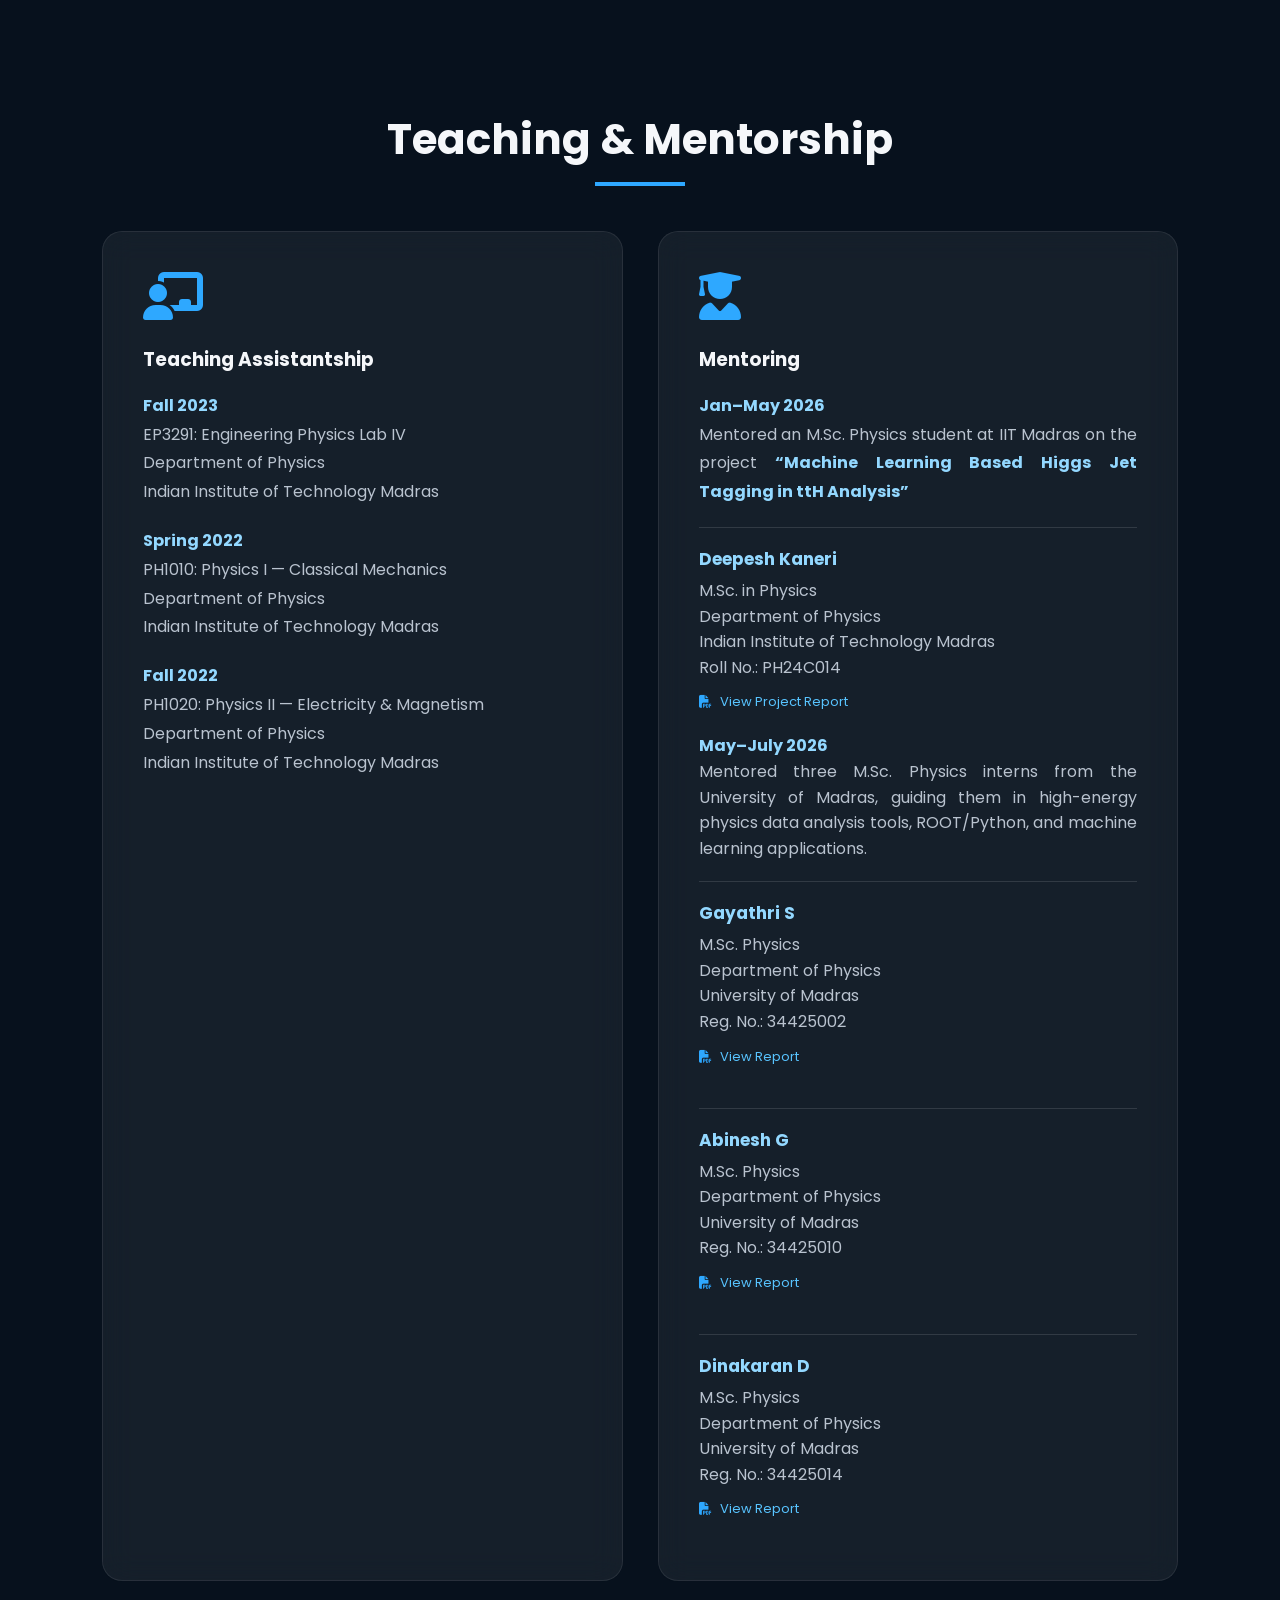
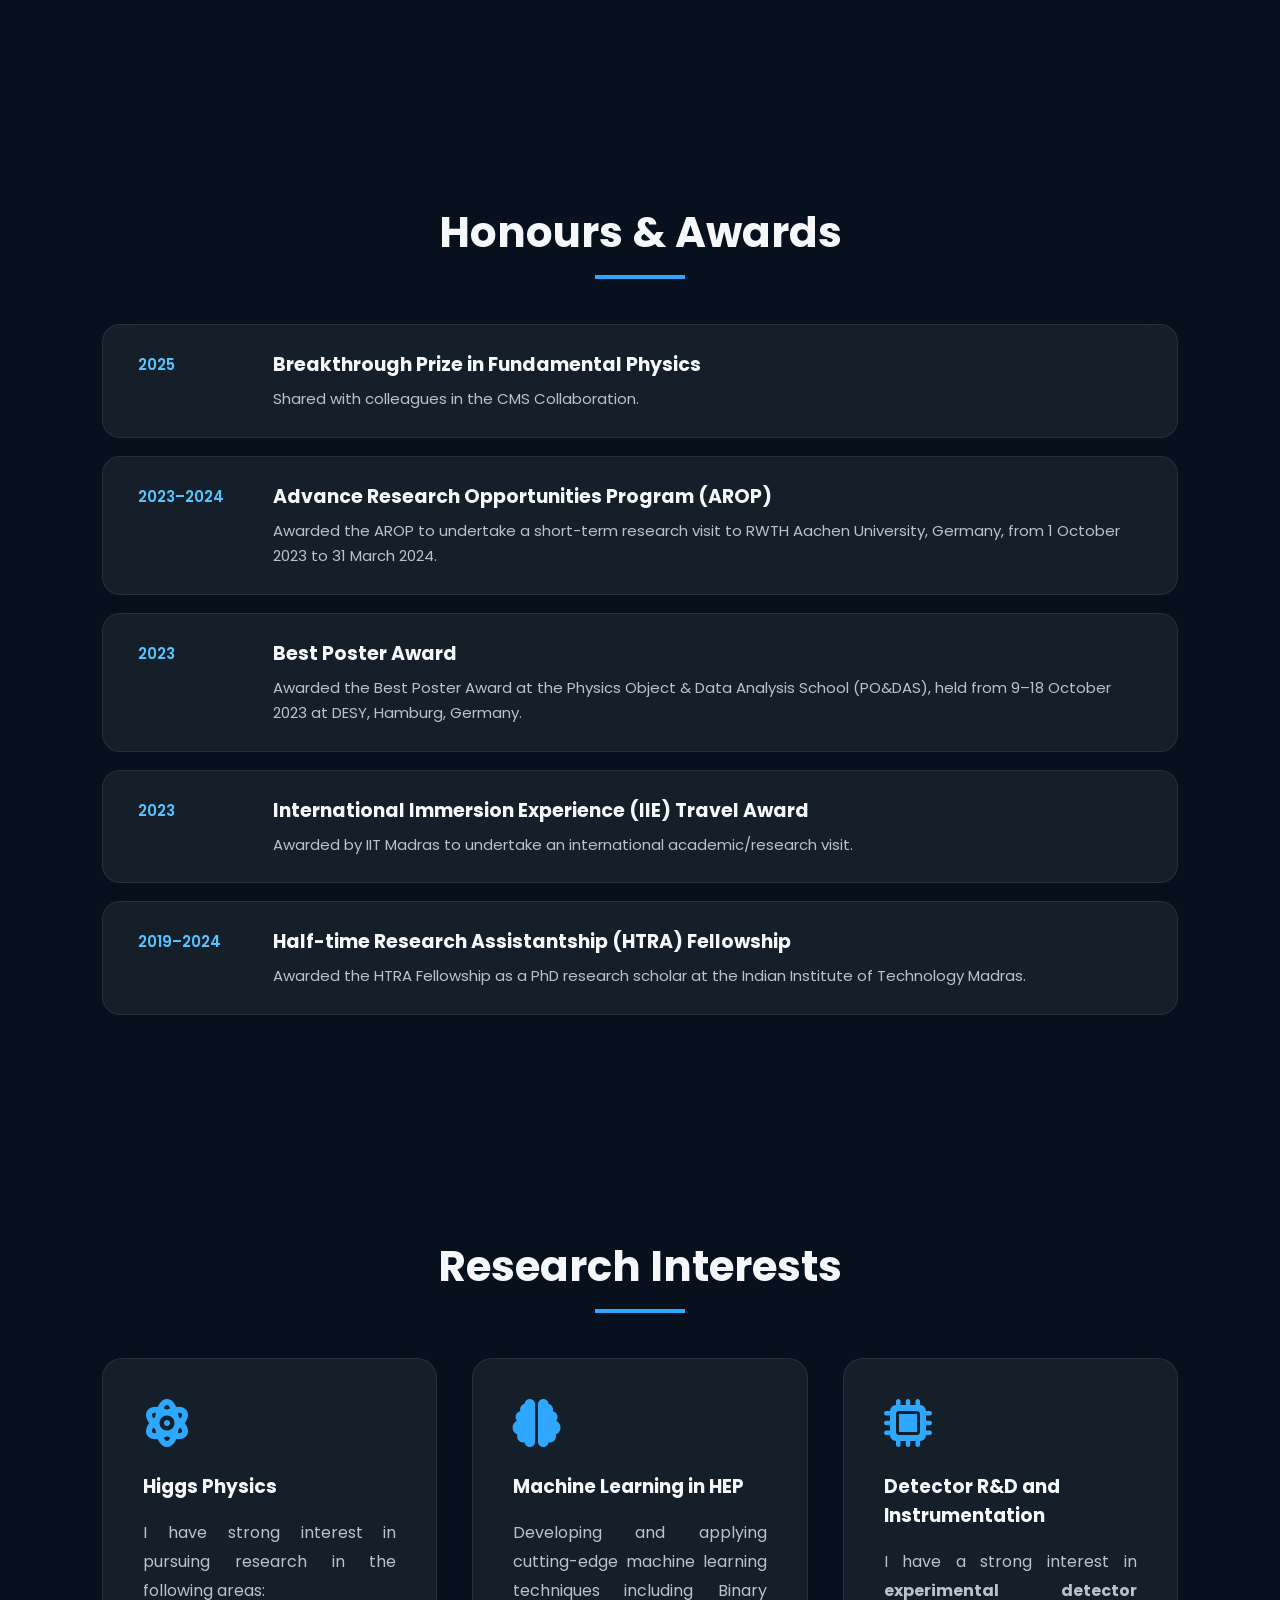
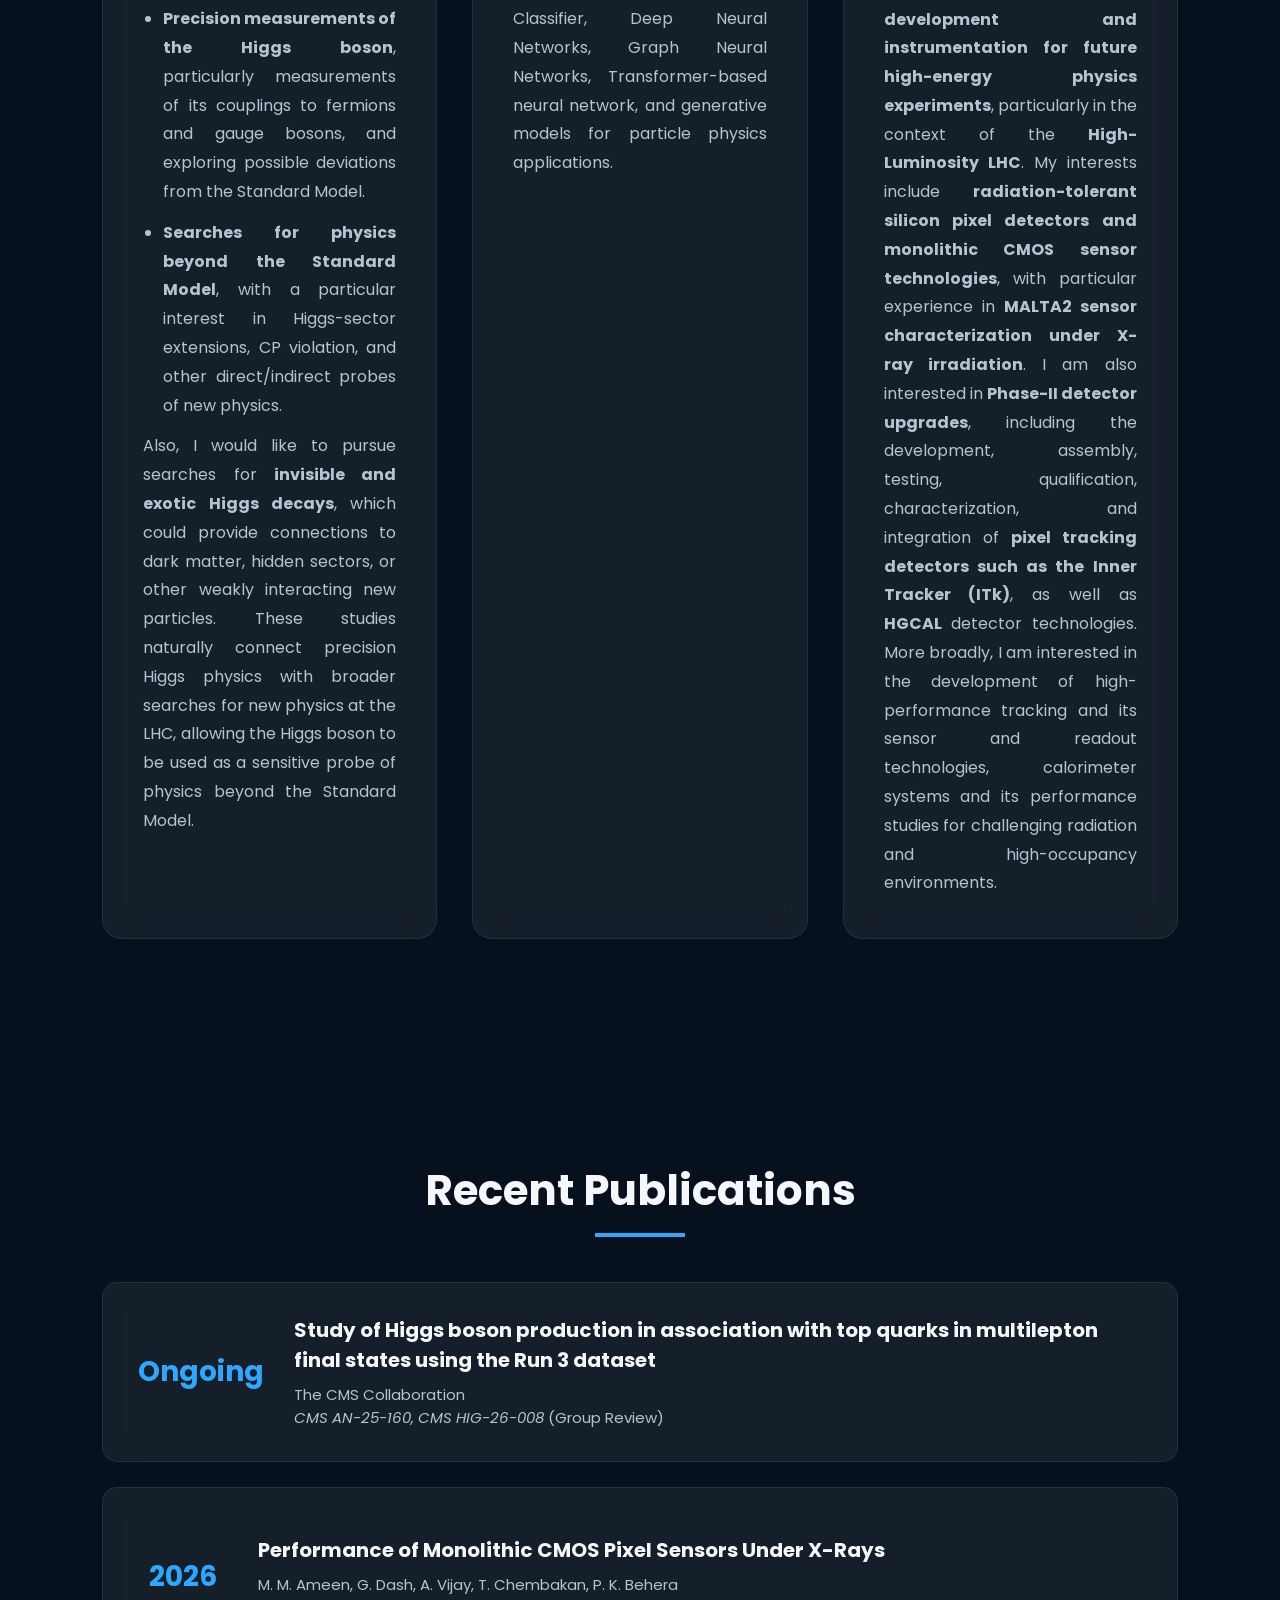
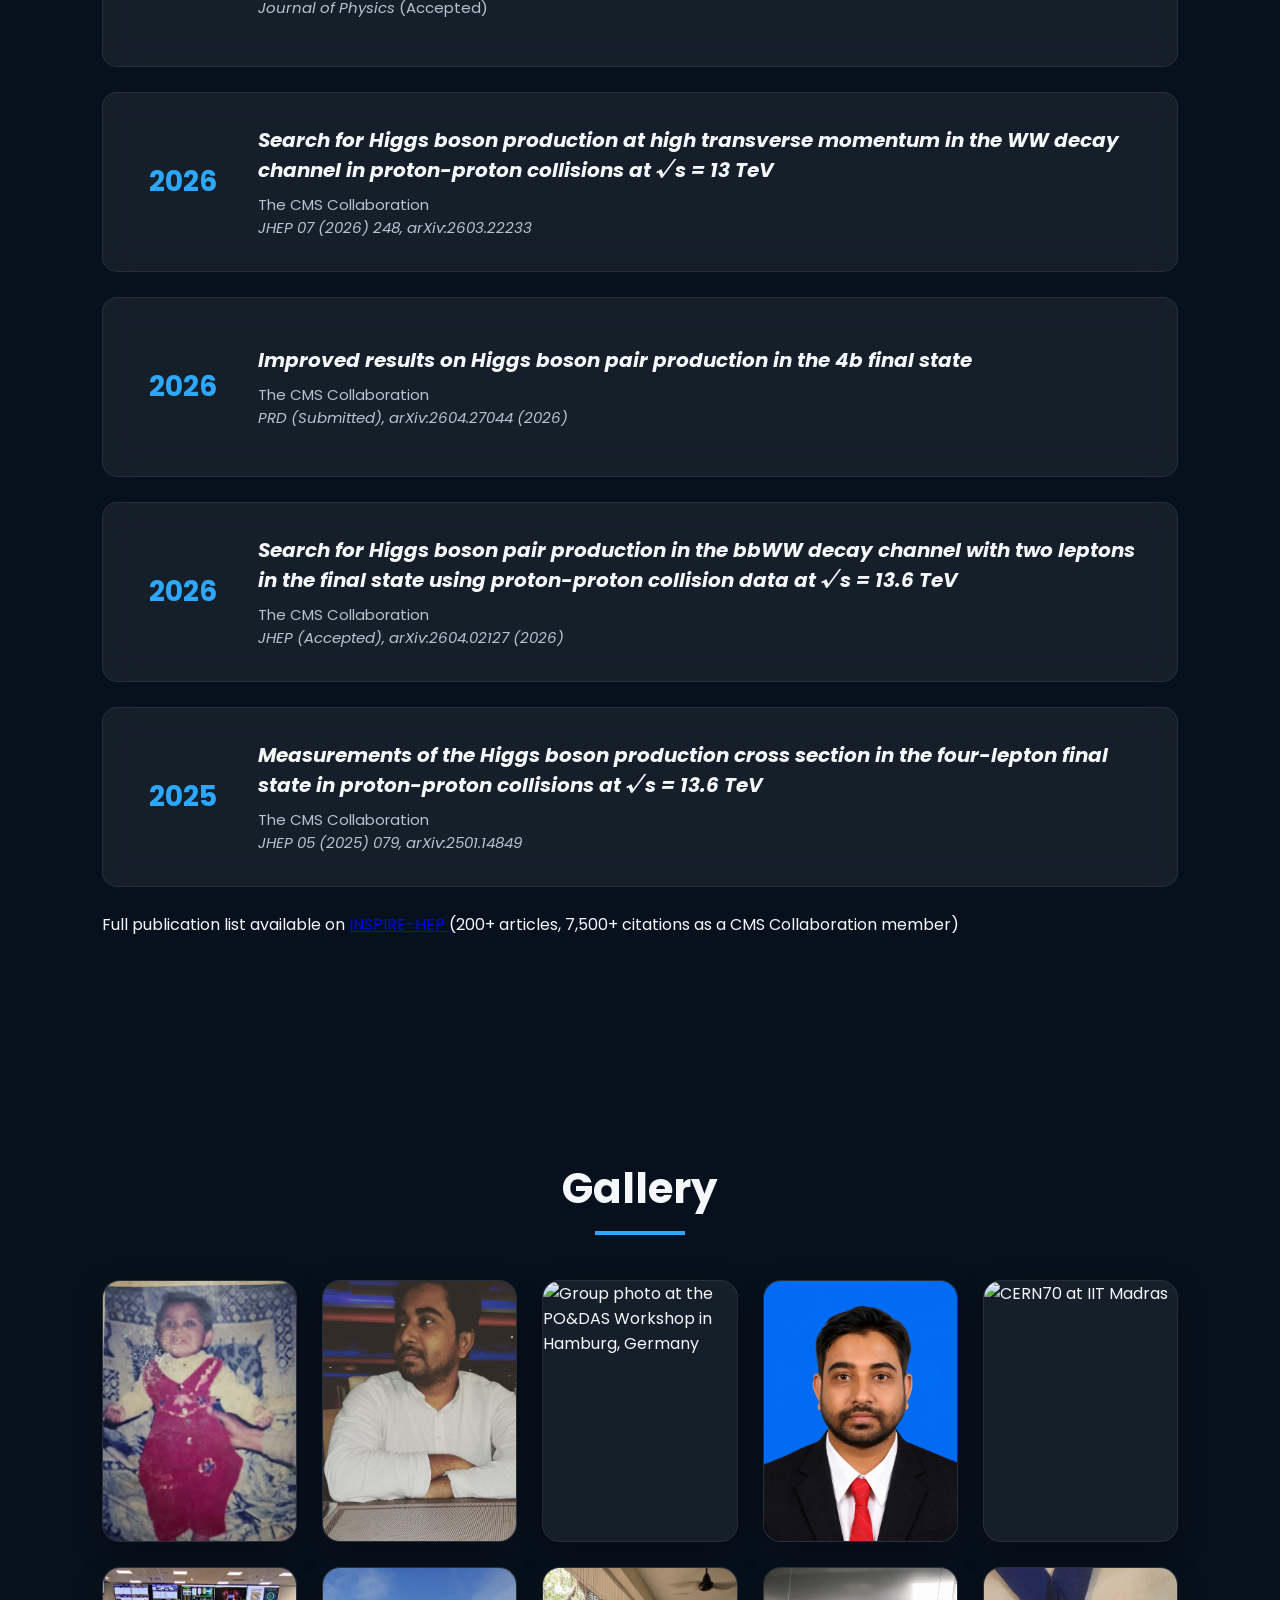
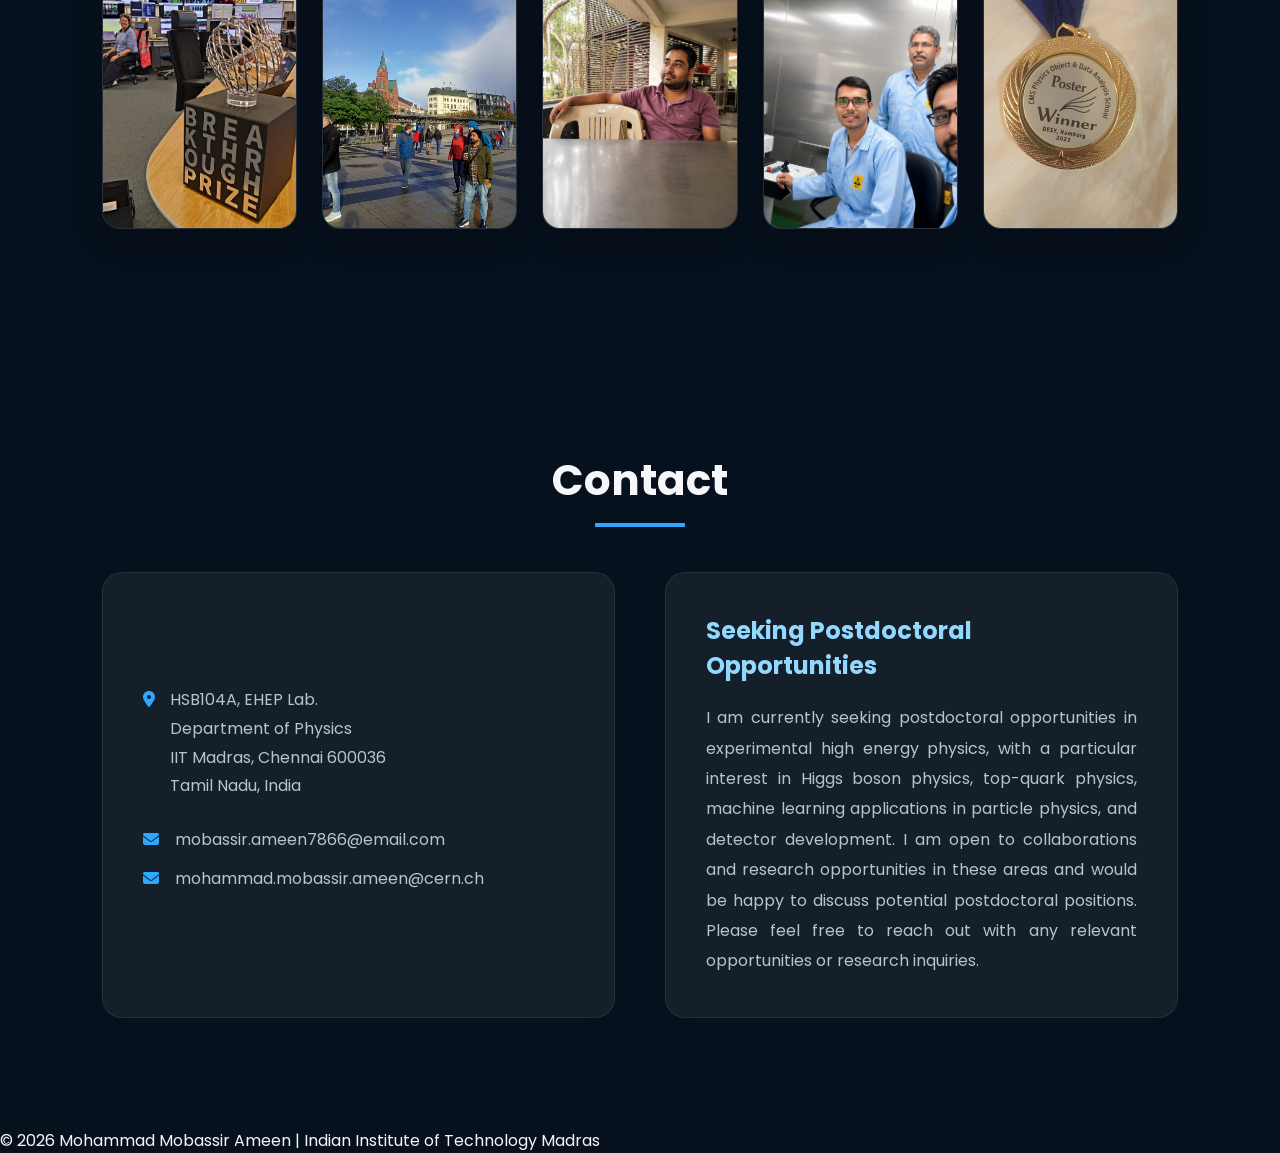
==== commit c5d80e57: "Update index.html" ====
--- a/index.html
+++ b/index.html
@@ -81,7 +81,8 @@
 
 <h3>Hello, I'm</h3>
 
-<h1>Dr. Mohammad Mobassir Ameen</h1>
+<!--<h1>Dr. Mohammad Mobassir Ameen</h1>-->
+<h1>Mohammad Mobassir Ameen</h1>
 
 <h2>Experimental Particle Physicist</h2>
 
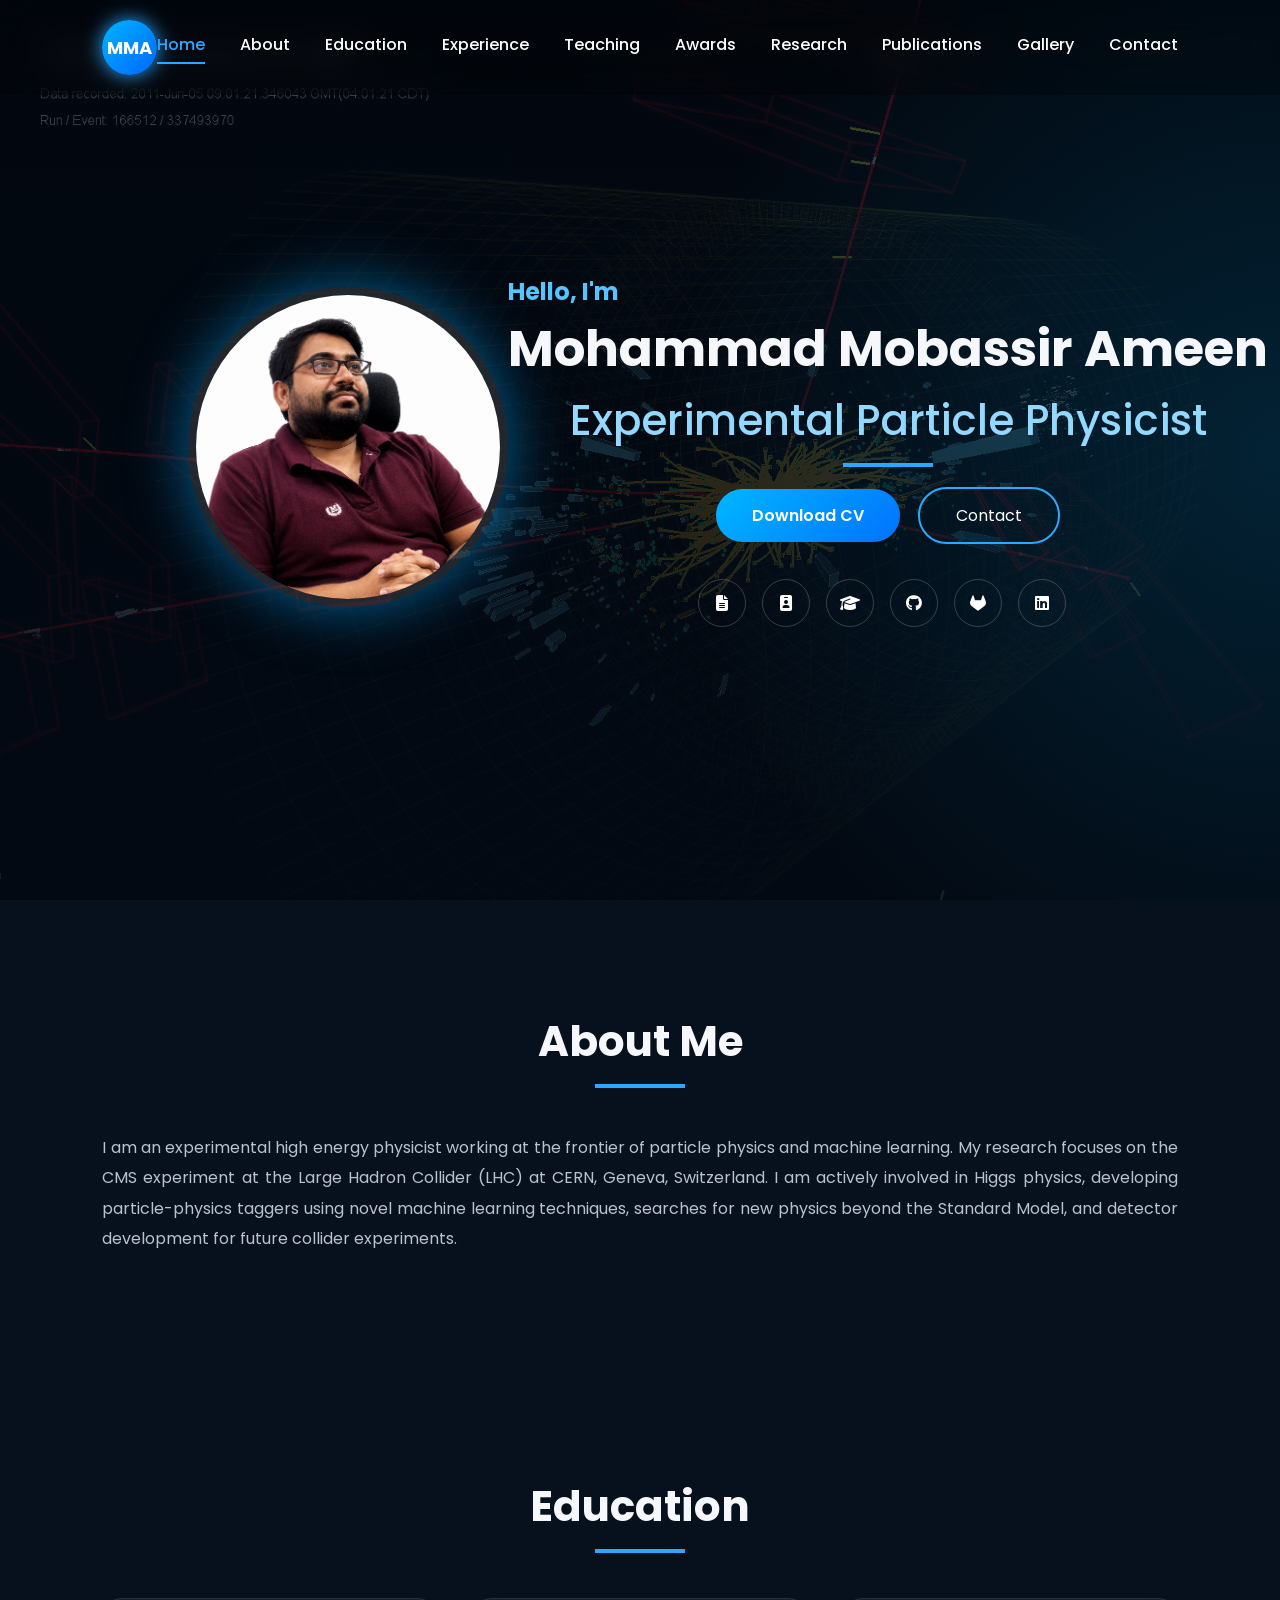
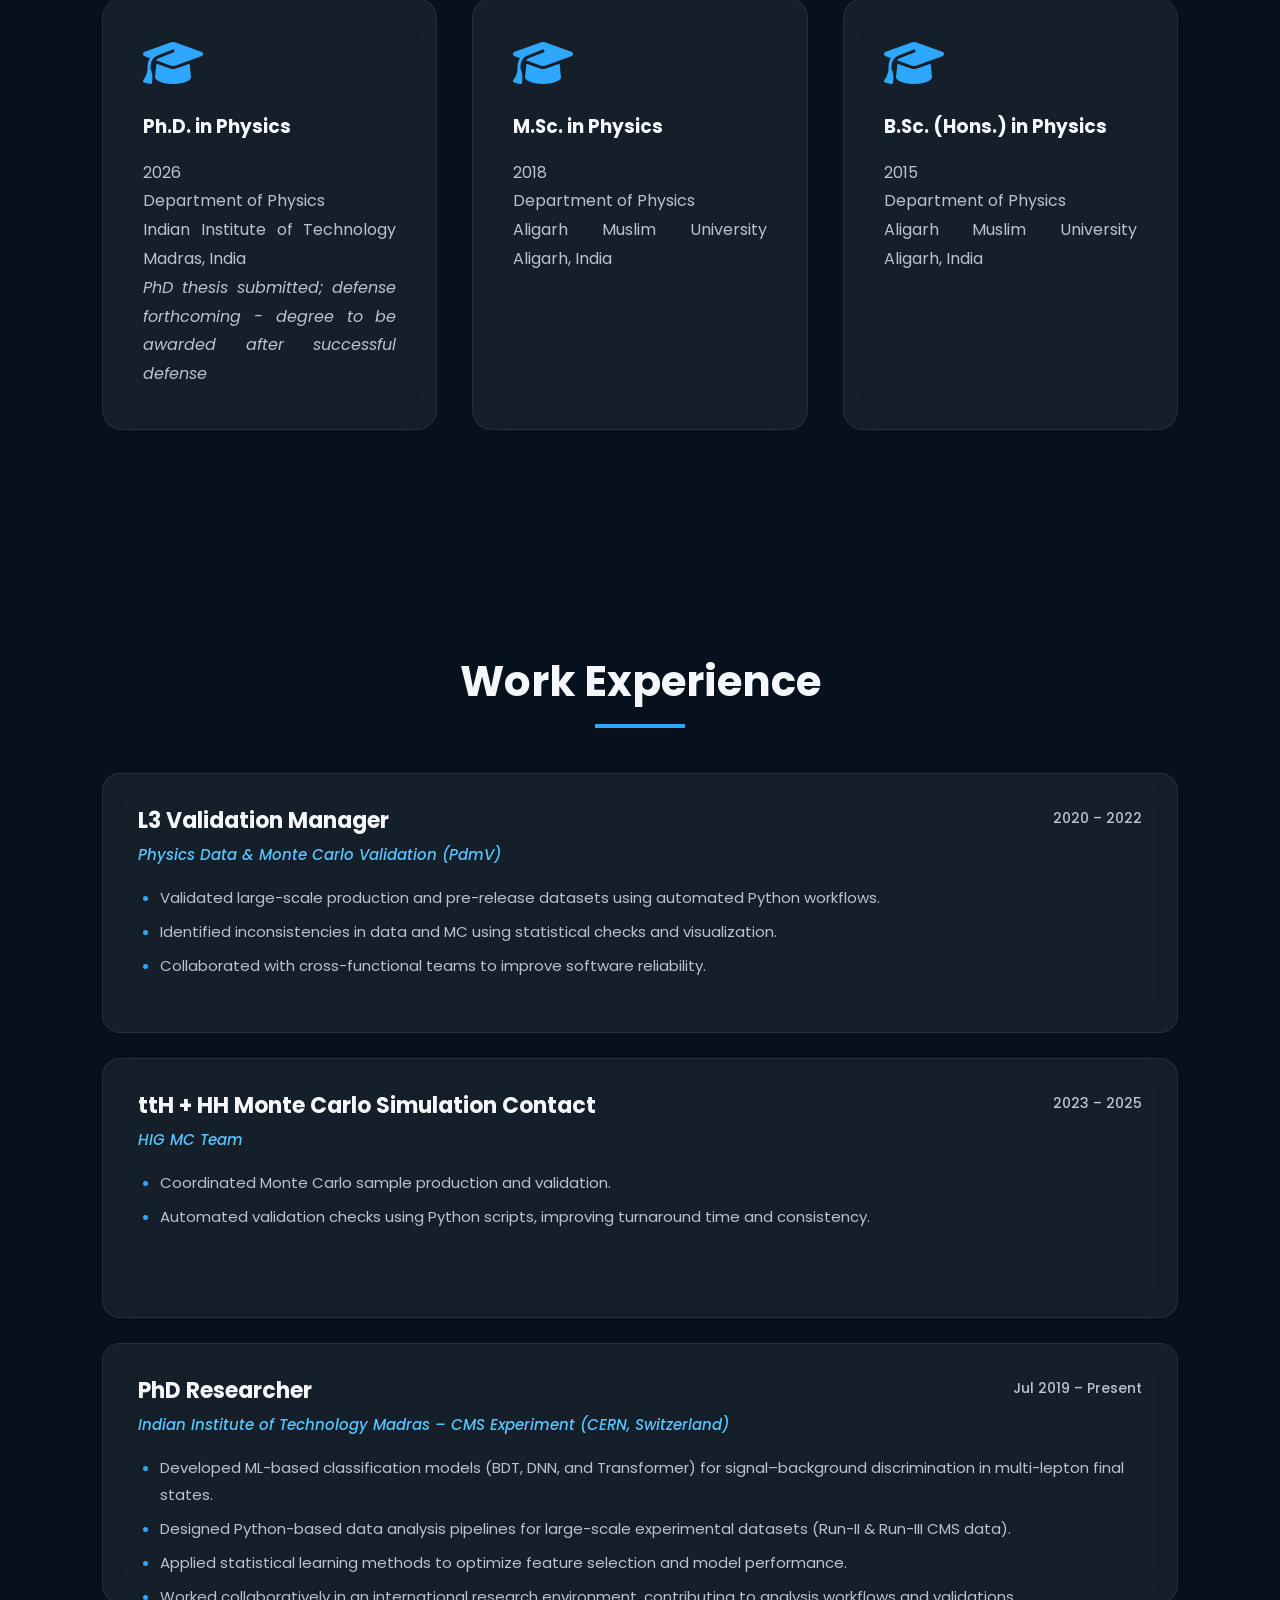
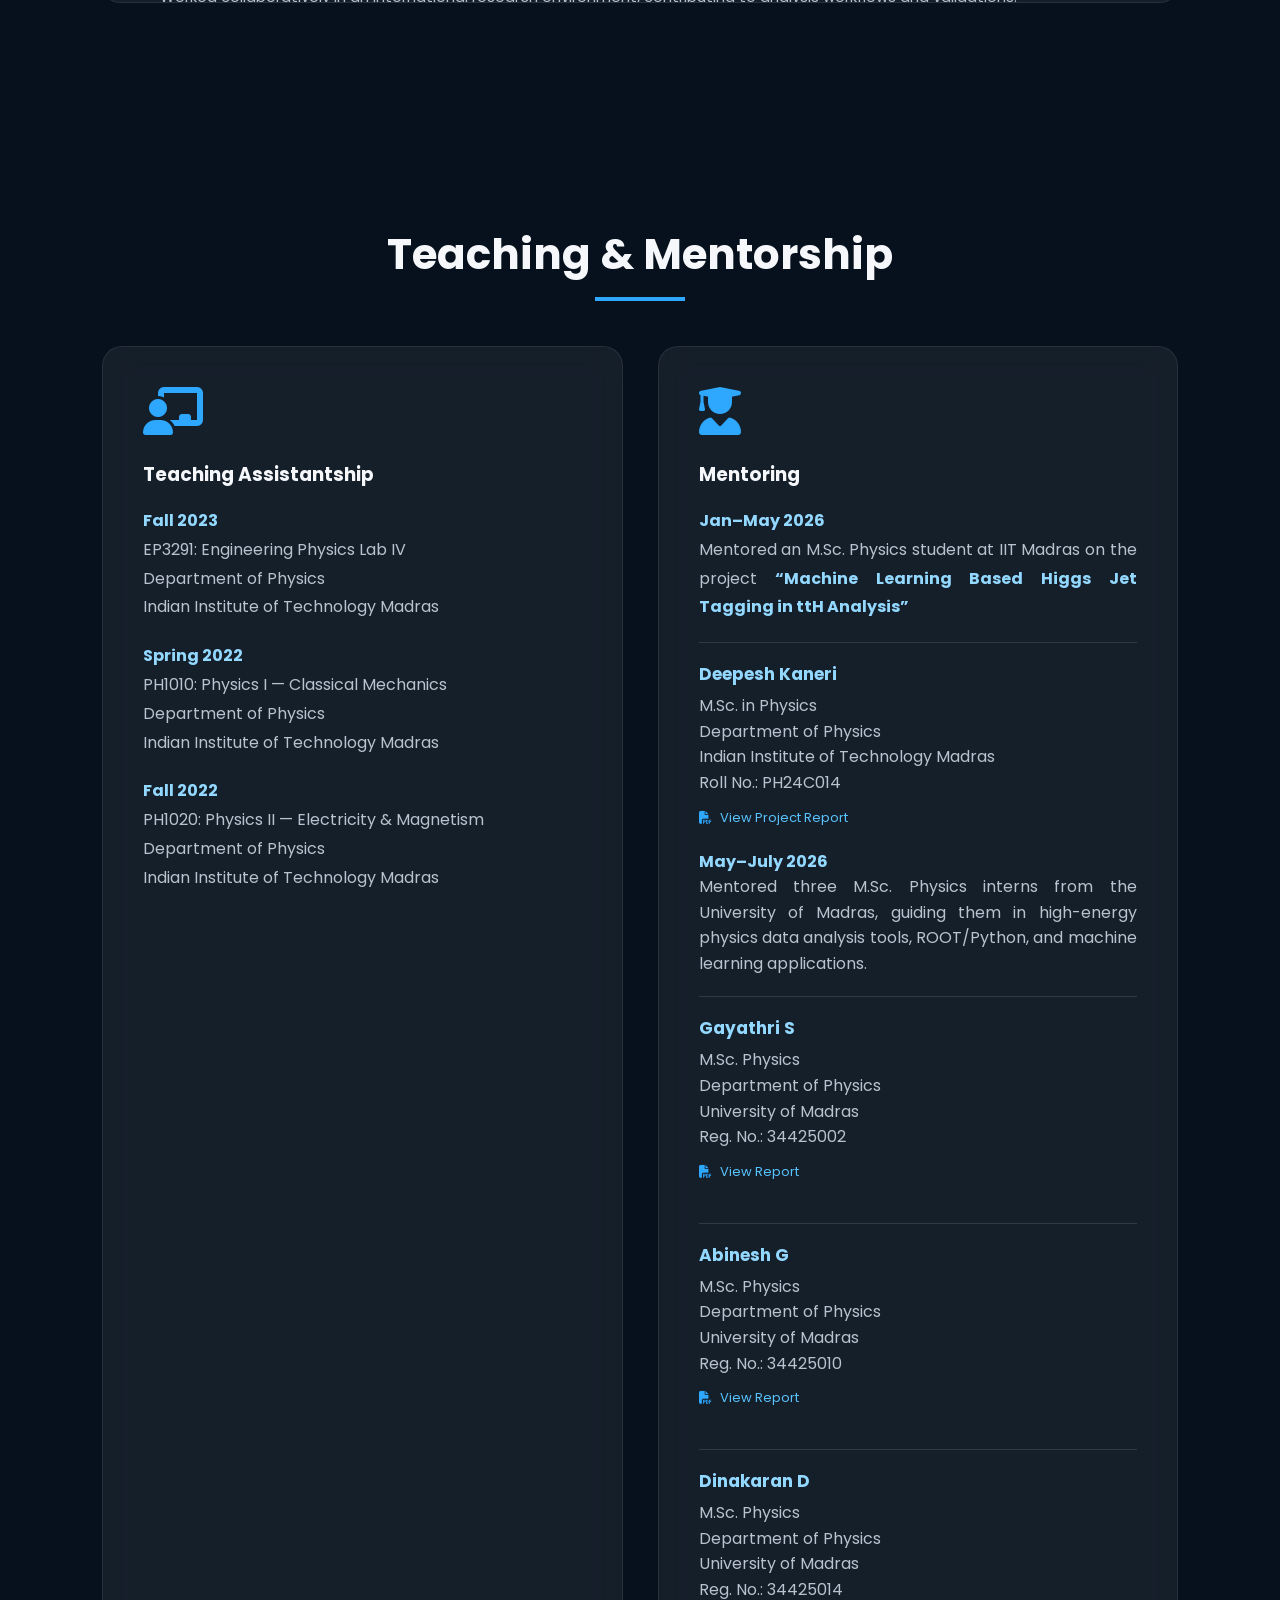
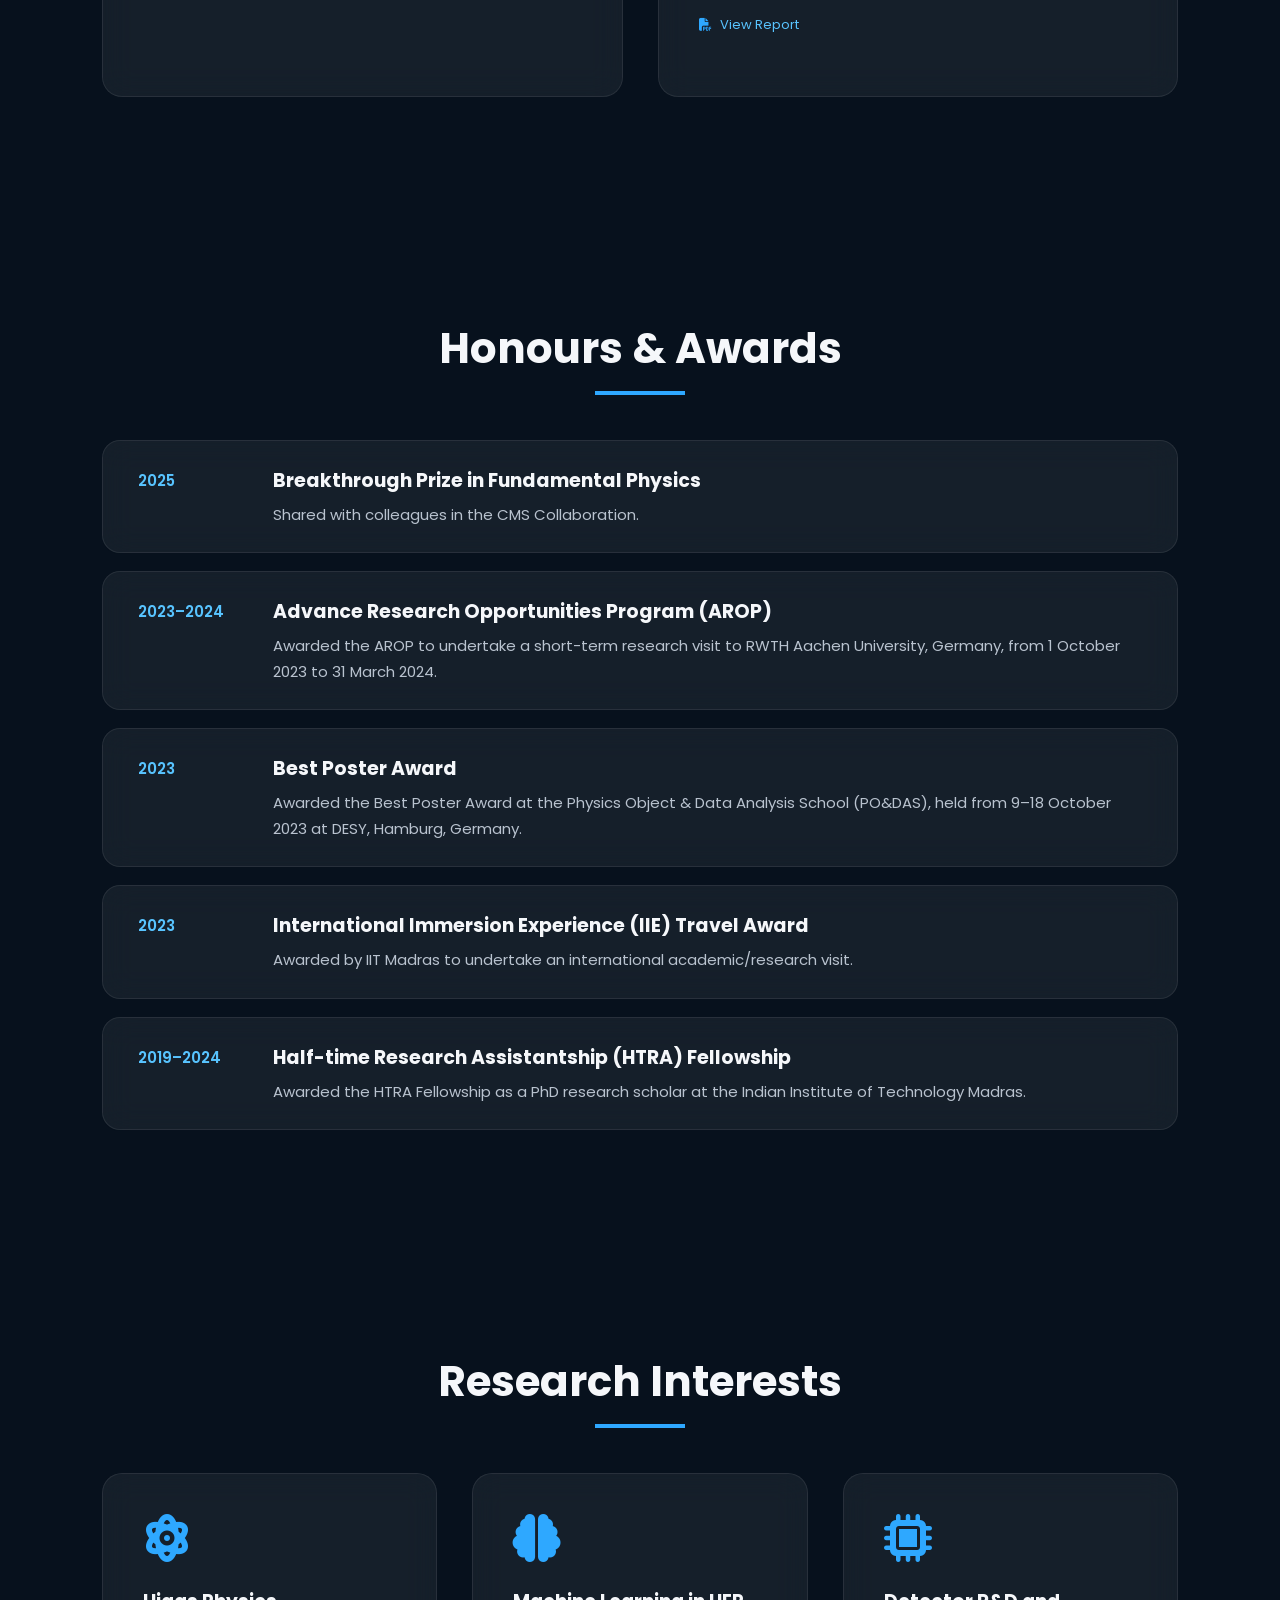
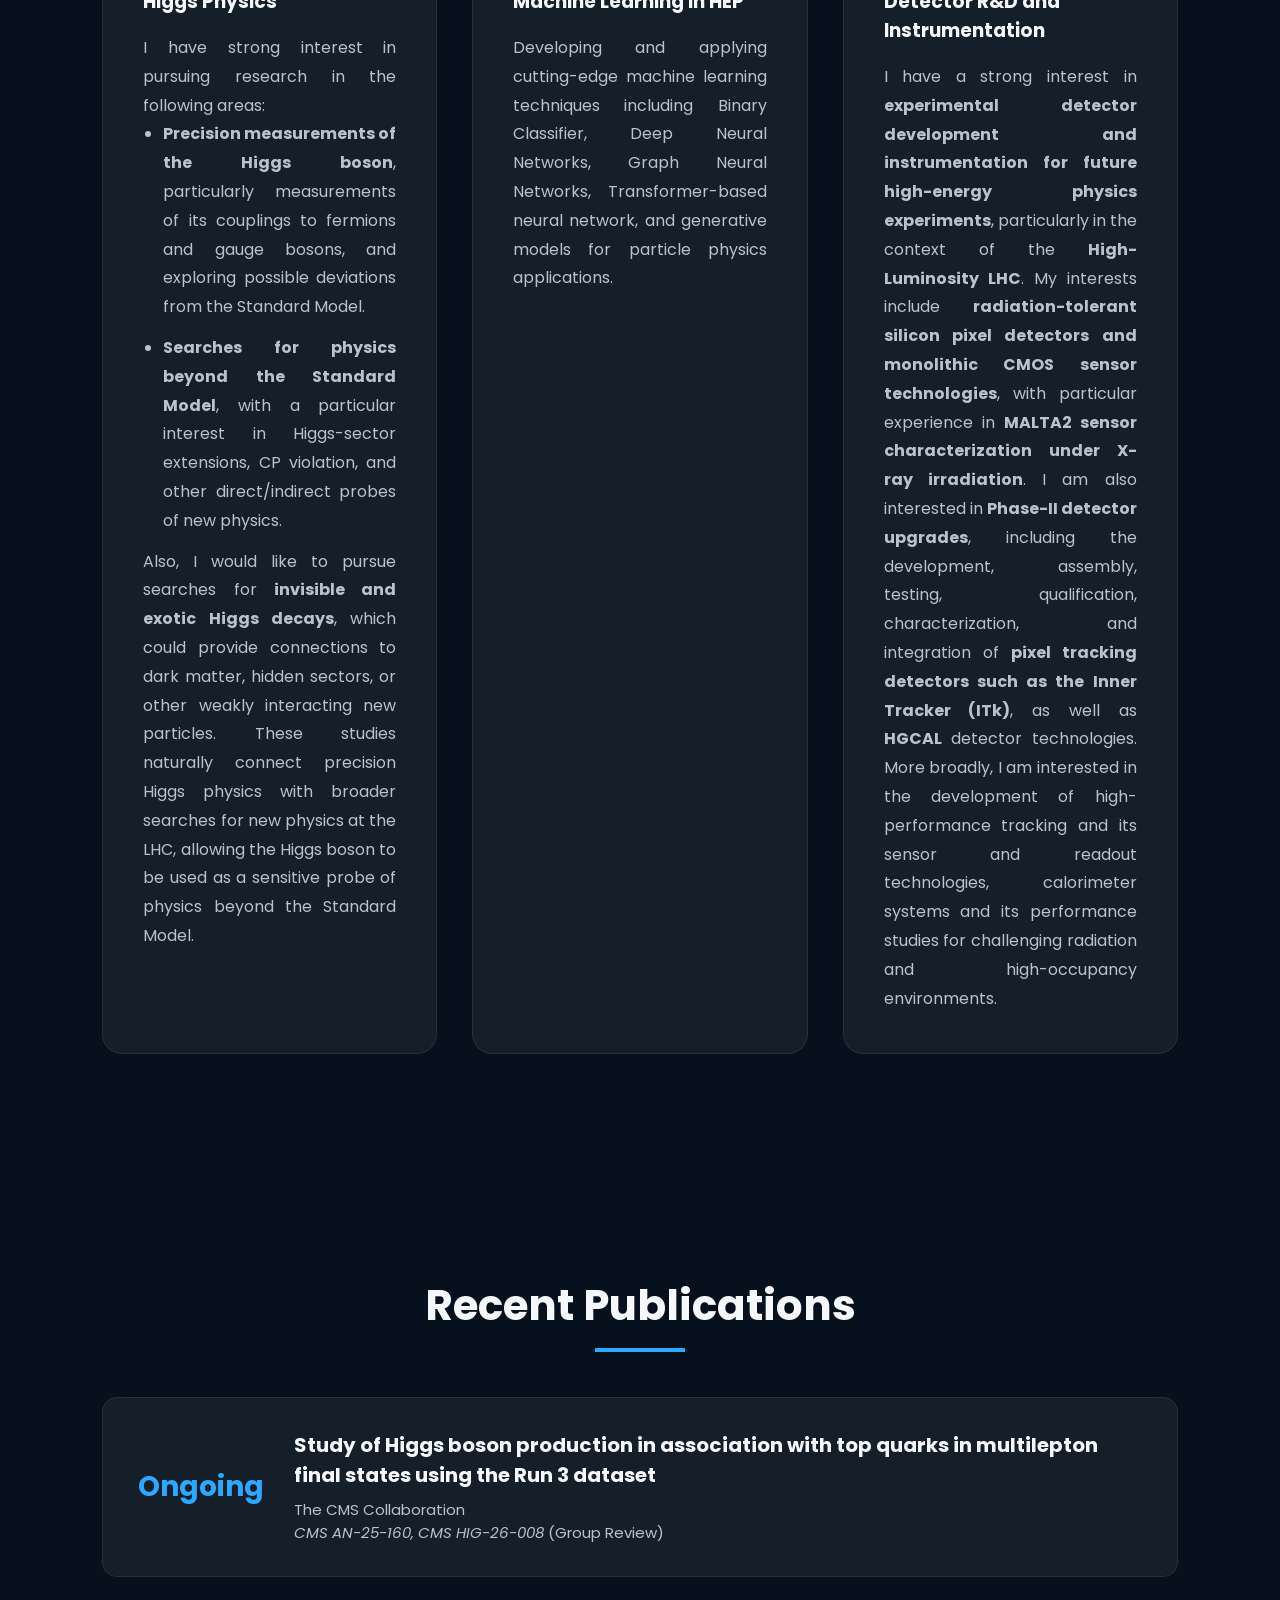
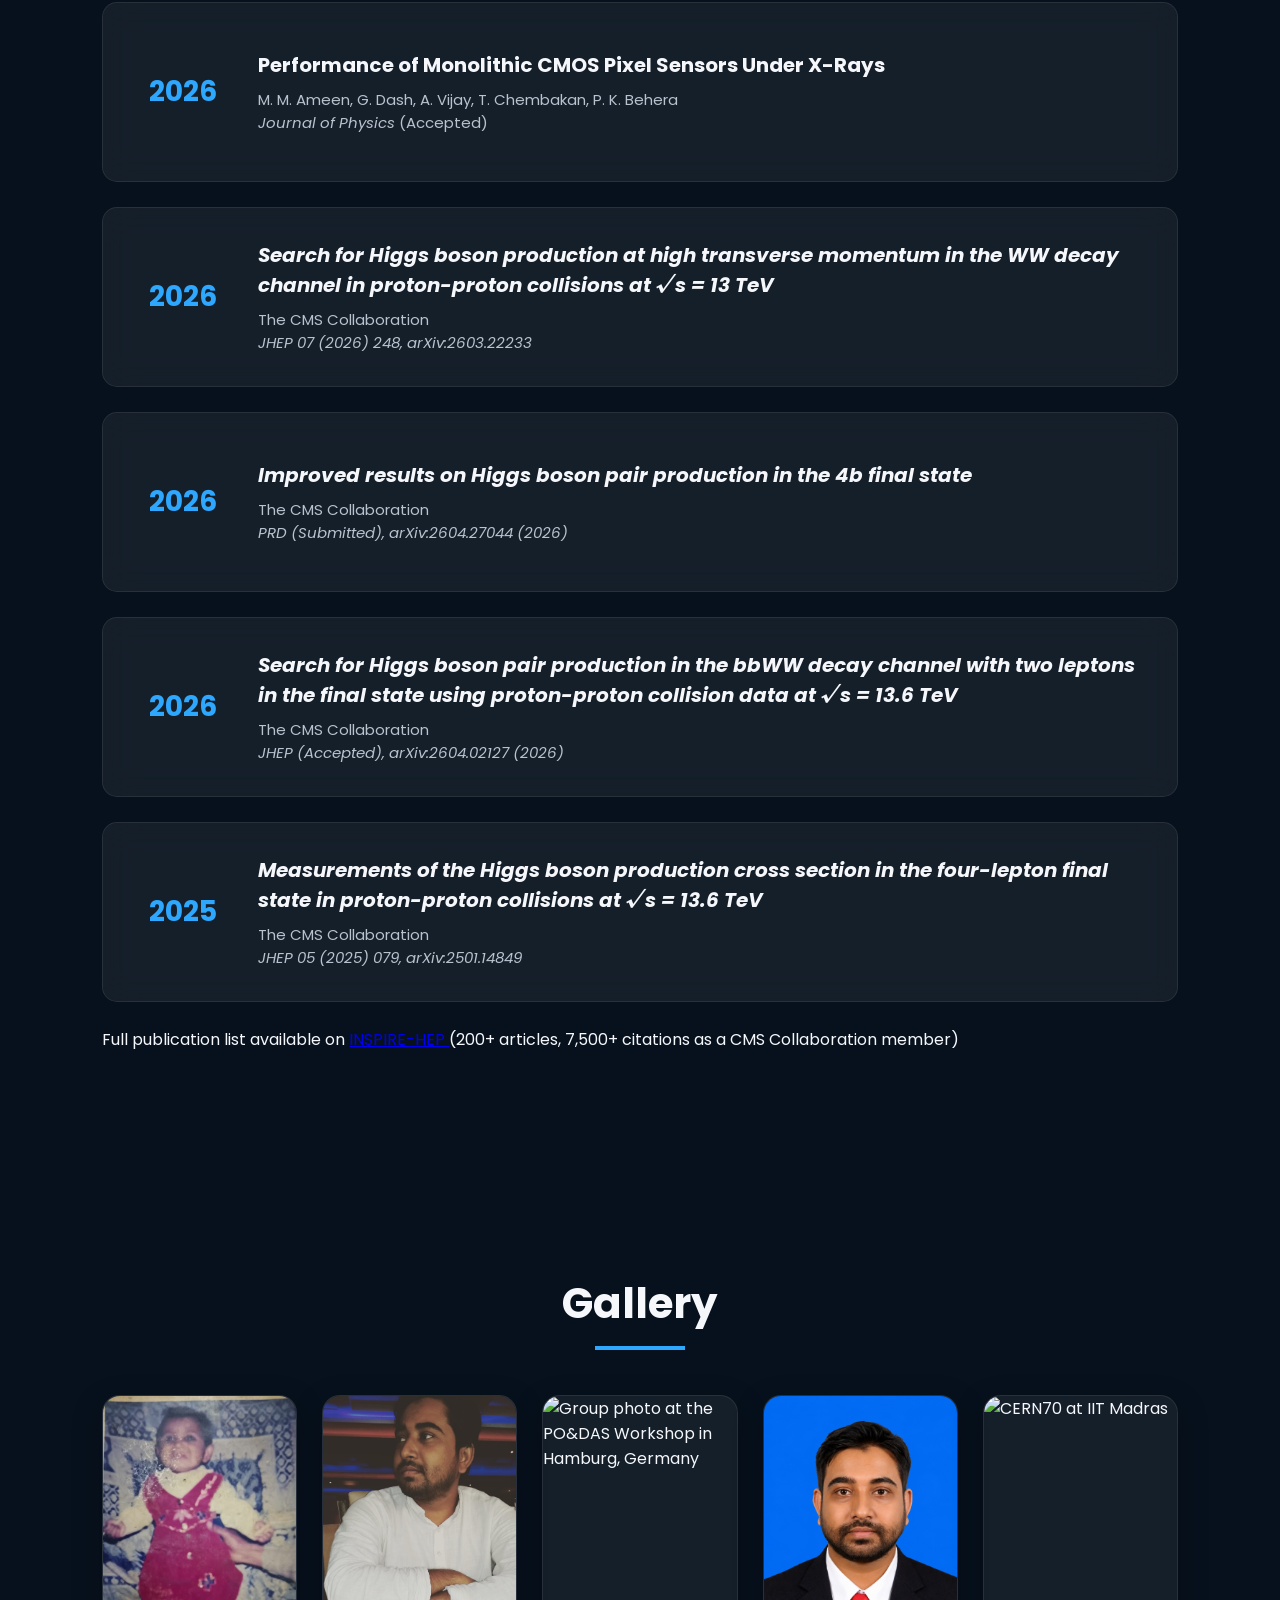
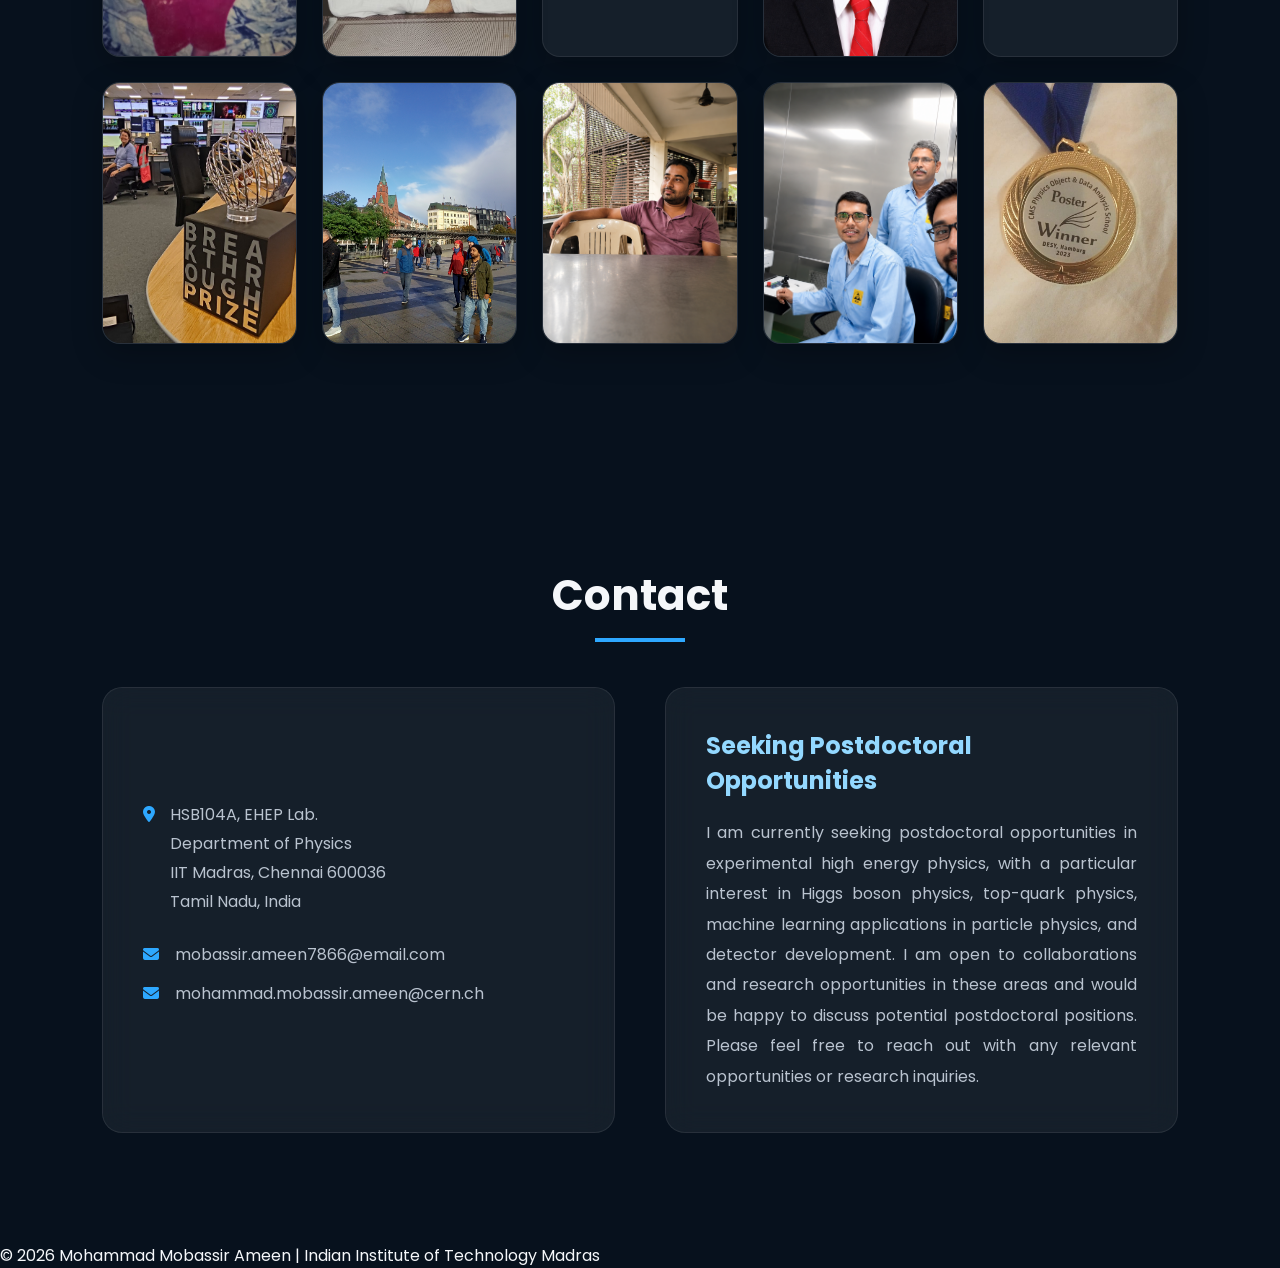
==== commit 41e7d5b4: "Update index.html" ====
--- a/index.html
+++ b/index.html
@@ -177,7 +177,8 @@
 
 2026<br>
 Department of Physics<br>
-Indian Institute of Technology Madras, India
+Indian Institute of Technology Madras, India<br>
+<em>PhD thesis submitted; defense forthcoming - degree to be awarded after successful defense</em>
 
 </p>
 
